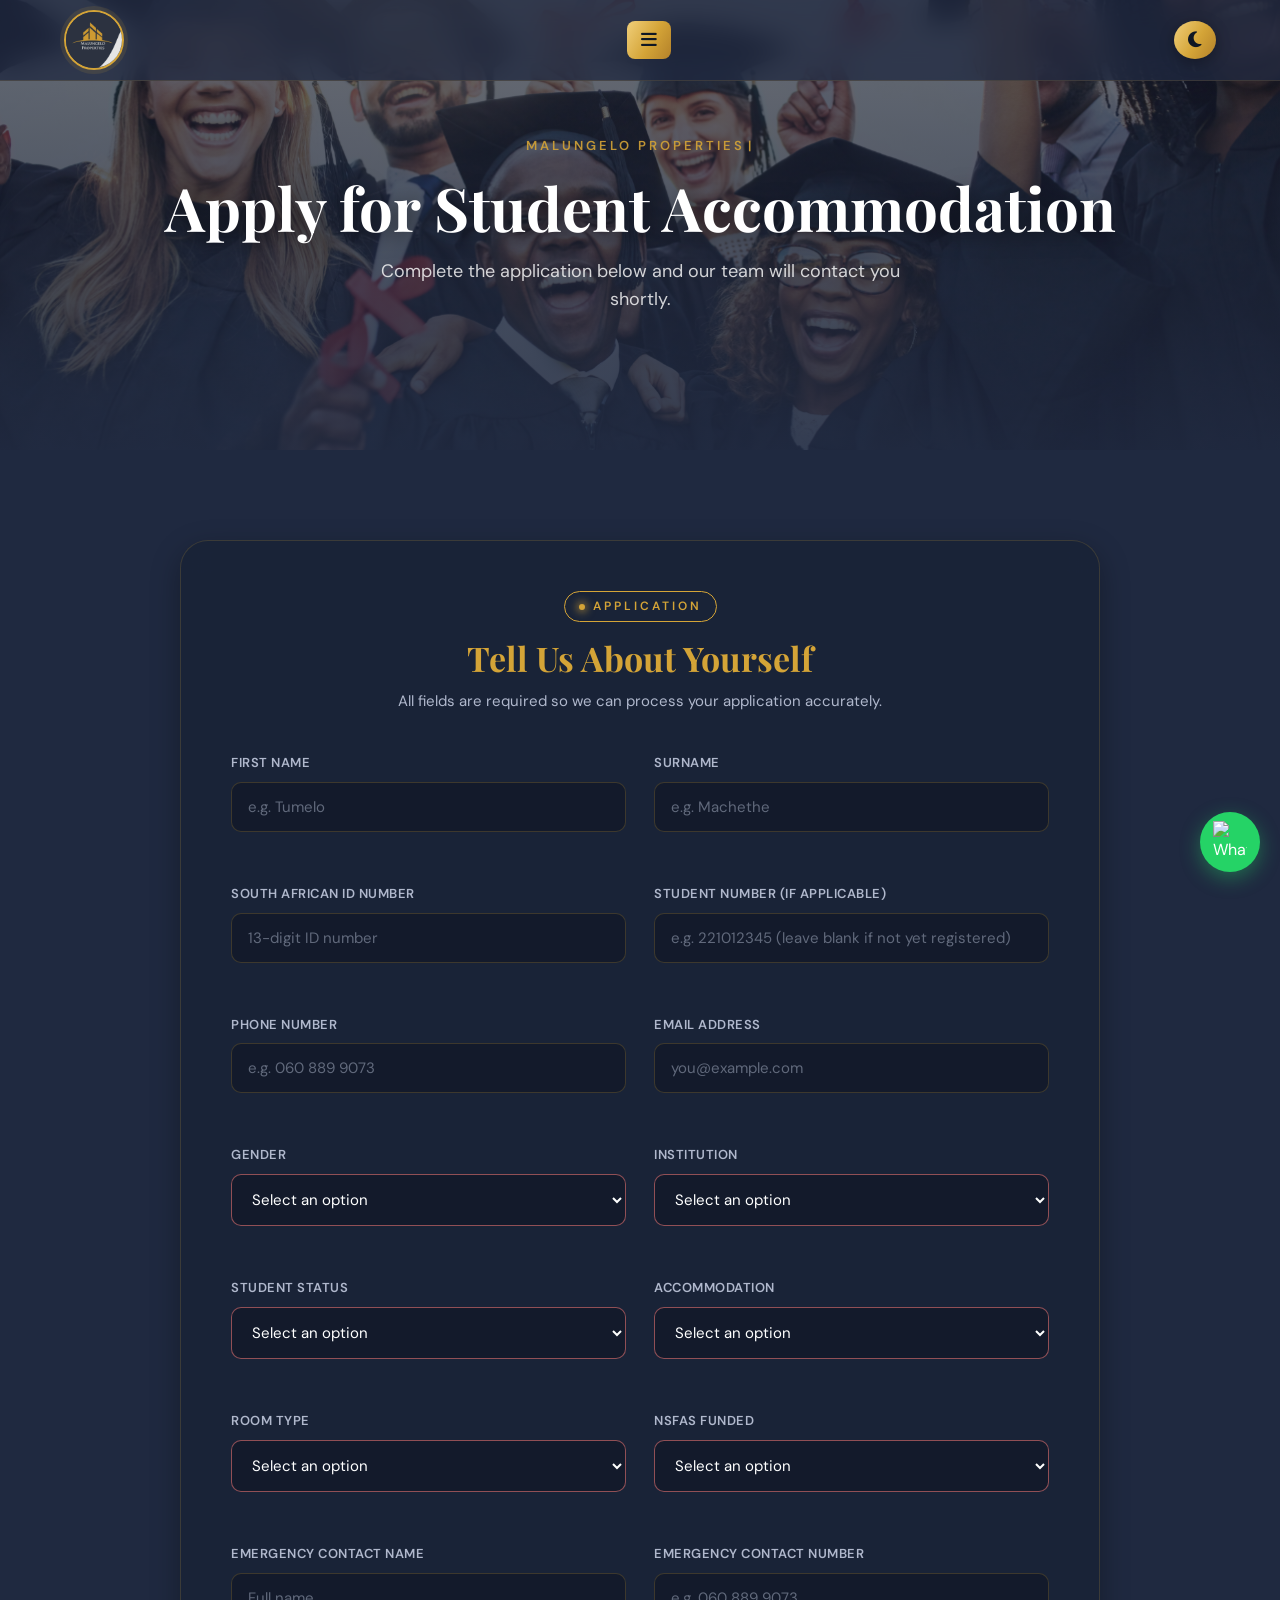
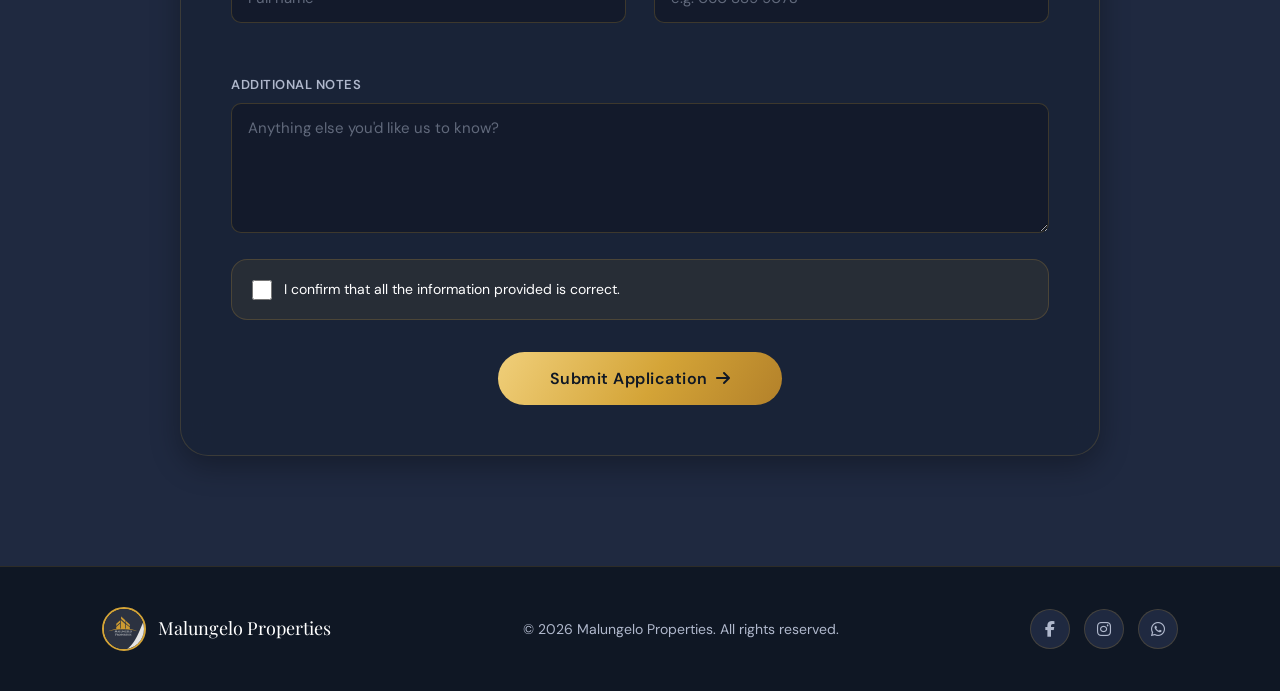
==== apply.html @ eb67a425 "updated text" ====
<!DOCTYPE html>
<html lang="en">
<head>
    <meta charset="UTF-8">
    <meta name="viewport" content="width=device-width, initial-scale=1.0">
    <title>Apply Now | Malungelo Properties</title>
    <link rel="stylesheet" href="style.css">
    <link rel="stylesheet" href="https://cdnjs.cloudflare.com/ajax/libs/font-awesome/6.4.0/css/all.min.css">
    <link href="https://fonts.googleapis.com/css2?family=Playfair+Display:wght@700;900&family=DM+Sans:wght@300;400;500;600&display=swap" rel="stylesheet">
</head>
<body>

<!-- NAVBAR -->
<header id="navbar">
    <nav>
        <div class="logo">
            <a href="index.html"><img src="logo.jpeg" alt="Malungelo Properties Logo"></a>
        </div>
        <div class="menu-container">
            <button class="menu-btn" id="menu-btn" aria-label="Open menu">
                <i class="fas fa-bars"></i>
            </button>
            <ul class="nav-links" id="nav-links">
                <li><a href="index.html#home"><i class="fas fa-home"></i> Home</a></li>
                <li><a href="index.html#properties"><i class="fas fa-building"></i> Properties</a></li>
                <li>
                    <a href="https://www.google.com/maps?q=15+Western+Rd,+Gqeberha,+South+Africa" target="_blank" rel="noopener">
                        <i class="fas fa-map-marker-alt"></i> Location
                    </a>
                </li>
                <li><a href="index.html#contact"><i class="fas fa-envelope"></i> Contact</a></li>
            </ul>
        </div>
        <button id="theme-toggle" aria-label="Toggle light/dark mode">
            <i class="fas fa-moon"></i>
        </button>
    </nav>
</header>

<!-- APPLY HERO -->
<section class="apply-hero">
    <div class="apply-hero-overlay"></div>
    <div class="apply-hero-content">
        <span class="hero-eyebrow">Malungelo Properties</span>
        <h1>Apply for Student Accommodation</h1>
        <p>Complete the application below and our team will contact you shortly.</p>
    </div>
</section>

<!-- APPLICATION FORM -->
<section class="apply-form-section">
    <div class="form-card">
        <div class="form-card-header">
            <div class="section-label">Application</div>
            <h2>Tell Us About Yourself</h2>
            <p>All fields are required so we can process your application accurately.</p>
        </div>

        <form
            class="application-form"
            action="https://formsubmit.co/malungeloproperties15@gmail.com"
            method="POST"
            novalidate
        >
            <!-- FormSubmit configuration -->
            <input type="hidden" name="_subject" value="New Application - Malungelo Properties">
            <input type="hidden" name="_captcha" value="false">
            <input type="hidden" name="_template" value="table">
            <input type="hidden" name="_next" value="https://malungeloproperties.co.za/thankyou.html">

            <div class="form-group">
                <label for="firstName">First Name</label>
                <input type="text" id="firstName" name="First Name" placeholder="e.g. Tumelo" required>
                <span class="error-message"></span>
            </div>

            <div class="form-group">
                <label for="surname">Surname</label>
                <input type="text" id="surname" name="Surname" placeholder="e.g. Machethe" required>
                <span class="error-message"></span>
            </div>

            <div class="form-group">
                <label for="idNumber">South African ID Number</label>
                <input type="text" id="idNumber" name="ID Number" placeholder="13-digit ID number" inputmode="numeric" pattern="[0-9]{13}" maxlength="13" title="Please enter a valid 13-digit South African ID number" required>
                <span class="error-message"></span>
            </div>

            <div class="form-group">
                <label for="studentNumber">Student Number (if applicable)</label>
                <input type="text" id="studentNumber" name="Student Number" placeholder="e.g. 221012345 (leave blank if not yet registered)">
                <span class="error-message"></span>
            </div>

            <div class="form-group">
                <label for="phone">Phone Number</label>
                <input type="tel" id="phone" name="Phone Number" placeholder="e.g. 060 889 9073" pattern="(\+27|0)[0-9]{9}" title="Please enter a valid South African phone number, e.g. 0657100641 or +27657100641" required>
                <span class="error-message"></span>
            </div>

            <div class="form-group">
                <label for="email">Email Address</label>
                <input type="email" id="email" name="Email Address" placeholder="you@example.com" required>
                <span class="error-message"></span>
            </div>

            <div class="form-group">
                <label for="gender">Gender</label>
                <select id="gender" name="Gender" required>
                    <option value="" disabled selected>Select an option</option>
                    <option value="Male">Male</option>
                    <option value="Female">Female</option>
                    <option value="Other">Other</option>
                </select>
                <span class="error-message"></span>
            </div>

            <div class="form-group">
                <label for="institution">Institution</label>
                <select id="institution" name="Institution" required>
                    <option value="" disabled selected>Select an option</option>
                    <option value="Nelson Mandela University">Nelson Mandela University</option>
                    <option value="Rosebank College">Rosebank College</option>
                    <option value="PE TVET College">PE TVET College</option>
                    <option value="Other">Other</option>
                </select>
                <span class="error-message"></span>
            </div>

            <div class="form-group">
                <label for="studentStatus">Student Status</label>
                <select id="studentStatus" name="Student Status" required>
                    <option value="" disabled selected>Select an option</option>
                    <option value="First Year">First Year</option>
                    <option value="Returning Student">Returning Student</option>
                </select>
                <span class="error-message"></span>
            </div>

            <div class="form-group">
                <label for="accommodation">Accommodation</label>
                <select id="accommodation" name="Accommodation" required>
                    <option value="" disabled selected>Select an option</option>
                    <option value="Western House">Western House</option>
                    <option value="Park Place">Park Place</option>
                    <option value="Westbourne House">Westbourne House</option>
                </select>
                <span class="error-message"></span>
            </div>

            <div class="form-group">
                <label for="roomType">Room Type</label>
                <select id="roomType" name="Room Type" required>
                    <option value="" disabled selected>Select an option</option>
                    <option value="Single Room">Single Room</option>
                    <option value="Sharing Room">Sharing Room</option>
                </select>
                <span class="error-message"></span>
            </div>

            <div class="form-group">
                <label for="nsfas">NSFAS Funded</label>
                <select id="nsfas" name="NSFAS Funded" required>
                    <option value="" disabled selected>Select an option</option>
                    <option value="Yes">Yes</option>
                    <option value="No">No</option>
                </select>
                <span class="error-message"></span>
            </div>

            <div class="form-group">
                <label for="emergencyName">Emergency Contact Name</label>
                <input type="text" id="emergencyName" name="Emergency Contact Name" placeholder="Full name" required>
                <span class="error-message"></span>
            </div>

            <div class="form-group">
                <label for="emergencyNumber">Emergency Contact Number</label>
                <input type="tel" id="emergencyNumber" name="Emergency Contact Number" placeholder="e.g. 060 889 9073" pattern="(\+27|0)[0-9]{9}" title="Please enter a valid South African phone number" required>
                <span class="error-message"></span>
            </div>

            <div class="form-group full-width">
                <label for="notes">Additional Notes</label>
                <textarea id="notes" name="Additional Notes" placeholder="Anything else you'd like us to know?"></textarea>
            </div>

            <div class="form-checkbox">
                <input type="checkbox" id="confirm" name="Confirmation" value="Confirmed" required>
                <label for="confirm">I confirm that all the information provided is correct.</label>
            </div>

            <div class="form-submit-wrap">
                <button type="submit" class="btn-primary form-submit-btn">
                    Submit Application <i class="fas fa-arrow-right"></i>
                </button>
            </div>
        </form>
    </div>
</section>

<!-- FOOTER -->
<footer>
    <div class="footer-inner">
        <div class="footer-logo">
            <img src="logo.jpeg" alt="Malungelo Properties">
            <span>Malungelo Properties</span>
        </div>
        <p class="footer-copy">&copy; 2026 Malungelo Properties. All rights reserved.</p>
        <div class="footer-socials">
            <a href="#" aria-label="Facebook"><i class="fab fa-facebook-f"></i></a>
            <a href="#" aria-label="Instagram"><i class="fab fa-instagram"></i></a>
            <a href="https://wa.me/27657100641" aria-label="WhatsApp"><i class="fab fa-whatsapp"></i></a>
        </div>
    </div>
</footer>

<!-- FLOATING BUTTONS -->
<div class="float-stack">
    <a href="https://wa.me/27657100641" class="whatsapp-btn" target="_blank" rel="noopener" aria-label="Chat on WhatsApp">
        <img src="https://cdn-icons-png.flaticon.com/512/733/733585.png" alt="WhatsApp">
    </a>
</div>
<button id="back-to-top" aria-label="Back to top">
    <i class="fas fa-arrow-up"></i>
</button>
<div id="cursor-glow" aria-hidden="true"></div>

<script src="script.js"></script>
<script>
    // Basic client-side validation feedback so users can't submit an empty/invalid form.
    // Native HTML5 "required" + "pattern" attributes already block submission;
    // this just adds a friendly shake + highlight instead of the default browser popover only.
    (function () {
        const form = document.querySelector('.application-form');
        if (!form) return;

        form.addEventListener('submit', function (e) {
            let firstInvalid = null;

            form.querySelectorAll('.form-group').forEach(function (group) {
                const field = group.querySelector('input, select, textarea');
                if (!field) return;
                if (!field.checkValidity()) {
                    group.classList.add('error');
                    if (!firstInvalid) firstInvalid = field;
                } else {
                    group.classList.remove('error');
                }
            });

            const checkbox = document.getElementById('confirm');
            if (checkbox && !checkbox.checkValidity()) {
                if (!firstInvalid) firstInvalid = checkbox;
            }

            if (firstInvalid) {
                e.preventDefault();
                firstInvalid.focus();
                firstInvalid.reportValidity();
            }
        });

        form.querySelectorAll('input, select, textarea').forEach(function (field) {
            field.addEventListener('input', function () {
                const group = field.closest('.form-group');
                if (group && field.checkValidity()) {
                    group.classList.remove('error');
                }
            });
        });
    })();
</script>
</body>
</html>
---- style.css ----
/* =========================================
   MALUNGELO PROPERTIES — STYLESHEET
   Clean, deduplicated, production-ready
   ========================================= */

/* GOOGLE FONTS */
@import url('https://fonts.googleapis.com/css2?family=Playfair+Display:wght@700;900&family=DM+Sans:wght@300;400;500;600&display=swap');

/* CSS VARIABLES */
:root {
    --gold: #d4a437;
    --gold-2: #f0cf7a;
    --gold-gradient: linear-gradient(120deg, #f0cf7a 0%, #d4a437 55%, #b3812a 100%);
    --gold-light: rgba(212, 164, 55, 0.15);
    --dark: #1f2940;
    --darker: #162033;
    --darkest: #0f1724;
    --white: #ffffff;
    --off-white: #f4f6fb;
    --text-muted: #b0b8cc;
    --radius: 16px;
    --radius-lg: 28px;
    --transition: 0.3s ease;
    --shadow: 0 10px 30px rgba(0,0,0,0.3);
    --shadow-gold: 0 10px 30px rgba(212,164,55,0.18);
}

/* RESET */
*, *::before, *::after {
    margin: 0;
    padding: 0;
    box-sizing: border-box;
}

html {
    scroll-behavior: smooth;
}

body {
    background: var(--dark);
    color: var(--white);
    font-family: 'DM Sans', sans-serif;
    font-weight: 400;
    line-height: 1.6;
    padding-top: 90px;
    overflow-x: hidden;
}

h1, h2, h3 {
    font-family: 'Playfair Display', serif;
    line-height: 1.2;
}

img {
    display: block;
    max-width: 100%;
}

a {
    text-decoration: none;
    color: inherit;
}

::selection {
    background: var(--gold);
    color: var(--darkest);
}

/* SECTION LABELS */
.section-label {
    display: inline-block;
    font-family: 'DM Sans', sans-serif;
    font-size: 12px;
    font-weight: 600;
    letter-spacing: 3px;
    text-transform: uppercase;
    color: var(--gold);
    border: 1px solid var(--gold);
    padding: 5px 14px;
    border-radius: 100px;
    margin-bottom: 16px;
    position: relative;
}

.section-label::before {
    content: "";
    display: inline-block;
    width: 6px;
    height: 6px;
    border-radius: 50%;
    background: var(--gold);
    margin-right: 8px;
    box-shadow: 0 0 8px 2px rgba(212,164,55,0.7);
    vertical-align: middle;
}

/* Gradient text used on key headings */
.property-section h2,
.gallery h2,
.features-heading h2,
.location h2,
.contact h2,
.about-property h2,
.about-management h2,
.support-section h2,
.follow-us h2,
.reviews-section h2,
.people-section h2 {
    background: var(--gold-gradient);
    -webkit-background-clip: text;
    background-clip: text;
    -webkit-text-fill-color: transparent;
    color: var(--gold);
}

/* =========================================
   NAVBAR
   ========================================= */
header {
    background: rgba(31, 41, 64, 0.75);
    backdrop-filter: blur(14px);
    -webkit-backdrop-filter: blur(14px);
    padding: 0 5%;
    position: fixed;
    top: 0;
    left: 0;
    width: 100%;
    z-index: 1000;
    border-bottom: 1px solid rgba(212,164,55,0.15);
    transition: background var(--transition), box-shadow var(--transition);
}

header.scrolled {
    background: rgba(15, 23, 36, 0.9);
    box-shadow: 0 4px 24px rgba(0,0,0,0.45);
}

nav {
    display: flex;
    justify-content: space-between;
    align-items: center;
    height: 80px;
}

.logo img {
    width: 60px;
    height: 60px;
    border-radius: 50%;
    object-fit: cover;
    border: 2px solid var(--gold);
    box-shadow: 0 0 0 4px rgba(212,164,55,0.12);
    transition: var(--transition);
}

.logo img:hover {
    box-shadow: 0 0 0 6px rgba(212,164,55,0.22);
    transform: rotate(-4deg);
}

/* MENU BUTTON */
.menu-btn {
    background: var(--gold-gradient);
    color: var(--darkest);
    border: none;
    padding: 10px 14px;
    border-radius: 8px;
    cursor: pointer;
    font-size: 18px;
    transition: var(--transition);
}

.menu-btn:hover {
    filter: brightness(1.1);
    transform: translateY(-1px);
}

/* DROPDOWN NAV */
.menu-container {
    position: relative;
}

.nav-links {
    position: absolute;
    top: calc(100% + 10px);
    right: 0;
    background: rgba(22, 32, 51, 0.85);
    backdrop-filter: blur(16px);
    -webkit-backdrop-filter: blur(16px);
    width: 220px;
    border-radius: var(--radius);
    padding: 16px;
    list-style: none;
    display: none;
    flex-direction: column;
    gap: 4px;
    box-shadow: var(--shadow);
    z-index: 1001;
    border: 1px solid rgba(212,164,55,0.18);
    opacity: 0;
    transform: translateY(-8px);
    transition: opacity 0.25s ease, transform 0.25s ease;
    pointer-events: none;
}

.nav-links.active {
    display: flex;
    opacity: 1;
    transform: translateY(0);
    pointer-events: auto;
}

.nav-links li a {
    color: var(--white);
    display: flex;
    align-items: center;
    gap: 10px;
    padding: 10px 12px;
    border-radius: 8px;
    font-size: 15px;
    transition: var(--transition);
}

.nav-links li a:hover {
    background: var(--gold-light);
    color: var(--gold);
    padding-left: 16px;
}

/* THEME TOGGLE */
#theme-toggle {
    padding: 10px 14px;
    border: none;
    border-radius: 50%;
    background: var(--gold-gradient);
    color: var(--darkest);
    cursor: pointer;
    font-size: 18px;
    transition: var(--transition);
    box-shadow: 0 4px 15px rgba(0,0,0,0.3);
    flex-shrink: 0;
}

#theme-toggle:hover {
    transform: scale(1.1) rotate(20deg);
}

/* =========================================
   HERO
   ========================================= */
.hero {
    height: 92vh;
    min-height: 600px;
    position: relative;
    background: url("graduation.png") center / cover no-repeat;
    display: flex;
    justify-content: center;
    align-items: center;
    text-align: center;
    margin-top: -90px;
    overflow: hidden;
}

/* Floating decorative gold orbs on the hero — the ambient motion in the hero */
.hero-orbs {
    position: absolute;
    inset: 0;
    z-index: 1;
    pointer-events: none;
}

.orb {
    position: absolute;
    border-radius: 50%;
    filter: blur(2px);
    opacity: 0.55;
    background: radial-gradient(circle at 30% 30%, rgba(240,207,122,0.9), rgba(212,164,55,0) 70%);
    animation: orbFloat 12s ease-in-out infinite;
}

.orb-1 { width: 260px; height: 260px; top: 8%; left: 6%; animation-duration: 14s; }
.orb-2 { width: 180px; height: 180px; bottom: 14%; right: 10%; animation-duration: 10s; animation-delay: -3s; }
.orb-3 { width: 120px; height: 120px; top: 50%; right: 26%; animation-duration: 16s; animation-delay: -6s; }
.orb-4 { width: 90px; height: 90px; top: 22%; right: 42%; animation-duration: 11s; animation-delay: -2s; opacity: 0.4; }

@keyframes orbFloat {
    0%, 100% { transform: translate(0, 0) scale(1); }
    50% { transform: translate(30px, -40px) scale(1.12); }
}

.hero-overlay {
    position: absolute;
    inset: 0;
    background: linear-gradient(to bottom, rgba(15,23,36,0.5) 0%, rgba(31,41,64,0.7) 100%);
    z-index: 1;
}

.hero-text {
    position: relative;
    z-index: 2;
    display: flex;
    flex-direction: column;
    align-items: center;
    gap: 16px;
    padding: 0 20px;
    animation: fadeInUp 1.2s ease forwards;
}

.hero-eyebrow {
    font-size: 13px;
    font-weight: 600;
    letter-spacing: 3px;
    text-transform: uppercase;
    color: var(--gold);
    opacity: 0.9;
}

.hero-text h1 {
    font-size: clamp(42px, 7vw, 80px);
    color: var(--white);
    text-shadow: 2px 4px 20px rgba(0,0,0,0.5);
}

.hero-text p {
    font-size: 20px;
    color: rgba(255,255,255,0.85);
}

.hero-btn {
    display: inline-flex;
    align-items: center;
    gap: 10px;
    padding: 14px 32px;
    background: var(--gold-gradient);
    color: var(--darkest);
    border-radius: 100px;
    font-weight: 600;
    font-size: 16px;
    transition: var(--transition);
    margin-top: 8px;
    box-shadow: 0 8px 25px rgba(212,164,55,0.25);
}

.hero-btn:hover {
    filter: brightness(1.08);
    transform: translateY(-3px);
    box-shadow: 0 10px 30px rgba(212,164,55,0.45);
}

.hero-scroll-hint {
    position: absolute;
    bottom: 40px;
    left: 50%;
    transform: translateX(-50%);
    display: flex;
    flex-direction: column;
    align-items: center;
    gap: 8px;
    color: rgba(255,255,255,0.5);
    font-size: 11px;
    letter-spacing: 2px;
    text-transform: uppercase;
    z-index: 2;
}

.scroll-line {
    width: 1px;
    height: 40px;
    background: linear-gradient(to bottom, rgba(255,255,255,0.5), transparent);
    animation: scrollPulse 2s ease infinite;
}

/* =========================================
   BUTTONS (GENERIC)
   ========================================= */
.btn-primary {
    display: inline-flex;
    align-items: center;
    gap: 8px;
    padding: 12px 28px;
    background: var(--gold-gradient);
    color: var(--darkest);
    border-radius: 100px;
    font-weight: 600;
    font-size: 15px;
    transition: var(--transition);
    border: none;
    cursor: pointer;
}

.btn-primary:hover {
    filter: brightness(1.08);
    transform: translateY(-2px);
    box-shadow: 0 6px 20px rgba(212,164,55,0.35);
}

button {
    display: inline-flex;
    align-items: center;
    gap: 8px;
    padding: 12px 28px;
    background: var(--gold-gradient);
    color: var(--darkest);
    border-radius: 100px;
    font-weight: 600;
    font-size: 15px;
    border: none;
    cursor: pointer;
    transition: var(--transition);
    font-family: 'DM Sans', sans-serif;
}

button:hover {
    filter: brightness(1.08);
    transform: translateY(-2px);
    box-shadow: 0 6px 20px rgba(212,164,55,0.35);
}

/* =========================================
   PROPERTY SECTION
   ========================================= */
.property-section {
    padding: 100px 8%;
    text-align: center;
}

.property-section h2 {
    font-size: clamp(32px, 5vw, 52px);
    margin-bottom: 60px;
}

.property-card {
    display: flex;
    gap: 50px;
    align-items: center;
    max-width: 1100px;
    margin: 0 auto 80px auto;
    background: rgba(22, 32, 51, 0.6);
    padding: 30px;
    border-radius: var(--radius-lg);
    border: 1px solid rgba(212,164,55,0.1);
    text-align: left;
    transition: var(--transition);
}

.property-card:hover {
    border-color: rgba(212,164,55,0.35);
    box-shadow: var(--shadow), var(--shadow-gold);
}

.property-card.reverse {
    flex-direction: row-reverse;
}

.property-img-link {
    position: relative;
    flex-shrink: 0;
    border-radius: var(--radius);
    overflow: hidden;
}

.property-img-link img {
    width: 420px;
    height: 280px;
    object-fit: cover;
    border-radius: var(--radius);
    transition: transform 0.5s ease;
}

.property-img-link:hover img {
    transform: scale(1.05);
}

.img-overlay {
    position: absolute;
    inset: 0;
    background: rgba(31,41,64,0.7);
    display: flex;
    align-items: center;
    justify-content: center;
    opacity: 0;
    transition: var(--transition);
    border-radius: var(--radius);
}

.img-overlay span {
    color: var(--white);
    font-weight: 600;
    font-size: 16px;
    border: 2px solid var(--gold);
    padding: 10px 24px;
    border-radius: 100px;
}

.property-img-link:hover .img-overlay {
    opacity: 1;
}

.property-info {
    flex: 1;
}

.property-tag {
    display: inline-block;
    background: var(--gold-light);
    color: var(--gold);
    font-size: 12px;
    font-weight: 600;
    letter-spacing: 2px;
    text-transform: uppercase;
    padding: 4px 14px;
    border-radius: 100px;
    margin-bottom: 16px;
}

.property-info h3 {
    font-size: clamp(26px, 3vw, 36px);
    margin-bottom: 16px;
    color: var(--white);
}

.property-info p {
    font-size: 16px;
    line-height: 1.8;
    color: var(--text-muted);
    margin-bottom: 24px;
}

.property-amenities {
    display: flex;
    flex-wrap: wrap;
    gap: 22px;
    padding-bottom: 20px;
    margin-bottom: 20px;
    border-bottom: 1px solid rgba(255,255,255,0.08);
    font-size: 14px;
    color: var(--text-muted);
}

.property-amenities span {
    display: flex;
    align-items: center;
    gap: 8px;
}

.property-amenities i {
    display: inline-flex;
    align-items: center;
    justify-content: center;
    width: 26px;
    height: 26px;
    border-radius: 50%;
    background: var(--gold-light);
    color: var(--gold);
    font-size: 12px;
}

.property-price-row {
    display: flex;
    align-items: center;
    justify-content: space-between;
    flex-wrap: wrap;
    gap: 12px;
    margin-bottom: 26px;
}

.property-price {
    display: flex;
    align-items: baseline;
    gap: 6px;
    font-size: 24px;
    font-weight: 700;
    color: var(--white);
}

.property-price i {
    display: inline-flex;
    align-items: center;
    justify-content: center;
    width: 32px;
    height: 32px;
    border-radius: 50%;
    background: var(--gold-light);
    color: var(--gold);
    font-size: 15px;
    margin-right: 4px;
}

.property-price .price-period {
    font-size: 14px;
    font-weight: 400;
    color: var(--text-muted);
}

.property-status {
    display: flex;
    align-items: center;
    gap: 8px;
    font-size: 14px;
    font-weight: 600;
    color: #4caf50;
}

.property-status::before {
    content: "";
    width: 8px;
    height: 8px;
    border-radius: 50%;
    background: #4caf50;
    box-shadow: 0 0 0 4px rgba(76, 175, 80, 0.2);
}

/* =========================================
   SLIDER
   ========================================= */
.slider {
    position: relative;
    width: 100%;
    height: 80vh;
    min-height: 500px;
    overflow: hidden;
}

.slide {
    position: absolute;
    inset: 0;
    opacity: 0;
    transition: opacity 1.2s ease;
}

.slide.active {
    opacity: 1;
}

.slide img {
    width: 100%;
    height: 100%;
    object-fit: cover;
}

.slide-text {
    position: absolute;
    bottom: 15%;
    left: 8%;
    color: var(--white);
    background: rgba(15,23,36,0.75);
    backdrop-filter: blur(8px);
    padding: 28px 32px;
    border-radius: var(--radius);
    max-width: 480px;
    border-left: 3px solid var(--gold);
}

.slide-text h2 {
    font-size: clamp(20px, 3vw, 30px);
    margin-bottom: 10px;
}

.slide-text p {
    font-size: 15px;
    color: rgba(255,255,255,0.8);
    line-height: 1.6;
}

.slider-dots {
    position: absolute;
    bottom: 24px;
    left: 50%;
    transform: translateX(-50%);
    display: flex;
    gap: 8px;
    z-index: 10;
}

.dot {
    width: 8px;
    height: 8px;
    border-radius: 50%;
    background: rgba(255,255,255,0.4);
    cursor: pointer;
    transition: var(--transition);
}

.dot.active {
    background: var(--gold);
    width: 24px;
    border-radius: 100px;
}

/* =========================================
   FUN IMAGE
   ========================================= */
.fun-image-section {
    display: flex;
    justify-content: center;
    padding: 60px 0 40px;
}

.fun-image {
    width: 280px;
    height: 280px;
    object-fit: cover;
    border-radius: 50%;
    border: 5px solid var(--gold);
    animation: floatImage 3.5s ease-in-out infinite;
    box-shadow: 0 20px 40px rgba(0,0,0,0.4), 0 0 0 12px rgba(212,164,55,0.1);
}

/* =========================================
   FEATURES
   ========================================= */
.features-heading {
    text-align: center;
    padding: 60px 8% 0;
    background: var(--dark);
}

.features-heading h2 {
    font-size: clamp(30px, 4vw, 48px);
    margin-bottom: 12px;
}

.features-heading p {
    font-size: 18px;
    color: var(--text-muted);
    max-width: 600px;
    margin: 0 auto;
    line-height: 1.6;
}

.features {
    padding: 40px 8% 80px;
    display: grid;
    grid-template-columns: repeat(auto-fit, minmax(220px, 1fr));
    gap: 24px;
    background: var(--dark);
}

.feature-box {
    background: var(--darker);
    padding: 36px 28px;
    border-radius: var(--radius);
    border: 1px solid rgba(212,164,55,0.1);
    text-align: center;
    cursor: pointer;
    position: relative;
    overflow: hidden;
    transition: 0.4s ease;
}

.feature-box::before {
    content: "";
    position: absolute;
    top: 0;
    left: -100%;
    width: 100%;
    height: 100%;
    background: linear-gradient(120deg, transparent, rgba(212,164,55,0.12), transparent);
    transition: 0.5s;
}

.feature-box:hover::before {
    left: 100%;
}

.feature-box:hover {
    transform: translateY(-10px);
    border-color: rgba(212,164,55,0.35);
    box-shadow: 0 12px 30px rgba(0,0,0,0.4), var(--shadow-gold);
}

.feature-icon {
    font-size: 42px;
    color: var(--gold);
    margin-bottom: 18px;
    filter: drop-shadow(0 0 10px rgba(212,164,55,0.35));
    transition: var(--transition);
}

.feature-box:hover .feature-icon {
    transform: scale(1.12) rotate(-6deg);
}

.feature-title {
    font-size: 18px;
    font-weight: 700;
    margin-bottom: 12px;
    font-family: 'DM Sans', sans-serif;
}

.feature-text {
    font-size: 14px;
    line-height: 1.7;
    color: var(--text-muted);
}

/* =========================================
   GALLERY
   ========================================= */
.gallery {
    padding: 80px 8%;
    text-align: center;
}

.gallery h2 {
    margin-bottom: 50px;
    font-size: clamp(30px, 4vw, 48px);
}

.gallery-container {
    display: flex;
    gap: 24px;
    justify-content: center;
    flex-wrap: wrap;
}

.gallery-item {
    display: flex;
    flex-direction: column;
    align-items: center;
    gap: 12px;
}

.gallery-item h3 {
    font-size: 16px;
    font-family: 'DM Sans', sans-serif;
    font-weight: 600;
    color: var(--text-muted);
}

.gallery-container img {
    width: 300px;
    height: 220px;
    object-fit: cover;
    border-radius: var(--radius);
    border: 2px solid rgba(212,164,55,0.1);
    transition: 0.4s ease;
}

.gallery-container img:hover {
    transform: scale(1.05) translateY(-5px);
    box-shadow: 0 16px 35px rgba(0,0,0,0.5);
    border-color: var(--gold);
}

/* Sub-page gallery */
.sub-gallery {
    padding: 20px 8% 60px;
}

.sub-gallery .gallery-container {
    justify-content: center;
}

/* Give sub-gallery photos a bit more presence + a clear "zoomable" affordance */
.sub-gallery .gallery-container img {
    width: 340px;
    height: 240px;
    cursor: zoom-in;
    position: relative;
}

.sub-gallery .gallery-container {
    position: relative;
}

.gallery-container {
    position: relative;
}

.gallery-container img {
    cursor: zoom-in;
}

/* Small magnifying-glass hint that appears on hover */
.gallery-zoom-hint {
    position: absolute;
    inset: 0;
    display: flex;
    align-items: center;
    justify-content: center;
    opacity: 0;
    transition: opacity 0.3s ease;
    pointer-events: none;
}

/* =========================================
   LIGHTBOX / IMAGE ZOOM VIEWER
   ========================================= */
.lightbox-overlay {
    position: fixed;
    inset: 0;
    background: rgba(8, 12, 20, 0.94);
    backdrop-filter: blur(6px);
    -webkit-backdrop-filter: blur(6px);
    z-index: 100000;
    display: flex;
    align-items: center;
    justify-content: center;
    opacity: 0;
    visibility: hidden;
    transition: opacity 0.35s ease, visibility 0.35s ease;
}

.lightbox-overlay.active {
    opacity: 1;
    visibility: visible;
}

.lightbox-stage {
    position: relative;
    width: 100%;
    height: 100%;
    display: flex;
    align-items: center;
    justify-content: center;
    overflow: hidden;
    touch-action: none;
}

.lightbox-stage img {
    max-width: 88vw;
    max-height: 82vh;
    width: auto;
    height: auto;
    border-radius: 12px;
    box-shadow: 0 20px 60px rgba(0,0,0,0.6);
    user-select: none;
    -webkit-user-drag: none;
    transform-origin: center center;
    transition: transform 0.15s ease-out;
    will-change: transform;
}

.lightbox-stage.zoomed img {
    cursor: grab;
    transition: none;
}

.lightbox-stage.dragging img {
    cursor: grabbing;
}

.lightbox-controls {
    position: absolute;
    bottom: 28px;
    left: 50%;
    transform: translateX(-50%);
    display: flex;
    align-items: center;
    gap: 10px;
    background: rgba(22, 32, 51, 0.85);
    border: 1px solid rgba(212,164,55,0.25);
    padding: 10px 14px;
    border-radius: 100px;
    backdrop-filter: blur(10px);
    z-index: 2;
}

.lightbox-btn {
    width: 40px;
    height: 40px;
    border-radius: 50%;
    background: transparent;
    color: var(--gold);
    border: 1px solid rgba(212,164,55,0.3);
    display: flex;
    align-items: center;
    justify-content: center;
    font-size: 15px;
    cursor: pointer;
    padding: 0;
    transition: var(--transition);
}

.lightbox-btn:hover {
    background: var(--gold-gradient);
    color: var(--darkest);
    transform: scale(1.08);
    box-shadow: none;
}

.lightbox-zoom-level {
    color: var(--text-muted);
    font-size: 13px;
    font-weight: 600;
    min-width: 46px;
    text-align: center;
}

.lightbox-close {
    position: absolute;
    top: 24px;
    right: 24px;
    width: 46px;
    height: 46px;
    border-radius: 50%;
    background: rgba(22, 32, 51, 0.85);
    color: var(--white);
    border: 1px solid rgba(212,164,55,0.25);
    display: flex;
    align-items: center;
    justify-content: center;
    font-size: 18px;
    cursor: pointer;
    z-index: 2;
    transition: var(--transition);
}

.lightbox-close:hover {
    background: var(--gold-gradient);
    color: var(--darkest);
    transform: rotate(90deg);
}

.lightbox-nav {
    position: absolute;
    top: 50%;
    transform: translateY(-50%);
    width: 52px;
    height: 52px;
    border-radius: 50%;
    background: rgba(22, 32, 51, 0.75);
    color: var(--white);
    border: 1px solid rgba(212,164,55,0.25);
    display: flex;
    align-items: center;
    justify-content: center;
    font-size: 18px;
    cursor: pointer;
    z-index: 2;
    transition: var(--transition);
}

.lightbox-nav:hover {
    background: var(--gold-gradient);
    color: var(--darkest);
}

.lightbox-nav.prev { left: 24px; }
.lightbox-nav.next { right: 24px; }

.lightbox-counter {
    position: absolute;
    top: 28px;
    left: 50%;
    transform: translateX(-50%);
    color: rgba(255,255,255,0.75);
    font-size: 13px;
    font-weight: 600;
    letter-spacing: 1px;
    background: rgba(22, 32, 51, 0.7);
    padding: 6px 16px;
    border-radius: 100px;
    border: 1px solid rgba(212,164,55,0.2);
    z-index: 2;
}

.lightbox-hint {
    position: absolute;
    bottom: 82px;
    left: 50%;
    transform: translateX(-50%);
    color: rgba(255,255,255,0.45);
    font-size: 12px;
    letter-spacing: 0.5px;
    z-index: 2;
    pointer-events: none;
}

@media (max-width: 768px) {
    .lightbox-nav { width: 42px; height: 42px; font-size: 15px; }
    .lightbox-nav.prev { left: 10px; }
    .lightbox-nav.next { right: 10px; }
    .lightbox-close { top: 14px; right: 14px; width: 40px; height: 40px; }
    .lightbox-counter { top: 16px; }
    .lightbox-hint { display: none; }
    .lightbox-controls { bottom: 16px; padding: 8px 12px; }
    .lightbox-btn { width: 36px; height: 36px; font-size: 13px; }
}

/* =========================================
   MEET THE STUDENTS SLIDESHOW
   ========================================= */
.people-section {
    padding: 80px 8%;
    text-align: center;
}

.people-subtitle {
    color: var(--text-muted);
    font-size: 16px;
    max-width: 500px;
    margin: -12px auto 50px;
}

.people-slider {
    position: relative;
    max-width: 420px;
    margin: 0 auto;
    display: flex;
    align-items: center;
    justify-content: center;
    gap: 16px;
}

.people-slides {
    position: relative;
    width: 340px;
    height: 420px;
    border-radius: var(--radius-lg);
    overflow: hidden;
    box-shadow: var(--shadow), var(--shadow-gold);
    border: 2px solid rgba(212,164,55,0.25);
}

.people-slide {
    position: absolute;
    inset: 0;
    opacity: 0;
    transform: scale(1.03);
    transition: opacity 0.8s ease, transform 0.8s ease;
    pointer-events: none;
}

.people-slide.active {
    opacity: 1;
    transform: scale(1);
    pointer-events: auto;
}

.people-slide img {
    width: 100%;
    height: 100%;
    object-fit: cover;
}

.people-caption {
    position: absolute;
    left: 0;
    right: 0;
    bottom: 0;
    padding: 28px 20px 22px;
    background: linear-gradient(to top, rgba(10,16,28,0.92) 10%, rgba(10,16,28,0) 100%);
    text-align: center;
}

.people-caption h3 {
    color: var(--white);
    font-size: 24px;
    position: relative;
    display: inline-block;
    padding-bottom: 10px;
}

.people-caption h3::after {
    content: "";
    position: absolute;
    bottom: 0;
    left: 50%;
    transform: translateX(-50%);
    width: 40px;
    height: 2px;
    background: var(--gold-gradient);
    border-radius: 2px;
}

.people-role {
    display: block;
    margin-top: 10px;
    font-size: 13px;
    font-weight: 600;
    letter-spacing: 1px;
    text-transform: uppercase;
    color: var(--gold);
}

.people-arrow {
    width: 46px;
    height: 46px;
    border-radius: 50%;
    background: var(--darker);
    color: var(--gold);
    border: 1px solid rgba(212,164,55,0.3);
    display: flex;
    align-items: center;
    justify-content: center;
    font-size: 16px;
    cursor: pointer;
    flex-shrink: 0;
    padding: 0;
    transition: var(--transition);
}

.people-arrow:hover {
    background: var(--gold-gradient);
    color: var(--darkest);
    transform: scale(1.08);
}

.people-dots {
    display: flex;
    justify-content: center;
    gap: 8px;
    margin-top: 26px;
}

.people-dots .dot {
    width: 8px;
    height: 8px;
    border-radius: 50%;
    background: rgba(255,255,255,0.3);
    cursor: pointer;
    transition: var(--transition);
}

.people-dots .dot.active {
    background: var(--gold);
    width: 24px;
    border-radius: 100px;
}

body.light-mode .people-section {
    background: var(--off-white);
}

@media (max-width: 500px) {
    .people-slides { width: 260px; height: 340px; }
    .people-arrow { width: 38px; height: 38px; font-size: 14px; }
}

/* =========================================
   REVIEWS / TESTIMONIALS
   ========================================= */
.reviews-section {
    padding: 80px 8%;
    text-align: center;
}

.reviews-section h2 {
    margin-bottom: 50px;
    font-size: clamp(30px, 4vw, 48px);
}

.reviews-marquee {
    overflow: hidden;
    width: 100%;
    -webkit-mask-image: linear-gradient(to right, transparent, black 6%, black 94%, transparent);
    mask-image: linear-gradient(to right, transparent, black 6%, black 94%, transparent);
}

.reviews-track {
    display: flex;
    gap: 24px;
    width: max-content;
    animation: reviewsScroll 52s linear infinite;
}

.reviews-marquee:hover .reviews-track {
    animation-play-state: paused;
}

@keyframes reviewsScroll {
    from { transform: translateX(0); }
    to   { transform: translateX(-50%); }
}

.review-card {
    background: var(--darker);
    padding: 34px 30px;
    border-radius: var(--radius-lg);
    flex: 0 0 340px;
    width: 340px;
    text-align: left;
    border: 1px solid rgba(212,164,55,0.12);
    box-shadow: var(--shadow);
    transition: transform 0.4s ease, border-color 0.4s ease, box-shadow 0.4s ease;
}

.review-card:hover {
    transform: translateY(-8px);
    border-color: var(--gold);
    box-shadow: var(--shadow), var(--shadow-gold);
}

.review-stars {
    color: var(--gold);
    font-size: 14px;
    margin-bottom: 16px;
    letter-spacing: 3px;
}

.review-text {
    font-size: 15px;
    line-height: 1.8;
    color: var(--text-muted);
    margin-bottom: 24px;
}

.review-author {
    display: flex;
    align-items: center;
    gap: 14px;
}

.review-avatar {
    width: 44px;
    height: 44px;
    flex-shrink: 0;
    border-radius: 50%;
    background: var(--gold-gradient);
    color: var(--darkest);
    display: flex;
    align-items: center;
    justify-content: center;
    font-weight: 700;
    font-size: 16px;
    font-family: 'Playfair Display', serif;
}

.review-author-info h4 {
    font-size: 15px;
    font-weight: 600;
    color: var(--white);
    font-family: 'DM Sans', sans-serif;
    margin-bottom: 2px;
}

.review-author-info span {
    font-size: 13px;
    color: var(--text-muted);
}

body.light-mode .review-card {
    background: var(--white);
    color: var(--dark);
}

body.light-mode .review-text {
    color: #555;
}

body.light-mode .review-author-info h4 {
    color: var(--dark);
}

/* =========================================
   LOCATION
   ========================================= */
.location {
    position: relative;
    padding: 120px 8%;
    text-align: center;
    background: url("location.jpeg") center / cover no-repeat;
    border-radius: var(--radius-lg);
    margin: 50px auto;
    max-width: 95%;
    overflow: hidden;
}

.location-overlay {
    position: absolute;
    inset: 0;
    background: rgba(10, 16, 28, 0.65);
    backdrop-filter: blur(2px);
}

.location-content {
    position: relative;
    z-index: 2;
}

.location h2 {
    font-size: clamp(26px, 4vw, 44px);
    margin-bottom: 16px;
}

.location h3 {
    color: var(--white);
    font-size: 20px;
    font-family: 'DM Sans', sans-serif;
    font-weight: 400;
}

/* =========================================
   CONTACT
   ========================================= */
.contact {
    padding: 80px 8%;
    text-align: center;
    background: var(--darker);
}

.contact h2 {
    font-size: clamp(26px, 4vw, 44px);
    margin-bottom: 40px;
}

.contact-items {
    display: flex;
    justify-content: center;
    gap: 24px;
    flex-wrap: wrap;
}

.contact-item {
    display: flex;
    align-items: center;
    gap: 12px;
    background: var(--dark);
    padding: 16px 28px;
    border-radius: var(--radius);
    color: var(--white);
    font-size: 16px;
    border: 1px solid rgba(212,164,55,0.15);
    transition: var(--transition);
}

.contact-item i {
    color: var(--gold);
    font-size: 20px;
}

.contact-item:hover {
    border-color: var(--gold);
    transform: translateY(-3px);
    background: var(--dark);
    color: var(--gold);
    box-shadow: var(--shadow-gold);
}

/* =========================================
   ABOUT PROPERTY (sub-pages)
   ========================================= */
.about-property {
    padding: 70px 8%;
    text-align: center;
}

.about-property h2 {
    font-size: clamp(26px, 4vw, 42px);
    margin-bottom: 30px;
}

.about-box {
    background: var(--darker);
    padding: 50px;
    border-radius: var(--radius-lg);
    max-width: 900px;
    margin: 0 auto;
    border: 1px solid rgba(212,164,55,0.12);
    box-shadow: var(--shadow);
    text-align: left;
}

.about-box p {
    font-size: 17px;
    line-height: 1.8;
    margin-bottom: 28px;
    color: var(--text-muted);
}

.about-box ul {
    list-style: none;
}

.about-box li {
    padding: 14px 0;
    border-bottom: 1px solid rgba(255,255,255,0.07);
    font-size: 16px;
    display: flex;
    align-items: center;
    gap: 12px;
}

.about-box li i {
    color: var(--gold);
    width: 20px;
    flex-shrink: 0;
}

/* =========================================
   MANAGEMENT SECTION
   ========================================= */
.about-management {
    padding: 70px 8%;
    text-align: center;
    background: var(--darker);
    border-radius: var(--radius-lg);
    margin: 50px auto;
    max-width: 95%;
    border: 1px solid rgba(212,164,55,0.1);
}

.about-management h2 {
    font-size: clamp(26px, 4vw, 42px);
    margin-bottom: 50px;
}

.management-team {
    display: flex;
    justify-content: center;
    gap: 30px;
    flex-wrap: wrap;
    margin-bottom: 60px;
}

.manager {
    background: var(--dark);
    padding: 36px 30px;
    border-radius: var(--radius-lg);
    max-width: 380px;
    border: 1px solid rgba(212,164,55,0.12);
    transition: 0.4s ease;
    box-shadow: var(--shadow);
}

.manager:hover {
    transform: translateY(-10px);
    border-color: var(--gold);
    box-shadow: var(--shadow), var(--shadow-gold);
}

.manager img {
    width: 140px;
    height: 140px;
    object-fit: cover;
    border-radius: 50%;
    border: 4px solid var(--gold);
    margin: 0 auto 20px;
}

.manager h3 {
    font-size: 26px;
    margin-bottom: 8px;
}

.manager .title {
    color: var(--gold);
    font-weight: 600;
    margin-bottom: 16px;
    font-size: 14px;
    letter-spacing: 1px;
    text-transform: uppercase;
}

.manager .vision {
    line-height: 1.8;
    font-size: 15px;
    color: var(--text-muted);
}

.management-stats {
    display: grid;
    grid-template-columns: repeat(auto-fit, minmax(200px, 1fr));
    gap: 24px;
}

.stat-box {
    background: var(--dark);
    padding: 40px 20px;
    border-radius: var(--radius);
    border: 1px solid rgba(212,164,55,0.1);
    transition: 0.4s ease;
}

.stat-box:hover {
    transform: translateY(-8px);
    border-color: var(--gold);
    box-shadow: var(--shadow-gold);
}

.stat-box h3 {
    font-size: 52px;
    background: var(--gold-gradient);
    -webkit-background-clip: text;
    background-clip: text;
    -webkit-text-fill-color: transparent;
    color: var(--gold);
    margin-bottom: 8px;
}

.stat-box p {
    color: var(--text-muted);
    font-size: 16px;
}

/* =========================================
   SUPPORT TEAM
   ========================================= */
.support-section {
    padding: 70px 8%;
    text-align: center;
}

.support-section h2 {
    font-size: clamp(26px, 4vw, 42px);
    margin-bottom: 50px;
}

.support-team {
    display: flex;
    justify-content: center;
    gap: 30px;
    flex-wrap: wrap;
}

.support-card {
    background: var(--darker);
    padding: 36px 30px;
    border-radius: var(--radius-lg);
    max-width: 360px;
    border: 1px solid rgba(212,164,55,0.12);
    transition: 0.4s ease;
    box-shadow: var(--shadow);
}

.support-card:hover {
    transform: translateY(-10px);
    border-color: var(--gold);
    box-shadow: var(--shadow), var(--shadow-gold);
}

.support-card img {
    width: 140px;
    height: 140px;
    object-fit: cover;
    border-radius: 50%;
    border: 4px solid var(--gold);
    margin: 0 auto 20px;
}

.support-card h3 {
    font-size: 24px;
    margin-bottom: 8px;
    color: var(--white);
}

.support-role {
    color: var(--gold);
    font-weight: 600;
    margin-bottom: 16px;
    font-size: 13px;
    letter-spacing: 1px;
    text-transform: uppercase;
}

.support-text {
    line-height: 1.8;
    font-size: 15px;
    color: var(--text-muted);
}

/* =========================================
   FOLLOW US / SOCIAL
   ========================================= */
.follow-us {
    padding: 70px 8%;
    text-align: center;
    background: var(--darker);
    border-radius: var(--radius-lg);
    margin: 50px auto;
    max-width: 95%;
    border: 1px solid rgba(212,164,55,0.1);
}

.follow-us h2 {
    font-size: clamp(26px, 4vw, 42px);
    margin-bottom: 40px;
}

.social-links {
    display: flex;
    justify-content: center;
    gap: 16px;
    flex-wrap: wrap;
}

.social-links a {
    display: inline-flex;
    align-items: center;
    gap: 10px;
    background: var(--dark);
    color: var(--white);
    padding: 14px 28px;
    border-radius: var(--radius);
    font-size: 16px;
    font-weight: 600;
    border: 1px solid rgba(212,164,55,0.15);
    transition: var(--transition);
}

.social-links a:hover {
    background: var(--gold-gradient);
    color: var(--darkest);
    transform: translateY(-5px);
    border-color: var(--gold);
}

.social-links i {
    font-size: 20px;
}

/* =========================================
   SUBPAGE HERO
   ========================================= */
.subpage-hero {
    position: relative;
    height: 55vh;
    min-height: 380px;
    display: flex;
    align-items: center;
    justify-content: center;
    padding: 0;
    margin-top: -90px;
    background: url("graduation.png") center / cover no-repeat;
}

.western-house .subpage-hero {
    background-image: url("property1.png");
    background-size: cover;
    background-position: center;
}

.new-property .subpage-hero {
    background-image: url("property2.jpg");
    background-size: cover;
    background-position: center;
}

.westbourne-house .subpage-hero {
    background-image: url("property3.jpeg");
    background-size: cover;
    background-position: center;
}

.subpage-overlay {
    position: absolute;
    inset: 0;
    background: linear-gradient(to bottom, rgba(10,16,28,0.55), rgba(31,41,64,0.85));
}

.subpage-content {
    position: relative;
    z-index: 2;
    text-align: center;
    padding: 0 20px;
    animation: fadeInUp 1.2s ease forwards;
}

.subpage-content h2 {
    font-size: clamp(36px, 6vw, 68px);
    color: var(--white);
    margin-bottom: 12px;
}

.subpage-content p {
    font-size: 20px;
    color: rgba(255,255,255,0.75);
}

/* SUBPAGE TOPBAR (western-house & new-property) */
.subpage-topbar {
    background: rgba(22, 32, 51, 0.85) !important;
    border-bottom: 1px solid rgba(212,164,55,0.15);
}

.subpage-topbar nav {
    display: flex;
    justify-content: space-between;
    align-items: center;
    height: 70px;
}

.back-btn-nav {
    display: inline-flex;
    align-items: center;
    gap: 8px;
    color: var(--white);
    font-size: 15px;
    font-weight: 600;
    border: 1px solid rgba(212,164,55,0.3);
    padding: 8px 18px;
    border-radius: 100px;
    transition: var(--transition);
}

.back-btn-nav:hover {
    background: var(--gold-gradient);
    color: var(--darkest);
    border-color: var(--gold);
}

body.light-mode .back-btn-nav {
    color: var(--white);
    border-color: rgba(255,255,255,0.4);
}

body.light-mode .back-btn-nav:hover {
    background: var(--gold-gradient);
    color: var(--darkest);
    border-color: var(--gold);
}

/* =========================================
   FLOATING BUTTONS
   Stacked in a single column, Apply Now
   always rendered above WhatsApp so it's
   reachable from anywhere on the site.
   ========================================= */
.float-stack {
    position: fixed;
    right: 20px;
    bottom: 28px;
    z-index: 10000;
    display: flex;
    flex-direction: column;
    align-items: flex-end;
    gap: 14px;
}

.apply-float-btn {
    position: relative;
    order: -1; /* always visually on top of the stack */
    display: inline-flex;
    align-items: center;
    gap: 8px;
    background: var(--gold-gradient);
    color: var(--darkest);
    padding: 14px 24px;
    border-radius: 100px;
    font-weight: 700;
    font-size: 14px;
    box-shadow: 0 8px 25px rgba(212,164,55,0.45), 0 0 0 0 rgba(212,164,55,0.5);
    z-index: 2;
    transition: transform 0.3s ease, box-shadow 0.3s ease;
    animation: slideInRight 1s ease, applyPulse 2.8s ease-in-out infinite 1s;
}

.apply-float-btn i {
    font-size: 14px;
}

.apply-float-btn:hover {
    filter: brightness(1.08);
    transform: scale(1.08) translateY(-2px);
    box-shadow: 0 12px 30px rgba(0,0,0,0.4);
    animation-play-state: paused;
}

.whatsapp-btn {
    position: relative;
    width: 60px;
    height: 60px;
    background: #25D366;
    border-radius: 50%;
    display: flex;
    justify-content: center;
    align-items: center;
    align-self: flex-end;
    box-shadow: 0 6px 20px rgba(37,211,102,0.4);
    z-index: 1;
    animation: pulse 2.5s infinite;
    transition: var(--transition);
}

.whatsapp-btn img {
    width: 34px;
}

.whatsapp-btn:hover {
    transform: scale(1.15);
}

/* =========================================
   FOOTER
   ========================================= */
footer {
    background: var(--darkest);
    padding: 40px 8%;
    border-top: 1px solid rgba(212,164,55,0.15);
}

.footer-inner {
    display: flex;
    align-items: center;
    justify-content: space-between;
    flex-wrap: wrap;
    gap: 24px;
}

.footer-logo {
    display: flex;
    align-items: center;
    gap: 12px;
}

.footer-logo img {
    width: 44px;
    height: 44px;
    border-radius: 50%;
    object-fit: cover;
    border: 2px solid var(--gold);
}

.footer-logo span {
    font-family: 'Playfair Display', serif;
    font-size: 18px;
    color: var(--white);
}

.footer-copy {
    color: var(--text-muted);
    font-size: 14px;
}

.footer-socials {
    display: flex;
    gap: 14px;
}

.footer-socials a {
    width: 40px;
    height: 40px;
    background: var(--dark);
    border: 1px solid rgba(212,164,55,0.2);
    border-radius: 50%;
    display: flex;
    align-items: center;
    justify-content: center;
    color: var(--text-muted);
    font-size: 16px;
    transition: var(--transition);
}

.footer-socials a:hover {
    background: var(--gold-gradient);
    color: var(--darkest);
    border-color: var(--gold);
    transform: translateY(-3px);
}

/* =========================================
   LIGHT MODE
   ========================================= */
body.light-mode {
    background: var(--off-white);
    color: var(--dark);
}

body.light-mode header {
    background: rgba(22, 32, 51, 0.9) !important;
    border-bottom-color: rgba(212,164,55,0.2);
}

body.light-mode .subpage-hero {
    background-color: transparent !important;
}

body.light-mode.western-house .subpage-hero {
    background-image: url("property1.png") !important;
    background-size: cover !important;
    background-position: center !important;
}

body.light-mode.new-property .subpage-hero {
    background-image: url("property2.jpg") !important;
    background-size: cover !important;
    background-position: center !important;
}

body.light-mode.westbourne-house .subpage-hero {
    background-image: url("property3.jpeg") !important;
    background-size: cover !important;
    background-position: center !important;
}

body.light-mode .nav-links {
    background: rgba(255,255,255,0.95);
}

body.light-mode .nav-links li a {
    color: var(--dark);
}

body.light-mode .property-section,
body.light-mode .gallery,
body.light-mode .support-section,
body.light-mode .about-property,
body.light-mode .reviews-section {
    background: var(--off-white);
}

body.light-mode .property-card {
    background: var(--white);
    border-color: rgba(31,41,64,0.08);
}

body.light-mode .property-info h3,
body.light-mode .property-info p {
    color: var(--dark);
}

body.light-mode .property-info p {
    color: #555;
}

body.light-mode .property-amenities {
    color: #555;
    border-bottom-color: rgba(31,41,64,0.1);
}

body.light-mode .property-price {
    color: var(--dark);
}

body.light-mode .features {
    background: var(--off-white);
}

body.light-mode .features-heading {
    background: var(--off-white);
}

body.light-mode .features-heading p {
    color: #444;
}

body.light-mode .feature-box {
    background: var(--white);
    color: var(--dark);
    border-color: rgba(31,41,64,0.1);
}

body.light-mode .feature-box:hover {
    background: var(--dark);
    color: var(--white);
}

body.light-mode .feature-box:hover .feature-text {
    color: rgba(255,255,255,0.8);
}

body.light-mode .feature-text {
    color: #555;
}

body.light-mode .gallery-item h3 {
    color: var(--dark);
}

body.light-mode .contact,
body.light-mode .about-management,
body.light-mode .follow-us {
    background: var(--dark);
}

body.light-mode .about-box {
    background: var(--white);
    color: var(--dark);
}

body.light-mode .about-box p,
body.light-mode .about-box li {
    color: var(--dark);
}

body.light-mode .manager,
body.light-mode .support-card,
body.light-mode .stat-box,
body.light-mode .contact-item {
    background: var(--dark);
    color: var(--white);
}

body.light-mode footer {
    background: var(--dark);
}

body.light-mode .hero-text h1,
body.light-mode .hero-text p,
body.light-mode .hero-eyebrow {
    color: var(--white);
}



/* =========================================
   ANIMATIONS
   ========================================= */
@keyframes fadeInUp {
    from { opacity: 0; transform: translateY(30px); }
    to   { opacity: 1; transform: translateY(0); }
}

@keyframes floatImage {
    0%, 100% { transform: translateY(0); }
    50%       { transform: translateY(-18px); }
}

@keyframes pulse {
    0%, 100% { transform: scale(1); box-shadow: 0 6px 20px rgba(37,211,102,0.4); }
    50%       { transform: scale(1.08); box-shadow: 0 10px 28px rgba(37,211,102,0.6); }
}

@keyframes applyPulse {
    0%, 100% { box-shadow: 0 8px 25px rgba(212,164,55,0.45), 0 0 0 0 rgba(212,164,55,0.45); }
    50%       { box-shadow: 0 8px 25px rgba(212,164,55,0.45), 0 0 0 10px rgba(212,164,55,0); }
}

@keyframes slideInRight {
    from { transform: translateX(120px); opacity: 0; }
    to   { transform: translateX(0); opacity: 1; }
}

@keyframes scrollPulse {
    0%, 100% { opacity: 0.5; }
    50%       { opacity: 1; }
}

/* =========================================
   RESPONSIVE
   ========================================= */
@media (max-width: 900px) {
    .property-card,
    .property-card.reverse {
        flex-direction: column;
        text-align: center;
    }

    .property-img-link img {
        width: 100%;
        height: 240px;
    }

    .footer-inner {
        flex-direction: column;
        text-align: center;
    }
}

@media (max-width: 768px) {
    body { padding-top: 70px; }

    .hero-text h1 { font-size: 36px; }

    .slide-text {
        left: 5%;
        right: 5%;
        max-width: none;
        bottom: 10%;
    }

    .about-box { padding: 28px 20px; }

    .contact-items { flex-direction: column; align-items: center; }

    .gallery-container img { width: 100%; height: auto; }

    .float-stack {
        right: 16px;
        bottom: 16px;
        gap: 12px;
    }

    .apply-float-btn { font-size: 13px; padding: 12px 18px; }

    .review-card {
        width: 280px;
        flex: 0 0 280px;
        padding: 26px 22px;
    }

    .reviews-track {
        animation-duration: 38s;
    }
}

/* =========================================
   APPLICATION FORM PAGE
   ========================================= */
.apply-hero {
    position: relative;
    height: 50vh;
    min-height: 340px;
    display: flex;
    align-items: center;
    justify-content: center;
    padding: 0;
    margin-top: -90px;
    background: url("graduation.png") center / cover no-repeat;
}

.apply-hero-overlay {
    position: absolute;
    inset: 0;
    background: linear-gradient(to bottom, rgba(10,16,28,0.6), rgba(31,41,64,0.9));
}

.apply-hero-content {
    position: relative;
    z-index: 2;
    text-align: center;
    padding: 0 20px;
    animation: fadeInUp 1.2s ease forwards;
}

.apply-hero-content span.hero-eyebrow {
    display: block;
    margin-bottom: 14px;
}

.apply-hero-content h1 {
    font-size: clamp(34px, 6vw, 60px);
    color: var(--white);
    margin-bottom: 14px;
    text-shadow: 2px 4px 20px rgba(0,0,0,0.5);
}

.apply-hero-content p {
    font-size: 18px;
    color: rgba(255,255,255,0.8);
    max-width: 520px;
    margin: 0 auto;
}

.apply-form-section {
    padding: 90px 8% 110px;
}

.form-card {
    max-width: 920px;
    margin: 0 auto;
    background: rgba(22, 32, 51, 0.6);
    backdrop-filter: blur(14px);
    -webkit-backdrop-filter: blur(14px);
    border: 1px solid rgba(212,164,55,0.18);
    border-radius: var(--radius-lg);
    padding: 50px;
    box-shadow: var(--shadow);
    animation: fadeInUp 1s ease forwards;
}

.form-card-header {
    text-align: center;
    margin-bottom: 40px;
}

.form-card-header h2 {
    color: var(--gold);
    font-size: clamp(24px, 3vw, 34px);
    margin-bottom: 10px;
}

.form-card-header p {
    color: var(--text-muted);
    font-size: 15px;
}

.application-form {
    display: grid;
    grid-template-columns: repeat(2, 1fr);
    gap: 26px 28px;
}

.form-group {
    display: flex;
    flex-direction: column;
    gap: 8px;
}

.form-group.full-width {
    grid-column: 1 / -1;
}

.form-group label {
    font-size: 13px;
    font-weight: 600;
    letter-spacing: 0.5px;
    text-transform: uppercase;
    color: var(--text-muted);
}

.form-group input,
.form-group select,
.form-group textarea {
    background: rgba(15, 23, 36, 0.6);
    border: 1px solid rgba(212,164,55,0.22);
    color: var(--white);
    padding: 14px 16px;
    border-radius: 10px;
    font-family: 'DM Sans', sans-serif;
    font-size: 15px;
    transition: var(--transition);
    width: 100%;
}

.form-group select {
    cursor: pointer;
}

.form-group select option {
    background: var(--darker);
    color: var(--white);
}

.form-group input::placeholder,
.form-group textarea::placeholder {
    color: rgba(176, 184, 204, 0.5);
}

.form-group input:focus,
.form-group select:focus,
.form-group textarea:focus {
    outline: none;
    border-color: var(--gold);
    box-shadow: 0 0 0 3px rgba(212,164,55,0.15);
}

.form-group textarea {
    resize: vertical;
    min-height: 130px;
}

.form-group input:invalid:not(:placeholder-shown),
.form-group select:invalid {
    border-color: rgba(229, 115, 115, 0.6);
}

.form-group.error input,
.form-group.error select,
.form-group.error textarea {
    border-color: #e57373 !important;
    box-shadow: 0 0 0 3px rgba(229, 115, 115, 0.15) !important;
}

.form-group input.invalid,
.form-group select.invalid,
.form-group textarea.invalid {
    border-color: #e57373 !important;
    box-shadow: 0 0 0 3px rgba(229, 115, 115, 0.15) !important;
}

.form-group .error-message {
    display: block;
    min-height: 16px;
    font-size: 13px;
    color: #e57373;
    margin-top: 2px;
}

.form-checkbox {
    grid-column: 1 / -1;
    display: flex;
    align-items: flex-start;
    gap: 12px;
    padding: 18px 20px;
    background: rgba(212,164,55,0.08);
    border: 1px solid rgba(212,164,55,0.2);
    border-radius: var(--radius);
}

.form-checkbox input[type="checkbox"] {
    width: 20px;
    height: 20px;
    min-width: 20px;
    accent-color: var(--gold);
    cursor: pointer;
    margin-top: 2px;
}

.form-checkbox label {
    font-size: 14px;
    color: var(--white);
    text-transform: none;
    letter-spacing: normal;
    font-weight: 400;
    cursor: pointer;
}

.form-submit-wrap {
    grid-column: 1 / -1;
    display: flex;
    justify-content: center;
    margin-top: 6px;
}

.form-submit-btn {
    padding: 16px 52px;
    font-size: 16px;
    letter-spacing: 0.5px;
}

/* Light mode overrides for the form */
body.light-mode .apply-hero-content h1,
body.light-mode .apply-hero-content p,
body.light-mode .apply-hero-content .hero-eyebrow {
    color: var(--white);
}

body.light-mode .form-card {
    background: rgba(255, 255, 255, 0.75);
    border-color: rgba(31,41,64,0.1);
}

body.light-mode .form-group label {
    color: #555;
}

body.light-mode .form-group input,
body.light-mode .form-group select,
body.light-mode .form-group textarea {
    background: var(--white);
    color: var(--dark);
    border-color: rgba(31,41,64,0.18);
}

body.light-mode .form-group select option {
    background: var(--white);
    color: var(--dark);
}

body.light-mode .form-checkbox label {
    color: var(--dark);
}

/* =========================================
   THANK YOU PAGE
   ========================================= */
.thankyou-section {
    min-height: 85vh;
    display: flex;
    flex-direction: column;
    align-items: center;
    justify-content: center;
    text-align: center;
    padding: 140px 8% 100px;
}

.thankyou-icon {
    font-size: 90px;
    color: var(--gold);
    margin-bottom: 30px;
    animation: fadeInUp 1s ease forwards, floatImage 3.5s ease-in-out infinite;
}

.thankyou-section h1 {
    font-size: clamp(28px, 4.5vw, 48px);
    color: var(--gold);
    margin-bottom: 20px;
}

.thankyou-section p {
    font-size: 17px;
    color: var(--text-muted);
    max-width: 560px;
    line-height: 1.8;
    margin-bottom: 44px;
}

.thankyou-buttons {
    display: flex;
    gap: 20px;
    flex-wrap: wrap;
    justify-content: center;
}

.thankyou-buttons .btn-secondary {
    display: inline-flex;
    align-items: center;
    gap: 8px;
    padding: 12px 28px;
    background: transparent;
    color: var(--gold);
    border: 1px solid var(--gold);
    border-radius: 100px;
    font-weight: 600;
    font-size: 15px;
    transition: var(--transition);
}

.thankyou-buttons .btn-secondary:hover {
    background: var(--gold-gradient);
    color: var(--darkest);
    transform: translateY(-2px);
    box-shadow: 0 6px 20px rgba(212,164,55,0.3);
}

body.light-mode .thankyou-section h1 {
    color: var(--gold);
}

body.light-mode .thankyou-section p {
    color: #555;
}

@media (max-width: 768px) {
    .application-form {
        grid-template-columns: 1fr;
    }

    .form-card {
        padding: 32px 22px;
    }

    .apply-form-section {
        padding: 60px 5% 80px;
    }

    .thankyou-section {
        padding: 120px 6% 80px;
    }
}

/* =========================================
   FUN ENHANCEMENTS
   ========================================= */

/* Back to top button */
#back-to-top {
    position: fixed;
    bottom: 28px;
    left: 20px;
    width: 48px;
    height: 48px;
    padding: 0;
    border-radius: 50%;
    background: var(--darker);
    color: var(--gold);
    border: 1px solid rgba(212,164,55,0.3);
    display: flex;
    align-items: center;
    justify-content: center;
    font-size: 16px;
    cursor: pointer;
    box-shadow: var(--shadow);
    z-index: 9999;
    opacity: 0;
    visibility: hidden;
    transform: translateY(12px);
    transition: opacity 0.3s ease, transform 0.3s ease, background 0.3s ease, color 0.3s ease;
}

#back-to-top.visible {
    opacity: 1;
    visibility: visible;
    transform: translateY(0);
}

#back-to-top:hover {
    background: var(--gold-gradient);
    color: var(--darkest);
    transform: translateY(-4px);
}

body.light-mode #back-to-top {
    background: var(--white);
}

/* Tilt + spotlight hover for cards */
.property-card,
.feature-box,
.manager,
.support-card,
.stat-box,
.form-card {
    --spot-x: 50%;
    --spot-y: 50%;
    position: relative;
    transform-style: preserve-3d;
    will-change: transform;
}

.property-card::after,
.feature-box::after,
.manager::after,
.support-card::after,
.stat-box::after {
    content: "";
    position: absolute;
    inset: 0;
    border-radius: inherit;
    background: radial-gradient(circle at var(--spot-x) var(--spot-y), rgba(212,164,55,0.16), transparent 60%);
    opacity: 0;
    transition: opacity 0.3s ease;
    pointer-events: none;
}

.property-card:hover::after,
.feature-box:hover::after,
.manager:hover::after,
.support-card:hover::after,
.stat-box:hover::after {
    opacity: 1;
}

@media (hover: none), (pointer: coarse) {
    .property-card,
    .feature-box,
    .manager,
    .support-card,
    .stat-box,
    .form-card {
        transform: none !important;
    }
}

/* Button ripple effect */
.btn-primary,
button,
.hero-btn,
.apply-btn,
.apply-float-btn {
    position: relative;
    overflow: hidden;
}

.ripple {
    position: absolute;
    border-radius: 50%;
    background: rgba(255, 255, 255, 0.55);
    transform: scale(0);
    animation: rippleEffect 0.6s ease-out;
    pointer-events: none;
}

@keyframes rippleEffect {
    to {
        transform: scale(2.8);
        opacity: 0;
    }
}

/* Typewriter cursor for hero eyebrow */
.hero-eyebrow.typing::after {
    content: "|";
    margin-left: 3px;
    color: var(--gold);
    animation: caretBlink 0.9s step-end infinite;
}

@keyframes caretBlink {
    0%, 100% { opacity: 1; }
    50% { opacity: 0; }
}

/* Animated stat counters (just ensures no layout jump while counting) */
.stat-box h3 {
    font-variant-numeric: tabular-nums;
}

/* Confetti canvas for the thank-you page */
#confetti-canvas {
    position: fixed;
    inset: 0;
    width: 100%;
    height: 100%;
    pointer-events: none;
    z-index: 9998;
}

/* Respect reduced motion preferences */
@media (prefers-reduced-motion: reduce) {
    .property-card::after,
    .feature-box::after,
    .manager::after,
    .support-card::after,
    .stat-box::after,
    .ripple,
    .hero-eyebrow.typing::after,
    .orb {
        display: none !important;
        animation: none !important;
    }

    .property-card,
    .feature-box,
    .manager,
    .support-card,
    .stat-box,
    .form-card {
        transform: none !important;
    }

    .reviews-track {
        animation: none !important;
        flex-wrap: wrap;
        width: 100%;
        justify-content: center;
    }

    .reviews-track [aria-hidden="true"] {
        display: none;
    }
}
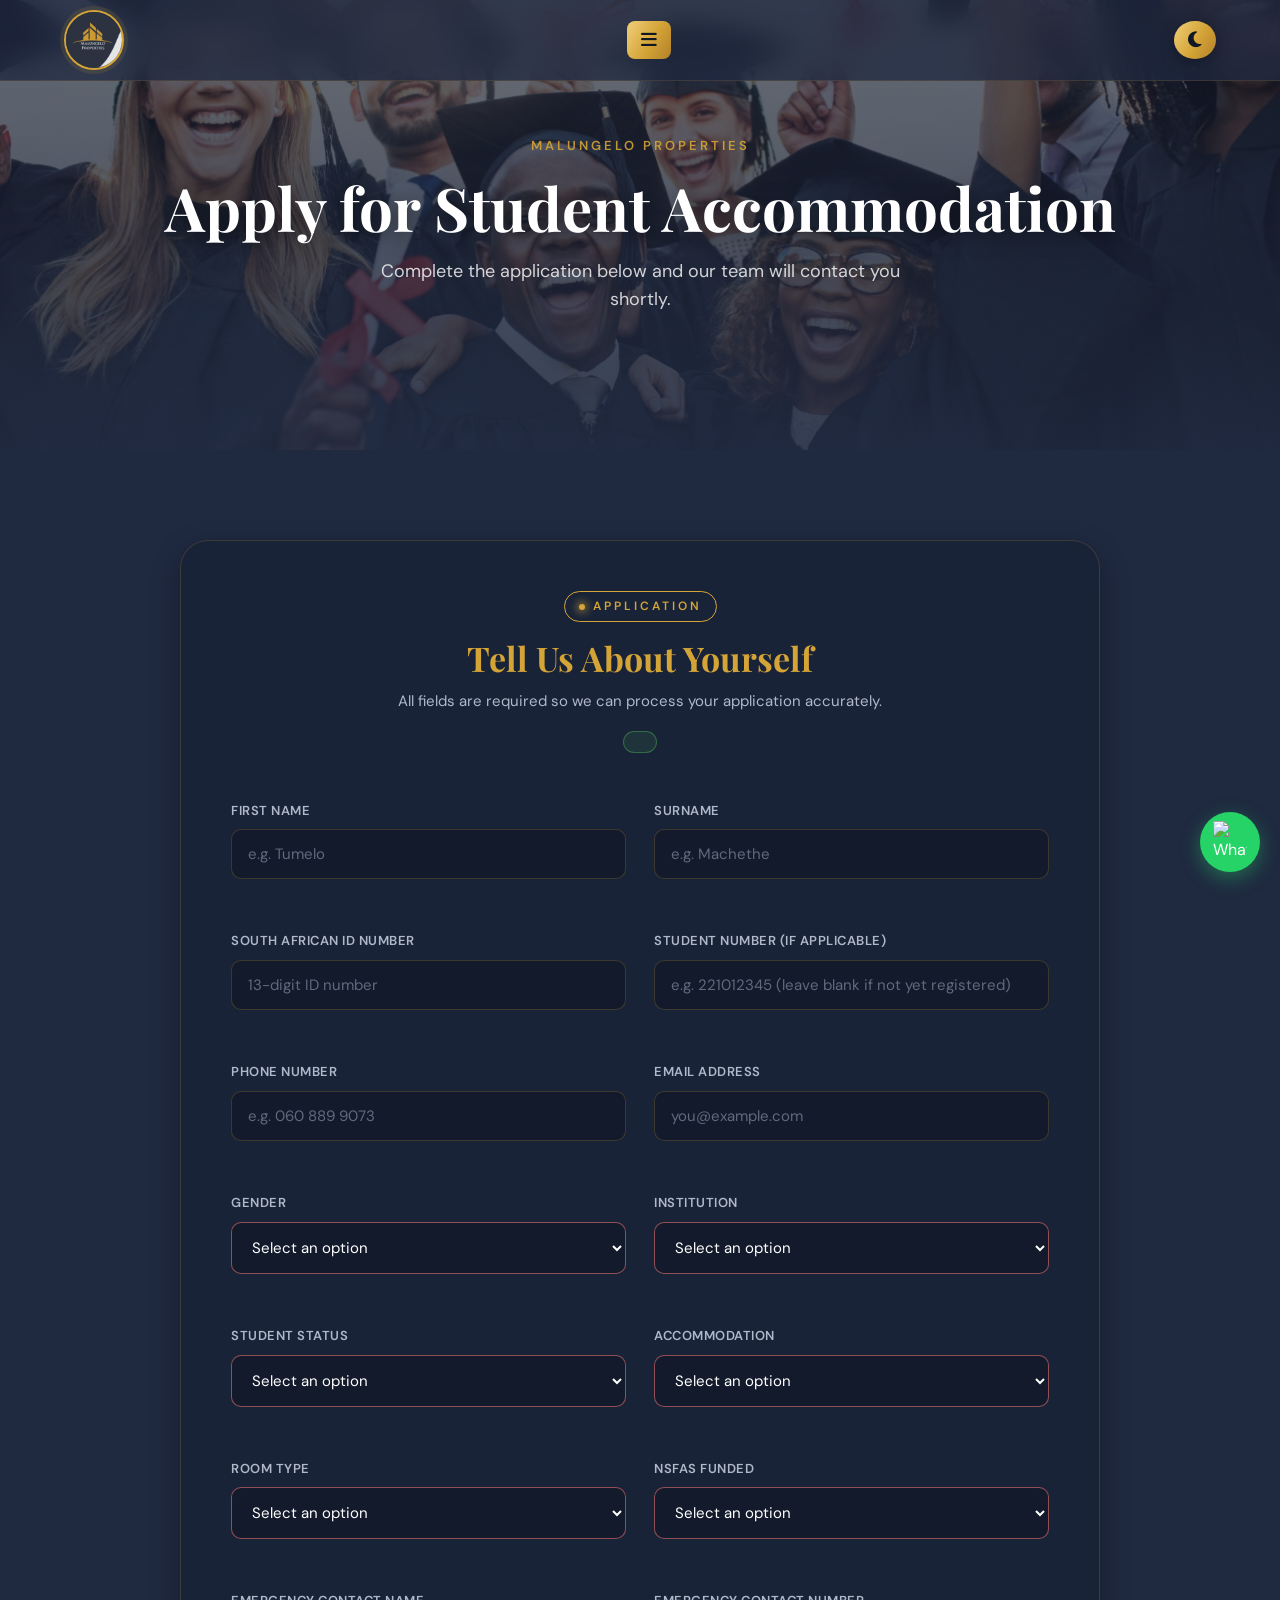
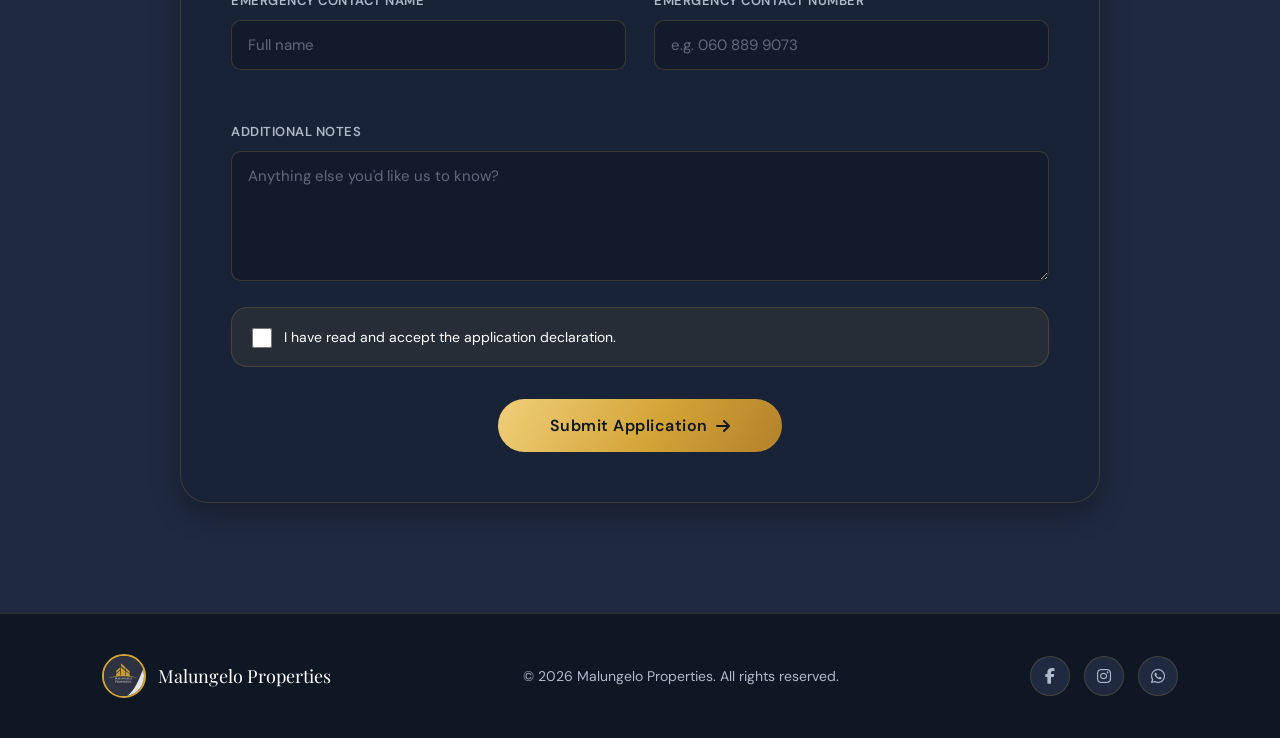
==== commit e5855b77: "the full update" ====
--- a/apply.html
+++ b/apply.html
@@ -54,6 +54,7 @@
             <div class="section-label">Application</div>
             <h2>Tell Us About Yourself</h2>
             <p>All fields are required so we can process your application accurately.</p>
+            <p id="selected-property-message" class="selected-property-message" hidden></p>
         </div>
 
         <form
@@ -187,7 +188,7 @@
 
             <div class="form-checkbox">
                 <input type="checkbox" id="confirm" name="Confirmation" value="Confirmed" required>
-                <label for="confirm">I confirm that all the information provided is correct.</label>
+                <label for="confirm">I have read and accept the application declaration.</label>
             </div>
 
             <div class="form-submit-wrap">
@@ -198,6 +199,34 @@
         </form>
     </div>
 </section>
+
+<!-- APPLICATION DECLARATION POP-UP -->
+<div class="declaration-modal" id="declaration-modal" aria-hidden="true" role="dialog" aria-modal="true" aria-labelledby="declaration-title">
+    <div class="declaration-dialog">
+        <button type="button" class="declaration-close" id="declaration-close" aria-label="Close declaration"><i class="fas fa-times"></i></button>
+        <span class="declaration-kicker">Before you submit</span>
+        <h2 id="declaration-title">Application Declaration</h2>
+        <p>By continuing, you confirm that the details you give to Malungelo Properties are honest, up to date, and complete to the best of your knowledge.</p>
+        <p>Leaving out important information or giving incorrect details that are not genuine may result in your application not being considered. If a room has already been allocated, the allocation may be withdrawn.</p>
+        <p>If your application is successful, you agree to follow the residence rules and to:</p>
+        <ul>
+            <li>Respect fellow residents, staff, visitors, and neighbours.</li>
+            <li>Take care of your room and shared spaces.</li>
+            <li>Follow safety, security, and health requirements.</li>
+            <li>Be responsible for damage caused by you or your visitors.</li>
+            <li>Pay any required fees on time.</li>
+        </ul>
+        <p class="declaration-note">Submitting an application does not guarantee a room. Allocation is subject to availability and approval.</p>
+        <label class="declaration-check" for="declaration-agree">
+            <input type="checkbox" id="declaration-agree">
+            <span>I understand and agree to this declaration.</span>
+        </label>
+        <div class="declaration-actions">
+            <button type="button" class="declaration-cancel" id="declaration-cancel">Cancel</button>
+            <button type="button" class="btn-primary declaration-proceed" id="declaration-proceed" disabled>Continue <i class="fas fa-arrow-right"></i></button>
+        </div>
+    </div>
+</div>
 
 <!-- FOOTER -->
 <footer>
@@ -228,6 +257,21 @@
 
 <script src="script.js"></script>
 <script>
+    // When a student uses a property's Apply button, choose that residence for them.
+    (function () {
+        const selectedProperty = new URLSearchParams(window.location.search).get('property');
+        const accommodation = document.getElementById('accommodation');
+        const message = document.getElementById('selected-property-message');
+        if (!selectedProperty || !accommodation) return;
+        if (Array.from(accommodation.options).some(function (option) { return option.value === selectedProperty; })) {
+            accommodation.value = selectedProperty;
+            if (message) {
+                message.hidden = false;
+                message.innerHTML = '<i class="fas fa-check-circle"></i> You are applying for <strong>' + selectedProperty + '</strong>.';
+            }
+        }
+    })();
+
     // Basic client-side validation feedback so users can't submit an empty/invalid form.
     // Native HTML5 "required" + "pattern" attributes already block submission;
     // this just adds a friendly shake + highlight instead of the default browser popover only.
--- a/style.css
+++ b/style.css
@@ -34,6 +34,7 @@
 
 html {
     scroll-behavior: smooth;
+    -webkit-text-size-adjust: 100%;
 }
 
 body {
@@ -609,6 +610,35 @@
     box-shadow: 0 0 0 4px rgba(76, 175, 80, 0.2);
 }
 
+.property-actions {
+    display: flex;
+    flex-wrap: wrap;
+    align-items: center;
+    gap: 12px;
+}
+
+.apply-btn {
+    display: inline-flex;
+    align-items: center;
+    justify-content: center;
+    gap: 8px;
+    padding: 12px 20px;
+    border: 1px solid var(--gold);
+    border-radius: 100px;
+    color: var(--gold);
+    font-size: 14px;
+    font-weight: 600;
+    transition: var(--transition);
+}
+
+.apply-btn:hover {
+    background: var(--gold-gradient);
+    border-color: transparent;
+    color: var(--darkest);
+    transform: translateY(-2px);
+    box-shadow: 0 6px 20px rgba(212,164,55,0.28);
+}
+
 /* =========================================
    SLIDER
    ========================================= */
@@ -684,6 +714,37 @@
     background: var(--gold);
     width: 24px;
     border-radius: 100px;
+}
+
+/* Slider controls are especially useful on touch screens. */
+.slider-controls {
+    position: absolute;
+    inset: 0;
+    display: flex;
+    align-items: center;
+    justify-content: space-between;
+    padding: 0 24px;
+    pointer-events: none;
+    z-index: 11;
+}
+
+.slider-arrow {
+    width: 48px;
+    height: 48px;
+    border: 1px solid rgba(255,255,255,0.38);
+    border-radius: 50%;
+    background: rgba(15,23,36,0.62);
+    color: var(--white);
+    cursor: pointer;
+    pointer-events: auto;
+    font-size: 16px;
+    transition: var(--transition);
+}
+
+.slider-arrow:hover {
+    background: var(--gold-gradient);
+    color: var(--darkest);
+    border-color: transparent;
 }
 
 /* =========================================
@@ -1350,7 +1411,7 @@
     position: relative;
     padding: 120px 8%;
     text-align: center;
-    background: url("location.jpeg") center / cover no-repeat;
+    background: url("location.png") center / cover no-repeat;
     border-radius: var(--radius-lg);
     margin: 50px auto;
     max-width: 95%;
@@ -1363,7 +1424,216 @@
     background: rgba(10, 16, 28, 0.65);
     backdrop-filter: blur(2px);
 }
-
+.album-photo-grid img {
+    width: 100%;
+    height: 250px;
+    object-fit: cover;
+    cursor: zoom-in;
+    border-radius: 18px;
+    border: 1px solid rgba(212,164,55,0.25);
+    box-shadow: 0 10px 25px rgba(0,0,0,0.25);
+    transition: transform 0.35s ease;
+}
+
+.album-photo-grid img:hover {
+    transform: scale(1.03);
+}
+
+@media (max-width: 600px) {
+    .album-photo-grid img {
+        height: 220px;
+    }
+}
+
+/* =========================================
+   PERCEIVED PERFORMANCE — page loader and image loading polish
+   ========================================= */
+.page-loader {
+    position: fixed;
+    inset: 0;
+    z-index: 10000;
+    display: grid;
+    place-content: center;
+    justify-items: center;
+    gap: 16px;
+    background: var(--darkest);
+    color: var(--white);
+    transition: opacity 0.35s ease, visibility 0.35s ease;
+}
+
+.page-loader.is-hidden {
+    opacity: 0;
+    visibility: hidden;
+    pointer-events: none;
+}
+
+.loader-mark {
+    width: 74px;
+    height: 74px;
+    border: 2px solid var(--gold);
+    border-radius: 50%;
+    padding: 4px;
+    box-shadow: 0 0 0 8px rgba(212, 164, 55, 0.12);
+}
+
+.loader-mark img {
+    width: 100%;
+    height: 100%;
+    border-radius: 50%;
+    object-fit: cover;
+}
+
+.loader-spinner {
+    width: 32px;
+    height: 32px;
+    border: 3px solid rgba(240, 207, 122, 0.25);
+    border-top-color: var(--gold-2);
+    border-radius: 50%;
+    animation: loaderSpin 0.8s linear infinite;
+}
+
+.page-loader p {
+    font-size: 14px;
+    letter-spacing: 0.08em;
+    text-align: center;
+}
+
+@keyframes loaderSpin {
+    to { transform: rotate(360deg); }
+}
+
+/* Keeps the browser responsive when sections are still off-screen. */
+@supports (content-visibility: auto) {
+    .property-section,
+    .people-section,
+    .photo-story,
+    .reviews-section,
+    .contact {
+        content-visibility: auto;
+        contain-intrinsic-size: auto 700px;
+    }
+}
+
+@media (max-width: 600px) {
+    .page-loader p { font-size: 12px; padding-inline: 24px; }
+    .float-stack { right: 14px; bottom: 14px; }
+    .whatsapp-btn { width: 52px; height: 52px; }
+    #back-to-top { right: 14px; bottom: 82px; }
+}
+
+@media (prefers-reduced-motion: reduce) {
+    .page-loader,
+    .loader-spinner {
+        transition: none;
+        animation: none;
+    }
+}
+.album-photo-grid img {
+    background: linear-gradient(
+        90deg,
+        #1f2940 25%,
+        #2b3854 50%,
+        #1f2940 75%
+    );
+    background-size: 200% 100%;
+    animation: imageLoading 1.4s infinite;
+}
+
+.album-photo-grid img[src] {
+    animation: none;
+}
+
+@keyframes imageLoading {
+    from {
+        background-position: 200% 0;
+    }
+
+    to {
+        background-position: -200% 0;
+    }
+}
+/* ALBUM HEADER IMAGES */
+.album-hero {
+    position: relative;
+    min-height: 460px;
+    display: flex;
+    align-items: end;
+    padding: 130px 8% 60px;
+    overflow: hidden;
+
+    background-size: cover;
+    background-repeat: no-repeat;
+    background-position: center;
+}
+
+/* Dark overlay so text is easy to read */
+.album-hero::before {
+    content: "";
+    position: absolute;
+    inset: 0;
+    background: linear-gradient(
+        90deg,
+        rgba(10, 16, 28, 0.9) 0%,
+        rgba(10, 16, 28, 0.55) 55%,
+        rgba(10, 16, 28, 0.25) 100%
+    );
+}
+
+.album-hero-content {
+    position: relative;
+    z-index: 2;
+    max-width: 650px;
+}
+
+/* Community */
+.community-page .album-hero {
+    background-image: url("community.jpg");
+    background-position: center;
+}
+
+/* Focus */
+.focus-page .album-hero {
+    background-image: url("study.jpg");
+    background-position: center;
+}
+
+/* Location */
+.location-page .album-hero {
+    background-image: url("Slide3.jpg");
+    background-position: center;
+}
+
+/* Events */
+.events-page .album-hero {
+    background-image: url("event.jpg");
+    background-position: center;
+}
+
+/* MOBILE */
+@media (max-width: 600px) {
+    .album-hero {
+        min-height: 360px;
+        padding: 115px 22px 38px;
+        background-position: center;
+    }
+
+    .album-hero::before {
+        background: linear-gradient(
+            to top,
+            rgba(10, 16, 28, 0.92) 0%,
+            rgba(10, 16, 28, 0.45) 70%,
+            rgba(10, 16, 28, 0.25) 100%
+        );
+    }
+
+    .album-hero h1 {
+        font-size: 42px;
+    }
+
+    .album-hero p {
+        font-size: 15px;
+    }
+}
 .location-content {
     position: relative;
     z-index: 2;
@@ -2255,6 +2525,123 @@
     color: var(--text-muted);
     font-size: 15px;
 }
+
+.selected-property-message {
+    display: inline-flex;
+    align-items: center;
+    justify-content: center;
+    gap: 8px;
+    margin: 18px auto 0;
+    padding: 10px 16px;
+    border: 1px solid rgba(76,175,80,0.45);
+    border-radius: 100px;
+    background: rgba(76,175,80,0.12);
+    color: #9ee4a3 !important;
+    font-size: 14px !important;
+}
+
+.selected-property-message i { color: #72d579; }
+
+/* Application declaration modal */
+.declaration-modal {
+    position: fixed;
+    inset: 0;
+    z-index: 10000;
+    display: none;
+    align-items: center;
+    justify-content: center;
+    padding: 20px;
+    background: rgba(4, 8, 16, 0.78);
+    backdrop-filter: blur(8px);
+}
+
+.declaration-modal.is-open { display: flex; }
+
+.declaration-dialog {
+    position: relative;
+    width: min(720px, 100%);
+    max-height: min(760px, calc(100svh - 40px));
+    overflow-y: auto;
+    padding: 38px;
+    border: 1px solid rgba(212,164,55,0.3);
+    border-radius: 22px;
+    background: #121a29;
+    box-shadow: 0 24px 70px rgba(0,0,0,0.55);
+}
+
+.declaration-kicker { color: var(--gold); font-size: 12px; font-weight: 700; letter-spacing: 2px; text-transform: uppercase; }
+.declaration-dialog h2 { margin: 8px 0 20px; color: var(--white); font-size: clamp(28px, 5vw, 40px); }
+.declaration-dialog p, .declaration-dialog li { color: #c3cada; line-height: 1.65; }
+.declaration-dialog p { margin: 0 0 16px; }
+.declaration-dialog ul { margin: -2px 0 18px 20px; }
+.declaration-dialog li { margin-bottom: 7px; }
+.declaration-note { padding: 13px 15px; border-left: 3px solid var(--gold); background: rgba(212,164,55,0.1); border-radius: 0 10px 10px 0; }
+.declaration-close { position: absolute; top: 16px; right: 16px; width: 38px; height: 38px; padding: 0; border: 0; border-radius: 50%; background: transparent; color: var(--text-muted); font-size: 18px; cursor: pointer; }
+.declaration-close:hover { background: rgba(255,255,255,0.08); color: var(--white); transform: none; box-shadow: none; }
+.declaration-check { display: flex; align-items: flex-start; gap: 12px; margin-top: 22px; padding: 16px; border-radius: 12px; background: rgba(212,164,55,0.1); color: var(--white); font-weight: 600; cursor: pointer; }
+.declaration-check input { width: 20px; height: 20px; margin-top: 2px; accent-color: var(--gold); flex: 0 0 auto; }
+.declaration-actions { display: flex; justify-content: flex-end; gap: 12px; margin-top: 20px; }
+.declaration-cancel { padding: 12px 24px; border: 1px solid rgba(255,255,255,0.22); border-radius: 10px; background: transparent; color: var(--white); cursor: pointer; }
+.declaration-proceed:disabled { cursor: not-allowed; opacity: 0.45; transform: none; box-shadow: none; }
+
+/* Home page photo-story — a visual card gallery, separate from the slideshow. */
+.photo-story { padding: 100px 8%; background: linear-gradient(180deg, var(--dark) 0%, var(--darker) 100%); }
+.photo-story-heading { max-width: 640px; margin-bottom: 38px; }
+.photo-story-heading h2 { color: var(--gold); font-size: clamp(32px, 5vw, 52px); margin-bottom: 12px; }
+.photo-story-heading p { color: var(--text-muted); font-size: 16px; }
+.photo-story-grid { display: grid; grid-template-columns: 1.25fr 1fr 1fr; grid-auto-rows: 200px; gap: 18px; max-width: 1120px; margin: 0 auto; }
+.story-card { position: relative; overflow: hidden; border-radius: 20px; min-width: 0; background: var(--darkest); box-shadow: var(--shadow); }
+.story-card-tall { grid-row: span 2; }
+.story-card img { width: 100%; height: 100%; object-fit: cover; transition: transform 0.5s ease; }
+.story-card::after { content: ""; position: absolute; inset: 0; background: linear-gradient(to top, rgba(5,10,19,0.92), transparent 60%); }
+.story-card:hover img { transform: scale(1.08); }
+.story-card-content { position: absolute; z-index: 1; bottom: 0; left: 0; right: 0; padding: 22px; }
+.story-card-content span { color: var(--gold-2); font-size: 11px; font-weight: 700; letter-spacing: 1.8px; text-transform: uppercase; }
+.story-card-content h3 { margin-top: 5px; color: var(--white); font-size: clamp(22px, 3vw, 30px); }
+
+/* Clickable home-page albums */
+.album-grid { display: grid; grid-template-columns: repeat(2, minmax(0, 1fr)); gap: 20px; max-width: 1120px; margin: 0 auto; }
+.album-card { position: relative; min-height: 330px; overflow: hidden; border: 1px solid rgba(212,164,55,0.18); border-radius: 22px; background: var(--darkest); box-shadow: var(--shadow); }
+.album-card img { position: absolute; inset: 0; width: 100%; height: 100%; object-fit: cover; transition: transform 0.55s ease; }
+.album-card::after { content: ""; position: absolute; inset: 0; background: linear-gradient(180deg, rgba(10,16,28,0.1), rgba(10,16,28,0.92)); }
+.album-card:hover img { transform: scale(1.08); }
+.album-card-content { position: relative; z-index: 1; display: flex; min-height: 330px; flex-direction: column; align-items: flex-start; justify-content: flex-end; padding: 28px; color: var(--white); }
+.album-card-content span { color: var(--gold-2); font-size: 11px; font-weight: 700; letter-spacing: 2px; text-transform: uppercase; }
+.album-card-content h3 { margin: 5px 0 8px; font-size: clamp(26px, 4vw, 38px); }
+.album-card-content p { max-width: 400px; color: rgba(255,255,255,0.82); line-height: 1.55; }
+.album-card-content b { margin-top: 18px; color: var(--gold-2); font-size: 14px; }
+.album-card-content b i { margin-left: 6px; transition: transform var(--transition); }
+.album-card:hover .album-card-content b i { transform: translateX(5px); }
+
+body.light-mode .photo-story { background: linear-gradient(180deg, #f7f8fc 0%, #e8edf5 100%); }
+body.light-mode .photo-story-heading h2 { color: #a47412; }
+body.light-mode .photo-story-heading p { color: #4f5d70; }
+body.light-mode .album-card { border-color: rgba(31,41,64,0.13); box-shadow: 0 12px 26px rgba(31,41,64,0.12); }
+
+/* Album pages: replace the placeholder cards with your own photos later. */
+.album-page { min-height: 100vh; background: var(--dark); }
+.album-hero { position: relative; min-height: 340px; display: flex; align-items: flex-end; padding: 130px 8% 54px; background: linear-gradient(135deg, #142540, #0f1724); overflow: hidden; }
+.album-hero::after { content: ""; position: absolute; width: 420px; height: 420px; right: -130px; top: -150px; border-radius: 50%; background: radial-gradient(circle, rgba(212,164,55,0.45), transparent 68%); }
+.album-hero-content { position: relative; z-index: 1; max-width: 680px; }
+.album-hero h1 { margin: 8px 0 12px; color: var(--white); font-size: clamp(40px, 7vw, 70px); }
+.album-hero p { color: rgba(255,255,255,0.8); font-size: 17px; }
+.album-photo-section { padding: 76px 8% 110px; }
+.album-photo-grid { display: grid; grid-template-columns: repeat(3, minmax(0, 1fr)); gap: 18px; max-width: 1120px; margin: 0 auto; }
+.album-placeholder { min-height: 230px; padding: 20px; display: flex; flex-direction: column; justify-content: flex-end; border: 1px dashed rgba(212,164,55,0.5); border-radius: 18px; background: rgba(212,164,55,0.06); color: var(--text-muted); }
+.album-placeholder i { margin-bottom: auto; color: var(--gold); font-size: 28px; }
+.album-placeholder strong { color: var(--white); font-size: 18px; }
+.album-placeholder span { font-size: 13px; }
+body.light-mode.album-page { background: var(--off-white); }
+body.light-mode .album-placeholder { background: rgba(212,164,55,0.1); color: #59677a; border-color: rgba(164,116,18,0.45); }
+body.light-mode .album-placeholder strong { color: var(--dark); }
+
+/* Thank-you page location invitation */
+.thankyou-explore { width: min(980px, 88%); margin: 0 auto 90px; padding: 36px; border: 1px solid rgba(212,164,55,0.24); border-radius: 24px; background: linear-gradient(135deg, rgba(31,41,64,0.9), rgba(15,23,36,0.9)); text-align: left; }
+.thankyou-explore-inner { display: flex; align-items: center; justify-content: space-between; gap: 26px; }
+.thankyou-explore h2 { margin: 8px 0 10px; color: var(--gold); font-size: clamp(28px, 4vw, 42px); }
+.thankyou-explore p { max-width: 610px; margin: 0; color: var(--text-muted); }
+body.light-mode .thankyou-explore { background: var(--white); border-color: rgba(31,41,64,0.12); }
+body.light-mode .thankyou-explore p { color: #516072; }
 
 .application-form {
     display: grid;
@@ -2692,3 +3079,101 @@
         display: none;
     }
 }
+
+/* =========================================
+   MOBILE POLISH — prevents horizontal overflow and browser zoom
+   ========================================= */
+@media (max-width: 600px) {
+    body {
+        padding-top: 70px;
+        width: 100%;
+    }
+
+    header { padding: 0 16px; }
+    nav { height: 70px; }
+    .logo img { width: 48px; height: 48px; }
+    .menu-btn, #theme-toggle { padding: 9px 11px; font-size: 16px; }
+    .nav-links { width: min(260px, calc(100vw - 32px)); right: 0; }
+
+    .hero {
+        min-height: 520px;
+        height: calc(100svh - 70px);
+        margin-top: -70px;
+    }
+    .hero-text { padding: 0 18px; gap: 14px; }
+    .hero-text h1 { font-size: clamp(34px, 10vw, 48px); }
+    .hero-eyebrow { font-size: 11px; letter-spacing: 1.7px; }
+    .hero-text p { font-size: 17px; }
+    .hero-btn { padding: 13px 22px; font-size: 14px; }
+
+    .property-section { padding: 64px 16px; }
+    .property-section h2 { margin-bottom: 36px; }
+    .property-card, .property-card.reverse {
+        width: 100%;
+        gap: 24px;
+        margin-bottom: 32px;
+        padding: 18px;
+        border-radius: 20px;
+    }
+    .property-img-link { width: 100%; }
+    .property-img-link img { width: 100%; height: 210px; }
+    .property-info p { font-size: 15px; line-height: 1.65; }
+    .property-amenities { justify-content: center; gap: 12px; }
+    .property-price-row { justify-content: center; }
+    .property-actions { justify-content: center; width: 100%; }
+    .property-actions .btn-primary, .property-actions .apply-btn { width: 100%; }
+
+    .slider { height: 62svh; min-height: 400px; }
+    .slide img { object-position: center; }
+    .slide-text {
+        left: 16px;
+        right: 16px;
+        bottom: 56px;
+        padding: 18px;
+        border-radius: 12px;
+    }
+    .slide-text h2 { font-size: 22px; }
+    .slide-text p { font-size: 14px; }
+    .slider-controls { padding: 0 10px; }
+    .slider-arrow { width: 40px; height: 40px; font-size: 14px; }
+    .slider-dots { bottom: 18px; }
+
+    .people-section { padding: 64px 16px; overflow: hidden; }
+    .people-slider { width: 100%; max-width: none; }
+    .people-slides { width: min(76vw, 270px); height: 350px; }
+    .people-arrow {
+        position: absolute;
+        z-index: 4;
+        width: 38px;
+        height: 38px;
+        background: rgba(15,23,36,0.88);
+    }
+    .people-arrow.prev { left: 0; }
+    .people-arrow.next { right: 0; }
+
+    .form-group input, .form-group select, .form-group textarea { font-size: 16px; }
+    .selected-property-message { border-radius: 14px; line-height: 1.4; }
+    .apply-hero { min-height: 290px; margin-top: -70px; }
+    .apply-hero-content p { font-size: 16px; }
+    .apply-float-btn { right: 14px; bottom: 16px; padding: 11px 14px; }
+
+    .declaration-modal { padding: 12px; }
+    .declaration-dialog { max-height: calc(100svh - 24px); padding: 28px 20px 22px; border-radius: 18px; }
+    .declaration-dialog h2 { padding-right: 36px; font-size: 28px; }
+    .declaration-dialog p, .declaration-dialog li { font-size: 14px; }
+    .declaration-actions { flex-direction: column-reverse; }
+    .declaration-actions button { width: 100%; }
+
+    .photo-story { padding: 64px 16px; }
+    .photo-story-grid { display: flex; overflow-x: auto; scroll-snap-type: x mandatory; padding-bottom: 12px; }
+    .story-card, .story-card-tall { flex: 0 0 82vw; height: 340px; scroll-snap-align: start; }
+    .album-grid { grid-template-columns: 1fr; }
+    .album-card, .album-card-content { min-height: 270px; }
+    .album-card-content { padding: 22px; }
+    .album-hero { min-height: 300px; padding: 112px 20px 42px; }
+    .album-photo-section { padding: 55px 16px 80px; }
+    .album-photo-grid { grid-template-columns: 1fr; }
+    .album-placeholder { min-height: 190px; }
+    .thankyou-explore { width: calc(100% - 32px); padding: 26px 22px; }
+    .thankyou-explore-inner { align-items: flex-start; flex-direction: column; }
+}
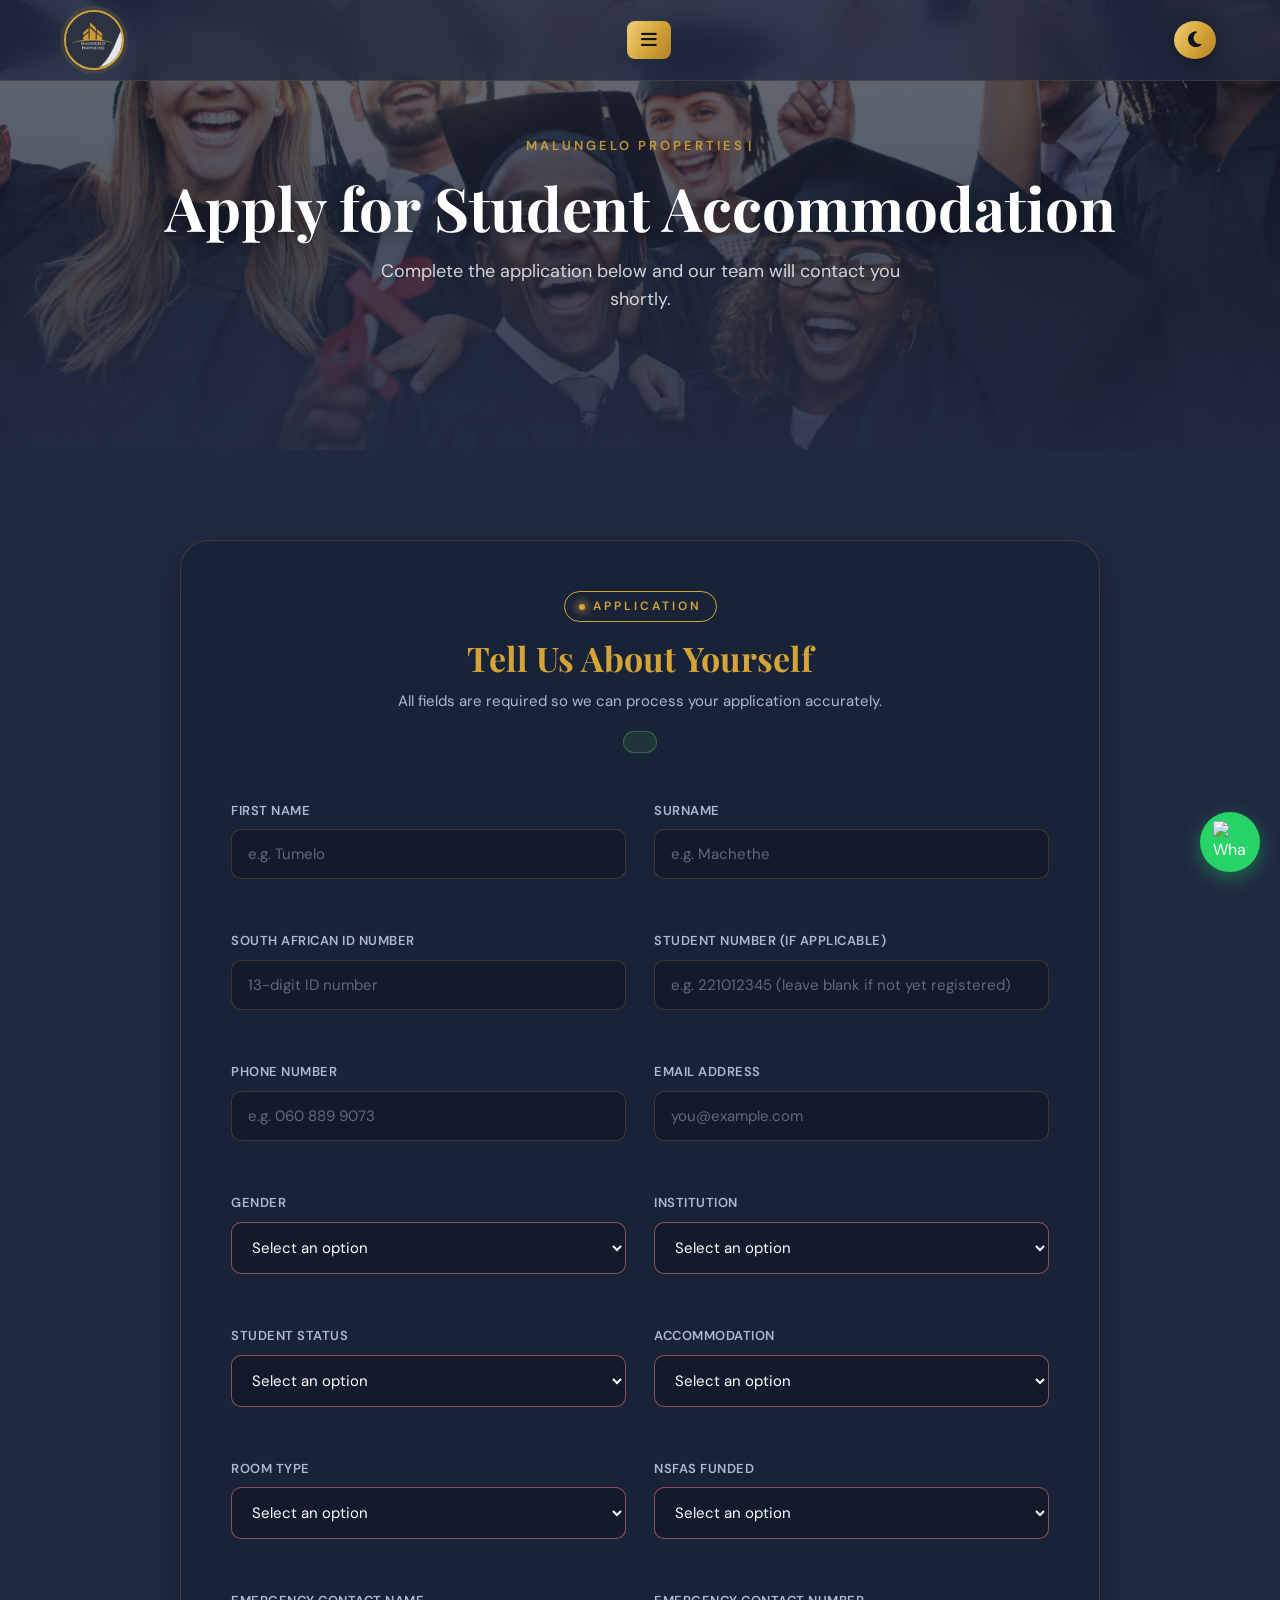
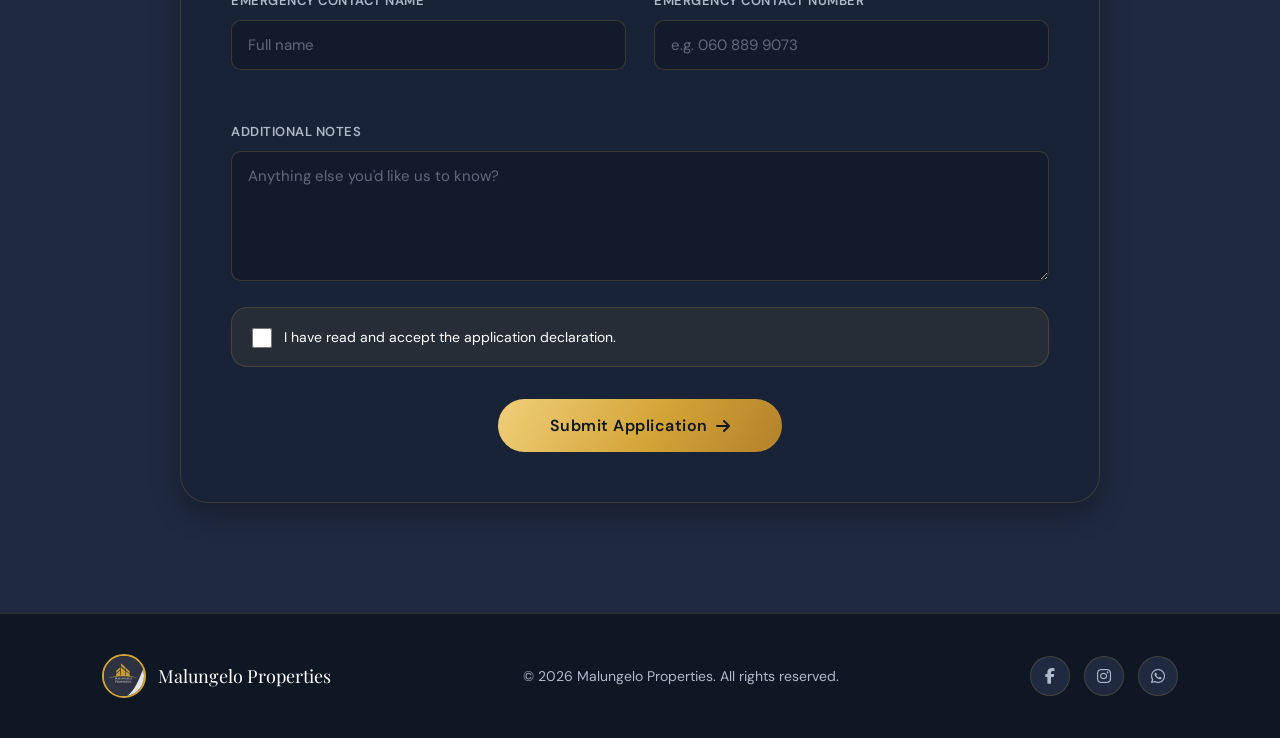
==== commit be58394f: "Update apply.html" ====
--- a/apply.html
+++ b/apply.html
@@ -272,48 +272,6 @@
         }
     })();
 
-    // Basic client-side validation feedback so users can't submit an empty/invalid form.
-    // Native HTML5 "required" + "pattern" attributes already block submission;
-    // this just adds a friendly shake + highlight instead of the default browser popover only.
-    (function () {
-        const form = document.querySelector('.application-form');
-        if (!form) return;
-
-        form.addEventListener('submit', function (e) {
-            let firstInvalid = null;
-
-            form.querySelectorAll('.form-group').forEach(function (group) {
-                const field = group.querySelector('input, select, textarea');
-                if (!field) return;
-                if (!field.checkValidity()) {
-                    group.classList.add('error');
-                    if (!firstInvalid) firstInvalid = field;
-                } else {
-                    group.classList.remove('error');
-                }
-            });
-
-            const checkbox = document.getElementById('confirm');
-            if (checkbox && !checkbox.checkValidity()) {
-                if (!firstInvalid) firstInvalid = checkbox;
-            }
-
-            if (firstInvalid) {
-                e.preventDefault();
-                firstInvalid.focus();
-                firstInvalid.reportValidity();
-            }
-        });
-
-        form.querySelectorAll('input, select, textarea').forEach(function (field) {
-            field.addEventListener('input', function () {
-                const group = field.closest('.form-group');
-                if (group && field.checkValidity()) {
-                    group.classList.remove('error');
-                }
-            });
-        });
-    })();
 </script>
 </body>
 </html>
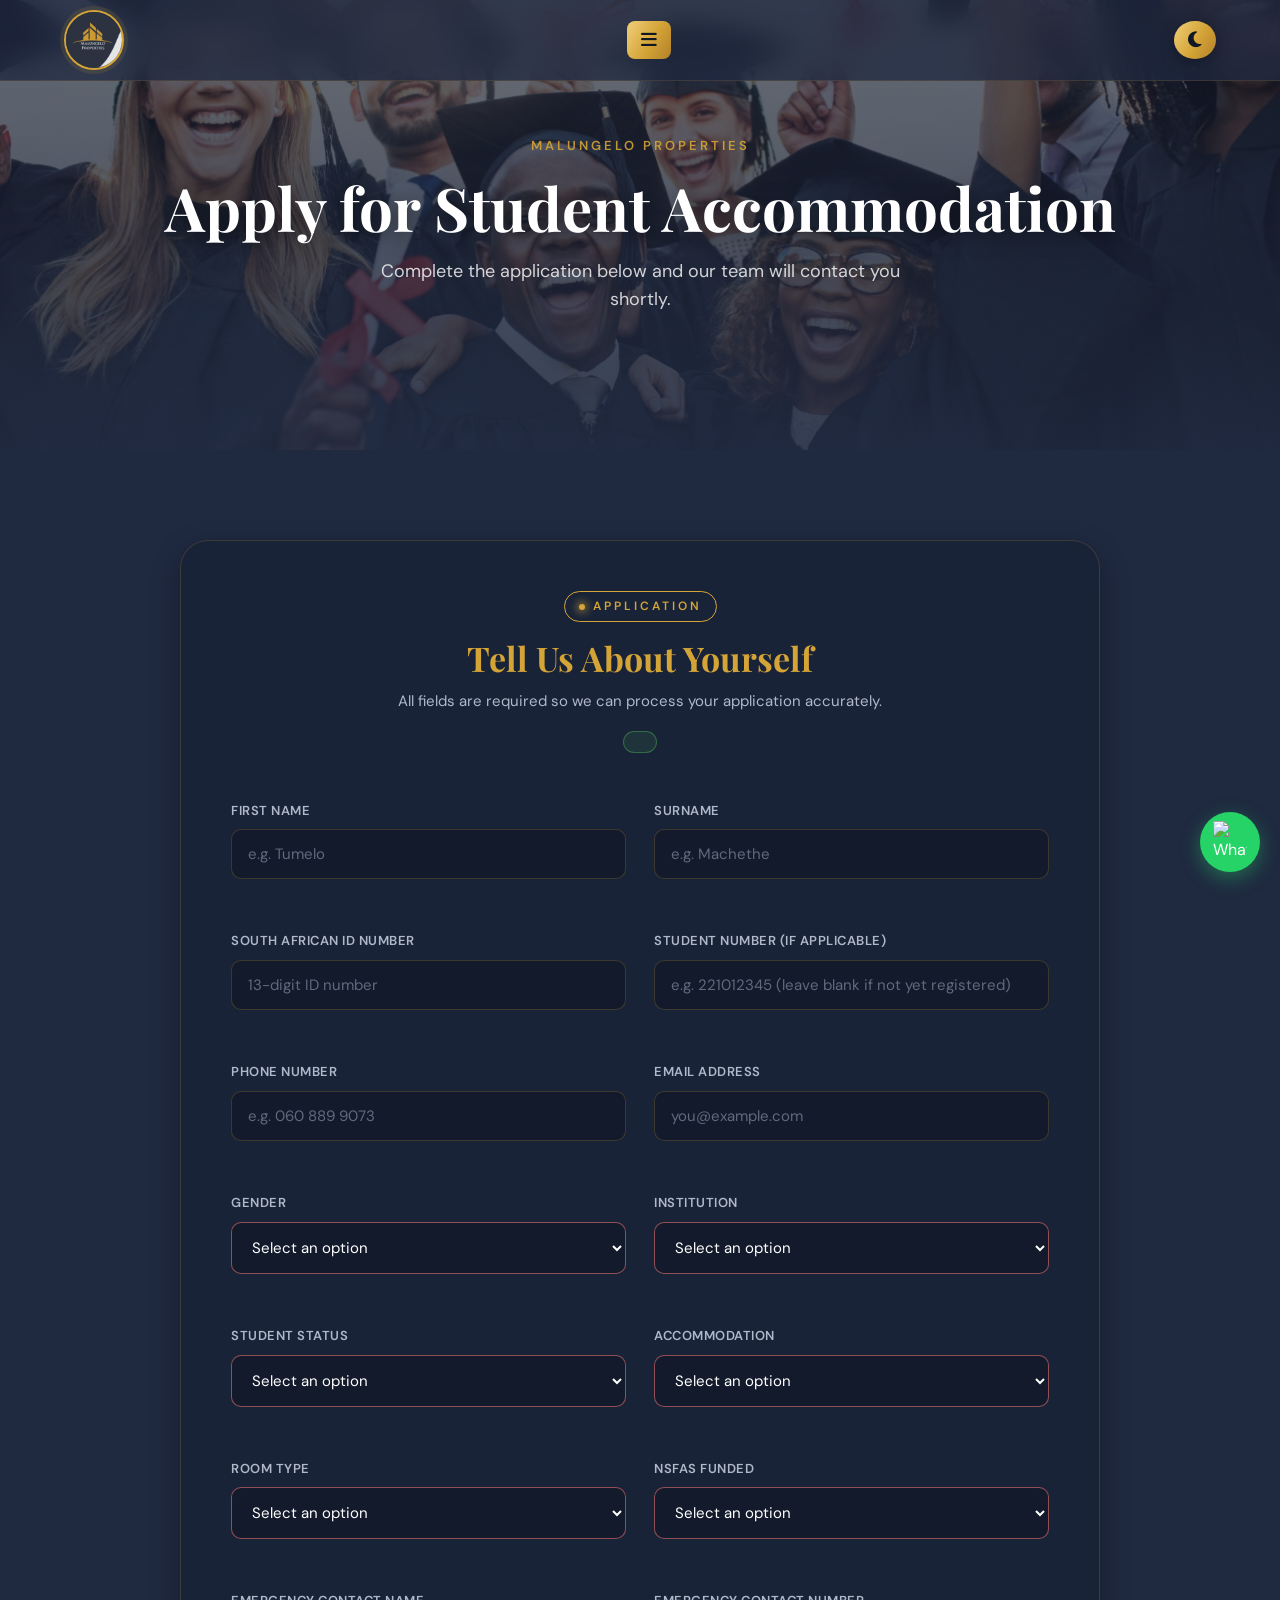
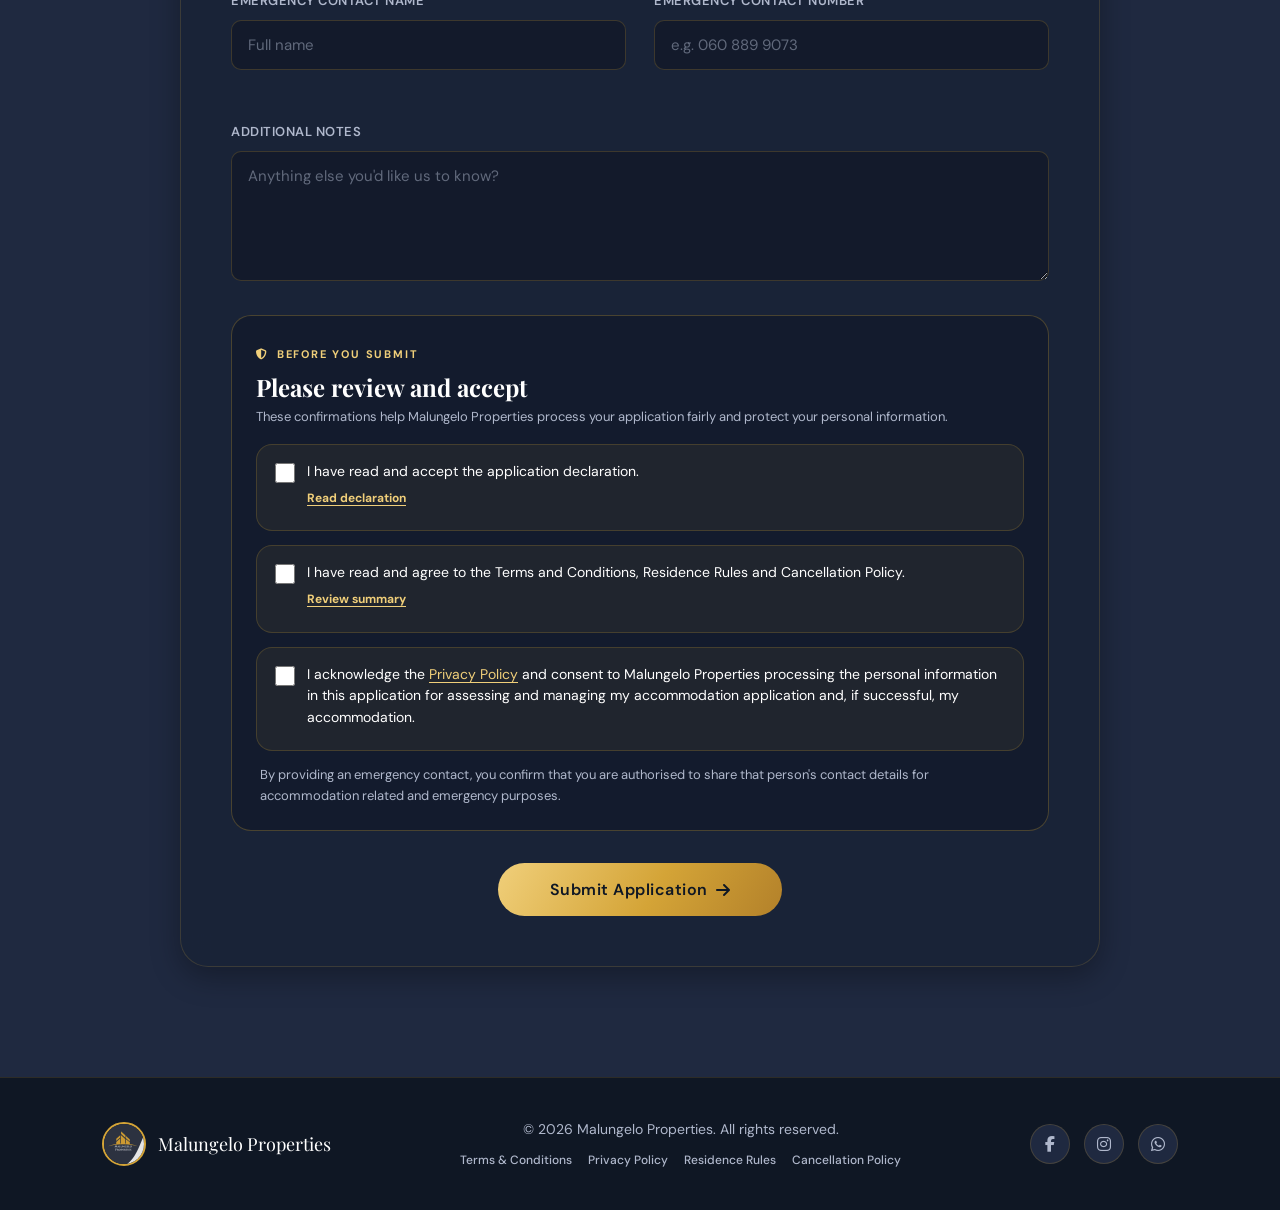
==== commit b7324742: "some updates" ====
--- a/apply.html
+++ b/apply.html
@@ -68,6 +68,8 @@
             <input type="hidden" name="_captcha" value="false">
             <input type="hidden" name="_template" value="table">
             <input type="hidden" name="_next" value="https://malungeloproperties.co.za/thankyou.html">
+            <input type="hidden" name="Legal Policy Version" value="13 September 2026">
+            <input type="hidden" id="consentAcceptedAt" name="Consent Accepted At" value="">
 
             <div class="form-group">
                 <label for="firstName">First Name</label>
@@ -186,9 +188,42 @@
                 <textarea id="notes" name="Additional Notes" placeholder="Anything else you'd like us to know?"></textarea>
             </div>
 
-            <div class="form-checkbox">
-                <input type="checkbox" id="confirm" name="Confirmation" value="Confirmed" required>
-                <label for="confirm">I have read and accept the application declaration.</label>
+            <div class="legal-consent-panel full-width">
+                <div class="legal-consent-heading">
+                    <span><i class="fas fa-shield-halved"></i> Before you submit</span>
+                    <h3>Please review and accept</h3>
+                    <p>These confirmations help Malungelo Properties process your application fairly and protect your personal information.</p>
+                </div>
+
+                <div class="form-checkbox legal-checkbox">
+                    <input type="checkbox" id="confirm" name="Application Declaration Accepted" value="Yes" required>
+                    <div class="consent-copy">
+                        <label for="confirm">I have read and accept the application declaration.</label>
+                        <button type="button" class="consent-review-link" id="open-declaration">Read declaration</button>
+                        <span class="error-message"></span>
+                    </div>
+                </div>
+
+                <div class="form-checkbox legal-checkbox">
+                    <input type="checkbox" id="legalAccept" name="Terms and Policies Accepted" value="Yes" required>
+                    <div class="consent-copy">
+                        <label for="legalAccept">I have read and agree to the Terms and Conditions, Residence Rules and Cancellation Policy.</label>
+                        <button type="button" class="consent-review-link" id="open-terms-review">Review summary</button>
+                        <span class="error-message"></span>
+                    </div>
+                </div>
+
+                <div class="form-checkbox legal-checkbox">
+                    <input type="checkbox" id="privacyConsent" name="Privacy Processing Consent" value="Yes" required>
+                    <div class="consent-copy">
+                        <label for="privacyConsent">I acknowledge the <a href="privacy.html" target="_blank" rel="noopener">Privacy Policy</a> and consent to Malungelo Properties processing the personal information in this application for assessing and managing my accommodation application and, if successful, my accommodation.</label>
+                        <span class="error-message"></span>
+                    </div>
+                </div>
+
+                <p class="consent-small-print">
+                    By providing an emergency contact, you confirm that you are authorised to share that person's contact details for accommodation related and emergency purposes.
+                </p>
             </div>
 
             <div class="form-submit-wrap">
@@ -214,9 +249,11 @@
             <li>Take care of your room and shared spaces.</li>
             <li>Follow safety, security, and health requirements.</li>
             <li>Be responsible for damage caused by you or your visitors.</li>
-            <li>Pay any required fees on time.</li>
+            <li>Pay any required fees in accordance with your written accommodation agreement.</li>
         </ul>
+        <p>You also confirm that you are authorised to provide the emergency contact details included in this application.</p>
         <p class="declaration-note">Submitting an application does not guarantee a room. Allocation is subject to availability and approval.</p>
+        <p class="modal-policy-line">See the full <a href="residence-rules.html" target="_blank" rel="noopener">Residence Rules</a> and <a href="terms.html" target="_blank" rel="noopener">Terms and Conditions</a>.</p>
         <label class="declaration-check" for="declaration-agree">
             <input type="checkbox" id="declaration-agree">
             <span>I understand and agree to this declaration.</span>
@@ -228,6 +265,59 @@
     </div>
 </div>
 
+<!-- TERMS & POLICIES REVIEW POP-UP -->
+<div class="declaration-modal" id="terms-modal" aria-hidden="true" role="dialog" aria-modal="true" aria-labelledby="terms-modal-title">
+    <div class="declaration-dialog legal-review-dialog">
+        <button type="button" class="declaration-close" id="terms-modal-close" aria-label="Close terms review"><i class="fas fa-times"></i></button>
+        <span class="declaration-kicker">Please read carefully</span>
+        <h2 id="terms-modal-title">Terms & Conditions</h2>
+        <p>This is a short summary. The full legal pages remain available below and in the website footer.</p>
+
+        <div class="terms-summary-list">
+            <section>
+                <h3>1. Application Process</h3>
+                <p>You must provide information that is accurate and complete. False or materially misleading information may result in an application being declined or an allocation being withdrawn.</p>
+            </section>
+            <section>
+                <h3>2. Accommodation Assignment</h3>
+                <p>Room and property preferences are considered, but allocation depends on availability, approval and the applicable accommodation process. A submitted application does not guarantee placement.</p>
+            </section>
+            <section>
+                <h3>3. Payment Terms</h3>
+                <p>Any fees, deposits or accommodation charges that apply will be communicated in writing and are payable according to the applicable offer or accommodation agreement.</p>
+            </section>
+            <section>
+                <h3>4. Privacy</h3>
+                <p>Your personal information will be processed for accommodation related purposes in accordance with the Malungelo Properties Privacy Policy and applicable South African data protection law.</p>
+            </section>
+            <section>
+                <h3>5. Cancellation</h3>
+                <p>Application withdrawals and accommodation cancellations must be communicated in writing. Any refund or cancellation charge will depend on the stage of the application, the signed agreement and applicable law.</p>
+            </section>
+            <section>
+                <h3>6. Residence Rules</h3>
+                <p>If you are accepted, you are expected to respect residents, staff, neighbours, property, safety rules and any property specific house rules given to you.</p>
+            </section>
+        </div>
+
+        <div class="legal-modal-links">
+            <a href="terms.html" target="_blank" rel="noopener"><i class="fas fa-file-contract"></i> Full Terms</a>
+            <a href="privacy.html" target="_blank" rel="noopener"><i class="fas fa-user-shield"></i> Privacy Policy</a>
+            <a href="residence-rules.html" target="_blank" rel="noopener"><i class="fas fa-house-user"></i> Residence Rules</a>
+            <a href="cancellation-policy.html" target="_blank" rel="noopener"><i class="fas fa-ban"></i> Cancellation Policy</a>
+        </div>
+
+        <label class="declaration-check" for="terms-agree">
+            <input type="checkbox" id="terms-agree">
+            <span>I have read this summary and agree to the linked terms and policies.</span>
+        </label>
+        <div class="declaration-actions">
+            <button type="button" class="declaration-cancel" id="terms-modal-cancel">Cancel</button>
+            <button type="button" class="btn-primary declaration-proceed" id="terms-modal-proceed" disabled>Accept & Continue <i class="fas fa-arrow-right"></i></button>
+        </div>
+    </div>
+</div>
+
 <!-- FOOTER -->
 <footer>
     <div class="footer-inner">
@@ -235,7 +325,15 @@
             <img src="logo.jpeg" alt="Malungelo Properties">
             <span>Malungelo Properties</span>
         </div>
-        <p class="footer-copy">&copy; 2026 Malungelo Properties. All rights reserved.</p>
+        <div class="footer-middle">
+            <p class="footer-copy">&copy; 2026 Malungelo Properties. All rights reserved.</p>
+            <div class="footer-legal" aria-label="Legal links">
+                <a href="terms.html">Terms & Conditions</a>
+                <a href="privacy.html">Privacy Policy</a>
+                <a href="residence-rules.html">Residence Rules</a>
+                <a href="cancellation-policy.html">Cancellation Policy</a>
+            </div>
+        </div>
         <div class="footer-socials">
             <a href="#" aria-label="Facebook"><i class="fab fa-facebook-f"></i></a>
             <a href="#" aria-label="Instagram"><i class="fab fa-instagram"></i></a>
--- a/style.css
+++ b/style.css
@@ -3177,3 +3177,554 @@
     .thankyou-explore { width: calc(100% - 32px); padding: 26px 22px; }
     .thankyou-explore-inner { align-items: flex-start; flex-direction: column; }
 }
+
+/* =========================================
+   LEGAL / PRIVACY UPDATE — 13 SEP 2026
+   ========================================= */
+
+/* Prevent background scrolling while a review modal is open. */
+body.modal-open { overflow: hidden; }
+
+/* Footer legal navigation. script.js injects this into existing site footers. */
+.footer-middle {
+    display: flex;
+    flex-direction: column;
+    align-items: center;
+    gap: 10px;
+    flex: 1 1 420px;
+    min-width: 260px;
+    text-align: center;
+}
+
+.footer-legal {
+    display: flex;
+    align-items: center;
+    justify-content: center;
+    flex-wrap: wrap;
+    gap: 8px 16px;
+}
+
+.footer-legal a {
+    color: var(--text-muted);
+    font-size: 12px;
+    font-weight: 500;
+    transition: var(--transition);
+}
+
+.footer-legal a:hover {
+    color: var(--gold);
+}
+
+body.light-mode footer {
+    background: #111a2a;
+}
+
+body.light-mode footer .footer-logo span {
+    color: var(--white);
+}
+
+/* Application legal acceptance block */
+.legal-consent-panel {
+    grid-column: 1 / -1;
+    display: grid;
+    gap: 14px;
+    margin-top: 8px;
+    padding: 24px;
+    border: 1px solid rgba(212,164,55,0.28);
+    border-radius: 20px;
+    background: rgba(10,16,28,0.34);
+}
+
+.legal-consent-heading {
+    margin-bottom: 2px;
+}
+
+.legal-consent-heading > span {
+    display: inline-flex;
+    align-items: center;
+    gap: 8px;
+    color: var(--gold-2);
+    font-size: 11px;
+    font-weight: 700;
+    letter-spacing: 1.8px;
+    text-transform: uppercase;
+}
+
+.legal-consent-heading h3 {
+    margin: 7px 0 6px;
+    color: var(--white);
+    font-size: 24px;
+}
+
+.legal-consent-heading p,
+.consent-small-print {
+    color: var(--text-muted);
+    font-size: 13px;
+    line-height: 1.6;
+}
+
+.form-checkbox.legal-checkbox {
+    position: relative;
+    align-items: flex-start;
+    padding: 16px 18px;
+    background: rgba(212,164,55,0.07);
+}
+
+.form-checkbox.legal-checkbox.has-error {
+    border-color: rgba(229,115,115,0.8);
+    background: rgba(229,115,115,0.08);
+}
+
+.consent-copy {
+    min-width: 0;
+    flex: 1;
+}
+
+.form-checkbox.legal-checkbox .consent-copy label {
+    display: block;
+    line-height: 1.55;
+}
+
+.form-checkbox.legal-checkbox a,
+.modal-policy-line a {
+    color: var(--gold-2);
+    text-decoration: underline;
+    text-underline-offset: 3px;
+}
+
+.form-checkbox.legal-checkbox a:hover,
+.modal-policy-line a:hover {
+    color: var(--gold);
+}
+
+.consent-review-link {
+    display: inline-flex;
+    padding: 0;
+    margin-top: 7px;
+    border: 0;
+    border-radius: 0;
+    background: transparent;
+    box-shadow: none;
+    color: var(--gold-2);
+    font-size: 12px;
+    font-weight: 700;
+    text-decoration: underline;
+    text-underline-offset: 3px;
+}
+
+.consent-review-link:hover {
+    color: var(--gold);
+    background: transparent;
+    transform: none;
+    box-shadow: none;
+}
+
+.form-checkbox.legal-checkbox .error-message {
+    display: block;
+    min-height: 0;
+    margin-top: 5px;
+    color: #ef9a9a;
+    font-size: 12px;
+}
+
+.consent-small-print {
+    margin: 0;
+    padding: 0 4px;
+}
+
+/* Terms summary review modal */
+.legal-review-dialog {
+    width: min(780px, 100%);
+}
+
+.terms-summary-list {
+    display: grid;
+    gap: 10px;
+    margin: 18px 0;
+}
+
+.terms-summary-list section {
+    padding: 14px 16px;
+    border: 1px solid rgba(212,164,55,0.13);
+    border-radius: 12px;
+    background: rgba(255,255,255,0.025);
+}
+
+.terms-summary-list h3 {
+    margin: 0 0 5px;
+    color: var(--gold-2);
+    font-family: 'DM Sans', sans-serif;
+    font-size: 15px;
+}
+
+.terms-summary-list p {
+    margin: 0;
+    font-size: 14px;
+}
+
+.legal-modal-links {
+    display: grid;
+    grid-template-columns: repeat(2, minmax(0, 1fr));
+    gap: 10px;
+    margin: 18px 0 4px;
+}
+
+.legal-modal-links a {
+    display: flex;
+    align-items: center;
+    gap: 9px;
+    padding: 11px 13px;
+    border: 1px solid rgba(212,164,55,0.2);
+    border-radius: 10px;
+    background: rgba(212,164,55,0.07);
+    color: var(--gold-2);
+    font-size: 13px;
+    font-weight: 600;
+    transition: var(--transition);
+}
+
+.legal-modal-links a:hover {
+    border-color: rgba(212,164,55,0.45);
+    background: rgba(212,164,55,0.13);
+}
+
+.modal-policy-line {
+    font-size: 13px;
+}
+
+/* Light mode for legal acceptance and modals */
+body.light-mode .legal-consent-panel {
+    background: rgba(255,255,255,0.7);
+    border-color: rgba(31,41,64,0.12);
+}
+
+body.light-mode .legal-consent-heading h3 {
+    color: var(--dark);
+}
+
+body.light-mode .legal-consent-heading p,
+body.light-mode .consent-small-print {
+    color: #5d6678;
+}
+
+body.light-mode .form-checkbox.legal-checkbox {
+    background: rgba(212,164,55,0.08);
+}
+
+body.light-mode .declaration-dialog {
+    background: #ffffff;
+    border-color: rgba(31,41,64,0.14);
+}
+
+body.light-mode .declaration-dialog h2 {
+    color: var(--dark);
+}
+
+body.light-mode .declaration-dialog p,
+body.light-mode .declaration-dialog li {
+    color: #556070;
+}
+
+body.light-mode .declaration-check {
+    color: var(--dark);
+    background: rgba(212,164,55,0.12);
+}
+
+body.light-mode .declaration-close {
+    color: #6c7482;
+}
+
+body.light-mode .declaration-close:hover {
+    color: var(--dark);
+    background: rgba(31,41,64,0.07);
+}
+
+body.light-mode .declaration-cancel {
+    color: var(--dark);
+    border-color: rgba(31,41,64,0.2);
+}
+
+body.light-mode .terms-summary-list section {
+    background: #f8f9fc;
+    border-color: rgba(31,41,64,0.09);
+}
+
+/* =========================================
+   LEGAL DOCUMENT PAGES
+   ========================================= */
+.legal-page {
+    min-height: 70vh;
+}
+
+.legal-hero {
+    padding: 96px 8% 58px;
+    text-align: center;
+    background:
+        radial-gradient(circle at 20% 10%, rgba(212,164,55,0.14), transparent 32%),
+        linear-gradient(180deg, var(--darker), var(--dark));
+    border-bottom: 1px solid rgba(212,164,55,0.13);
+}
+
+.legal-hero .legal-eyebrow {
+    display: inline-flex;
+    align-items: center;
+    gap: 8px;
+    margin-bottom: 12px;
+    color: var(--gold-2);
+    font-size: 12px;
+    font-weight: 700;
+    letter-spacing: 2px;
+    text-transform: uppercase;
+}
+
+.legal-hero h1 {
+    margin: 0 auto 14px;
+    color: var(--white);
+    font-size: clamp(36px, 6vw, 62px);
+}
+
+.legal-hero p {
+    max-width: 760px;
+    margin: 0 auto;
+    color: var(--text-muted);
+    font-size: 16px;
+}
+
+.legal-meta {
+    display: inline-flex;
+    align-items: center;
+    gap: 8px;
+    margin-top: 18px;
+    padding: 7px 12px;
+    border: 1px solid rgba(212,164,55,0.22);
+    border-radius: 100px;
+    color: var(--gold-2);
+    font-size: 12px;
+}
+
+.legal-shell {
+    width: min(1020px, calc(100% - 32px));
+    margin: 0 auto;
+    padding: 58px 0 90px;
+}
+
+.legal-card {
+    margin-bottom: 18px;
+    padding: 28px 30px;
+    border: 1px solid rgba(212,164,55,0.16);
+    border-radius: 18px;
+    background: rgba(22,32,51,0.58);
+    box-shadow: 0 12px 28px rgba(0,0,0,0.14);
+}
+
+.legal-card h2 {
+    margin: 0 0 12px;
+    color: var(--gold);
+    font-size: clamp(23px, 3vw, 30px);
+}
+
+.legal-card h3 {
+    margin: 20px 0 8px;
+    color: var(--gold-2);
+    font-family: 'DM Sans', sans-serif;
+    font-size: 16px;
+}
+
+.legal-card p,
+.legal-card li {
+    color: #c3cada;
+    font-size: 15px;
+    line-height: 1.75;
+}
+
+.legal-card p + p {
+    margin-top: 12px;
+}
+
+.legal-card ul,
+.legal-card ol {
+    margin: 10px 0 0 22px;
+}
+
+.legal-card li + li {
+    margin-top: 7px;
+}
+
+.legal-card a {
+    color: var(--gold-2);
+    text-decoration: underline;
+    text-underline-offset: 3px;
+}
+
+.legal-callout {
+    margin-bottom: 22px;
+    padding: 18px 20px;
+    border-left: 4px solid var(--gold);
+    border-radius: 0 14px 14px 0;
+    background: rgba(212,164,55,0.10);
+    color: #d9deea;
+    line-height: 1.7;
+}
+
+.legal-toc {
+    display: flex;
+    flex-wrap: wrap;
+    gap: 9px;
+    margin-bottom: 22px;
+}
+
+.legal-toc a {
+    padding: 8px 12px;
+    border: 1px solid rgba(212,164,55,0.18);
+    border-radius: 100px;
+    background: rgba(212,164,55,0.06);
+    color: var(--text-muted);
+    font-size: 12px;
+    transition: var(--transition);
+}
+
+.legal-toc a:hover {
+    color: var(--gold);
+    border-color: rgba(212,164,55,0.4);
+}
+
+.legal-contact {
+    display: grid;
+    grid-template-columns: repeat(2, minmax(0, 1fr));
+    gap: 12px;
+    margin-top: 14px;
+}
+
+.legal-contact div {
+    padding: 14px 16px;
+    border: 1px solid rgba(212,164,55,0.14);
+    border-radius: 12px;
+    background: rgba(255,255,255,0.025);
+}
+
+.legal-contact strong {
+    display: block;
+    margin-bottom: 4px;
+    color: var(--gold-2);
+    font-size: 12px;
+    text-transform: uppercase;
+    letter-spacing: 1px;
+}
+
+.legal-crosslinks {
+    display: grid;
+    grid-template-columns: repeat(4, minmax(0, 1fr));
+    gap: 12px;
+    margin-top: 26px;
+}
+
+.legal-crosslinks a {
+    display: flex;
+    min-height: 88px;
+    flex-direction: column;
+    justify-content: center;
+    gap: 5px;
+    padding: 16px;
+    border: 1px solid rgba(212,164,55,0.18);
+    border-radius: 14px;
+    background: rgba(22,32,51,0.55);
+    color: var(--white);
+    transition: var(--transition);
+}
+
+.legal-crosslinks a span {
+    color: var(--gold-2);
+    font-size: 12px;
+}
+
+.legal-crosslinks a:hover {
+    transform: translateY(-2px);
+    border-color: rgba(212,164,55,0.45);
+}
+
+body.light-mode .legal-hero {
+    background:
+        radial-gradient(circle at 20% 10%, rgba(212,164,55,0.14), transparent 32%),
+        linear-gradient(180deg, #e9edf5, var(--off-white));
+}
+
+body.light-mode .legal-hero h1 {
+    color: var(--dark);
+}
+
+body.light-mode .legal-hero p {
+    color: #596273;
+}
+
+body.light-mode .legal-card,
+body.light-mode .legal-crosslinks a {
+    background: #ffffff;
+    border-color: rgba(31,41,64,0.10);
+    box-shadow: 0 10px 24px rgba(31,41,64,0.08);
+}
+
+body.light-mode .legal-card p,
+body.light-mode .legal-card li,
+body.light-mode .legal-callout {
+    color: #4e596b;
+}
+
+body.light-mode .legal-callout {
+    background: rgba(212,164,55,0.10);
+}
+
+body.light-mode .legal-contact div {
+    background: #f8f9fc;
+    border-color: rgba(31,41,64,0.08);
+}
+
+body.light-mode .legal-crosslinks a {
+    color: var(--dark);
+}
+
+@media (max-width: 760px) {
+    .footer-inner {
+        justify-content: center;
+        text-align: center;
+    }
+
+    .footer-middle {
+        order: 3;
+        flex-basis: 100%;
+    }
+
+    .footer-legal {
+        gap: 8px 12px;
+    }
+
+    .legal-consent-panel {
+        padding: 18px;
+    }
+
+    .legal-consent-heading h3 {
+        font-size: 21px;
+    }
+
+    .legal-modal-links {
+        grid-template-columns: 1fr;
+    }
+
+    .legal-hero {
+        padding: 72px 18px 44px;
+    }
+
+    .legal-shell {
+        width: min(100% - 28px, 1020px);
+        padding: 38px 0 70px;
+    }
+
+    .legal-card {
+        padding: 22px 20px;
+    }
+
+    .legal-contact,
+    .legal-crosslinks {
+        grid-template-columns: 1fr;
+    }
+}
+
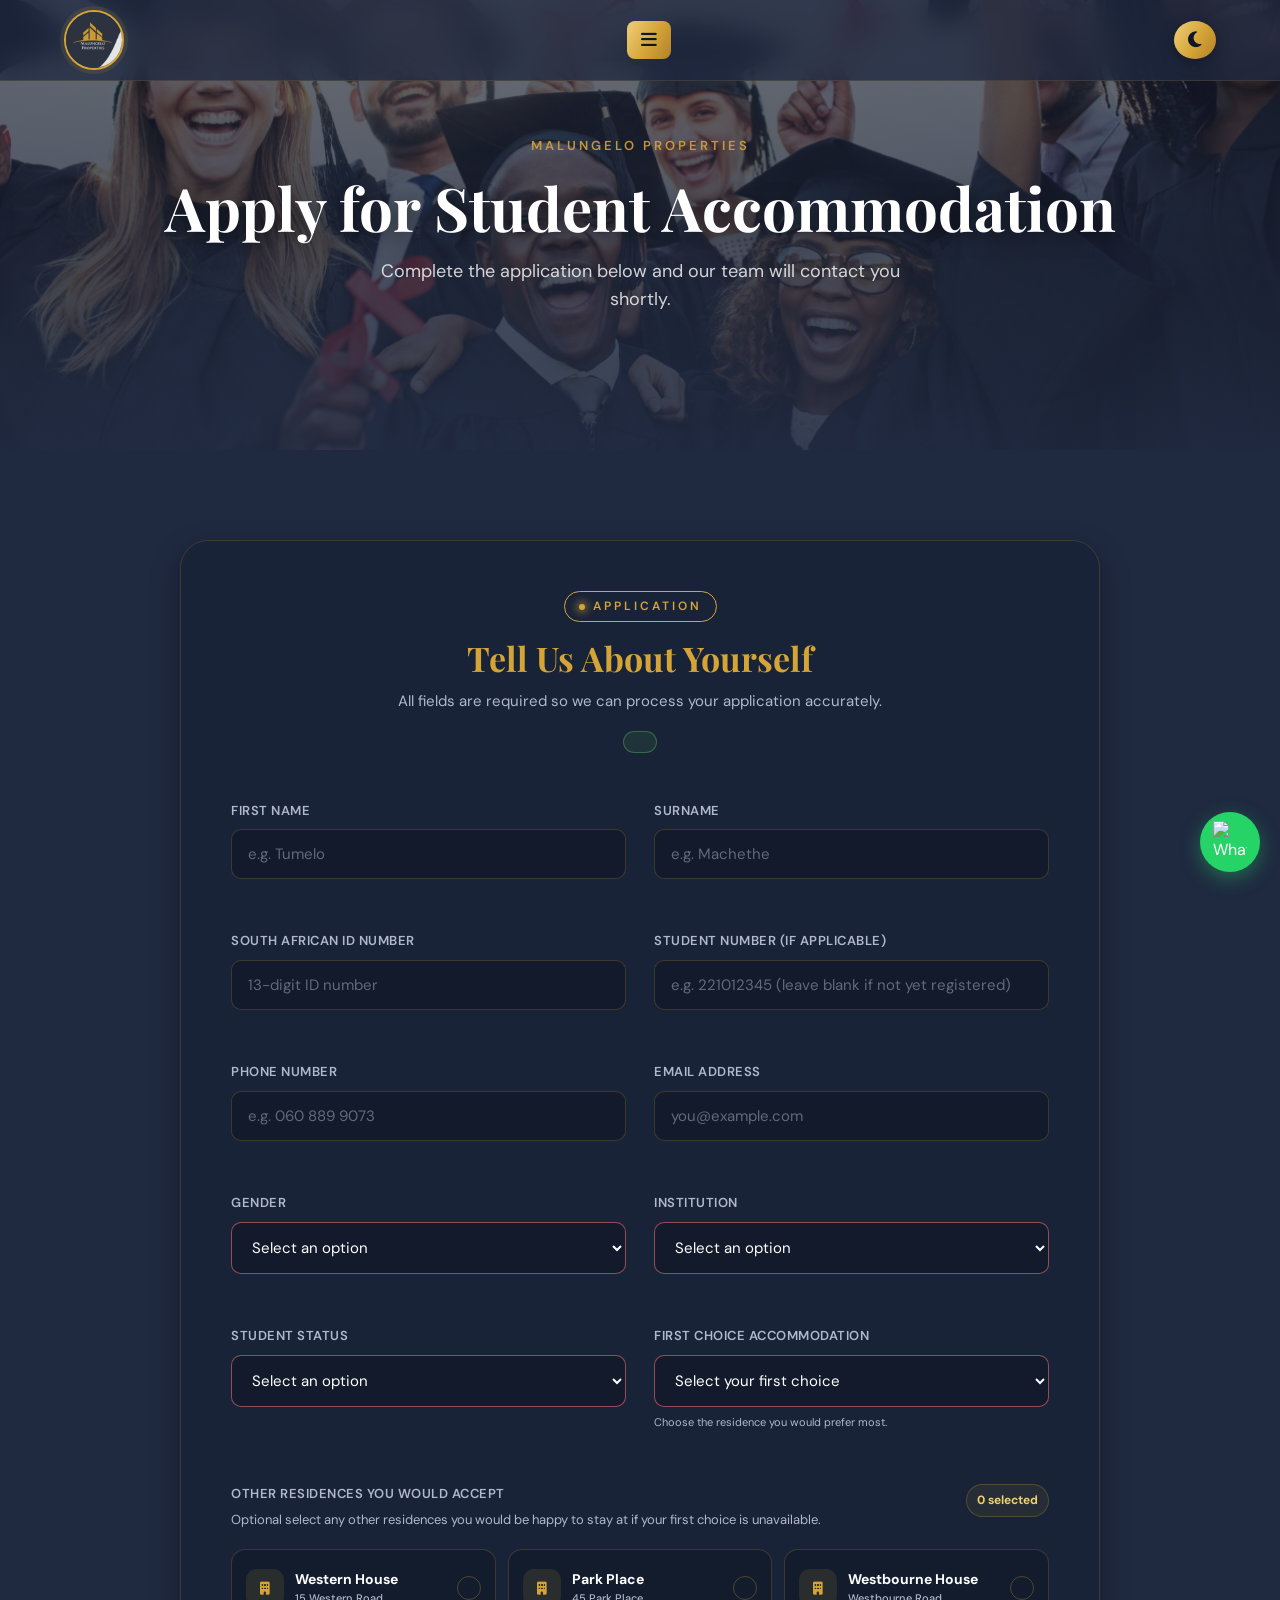
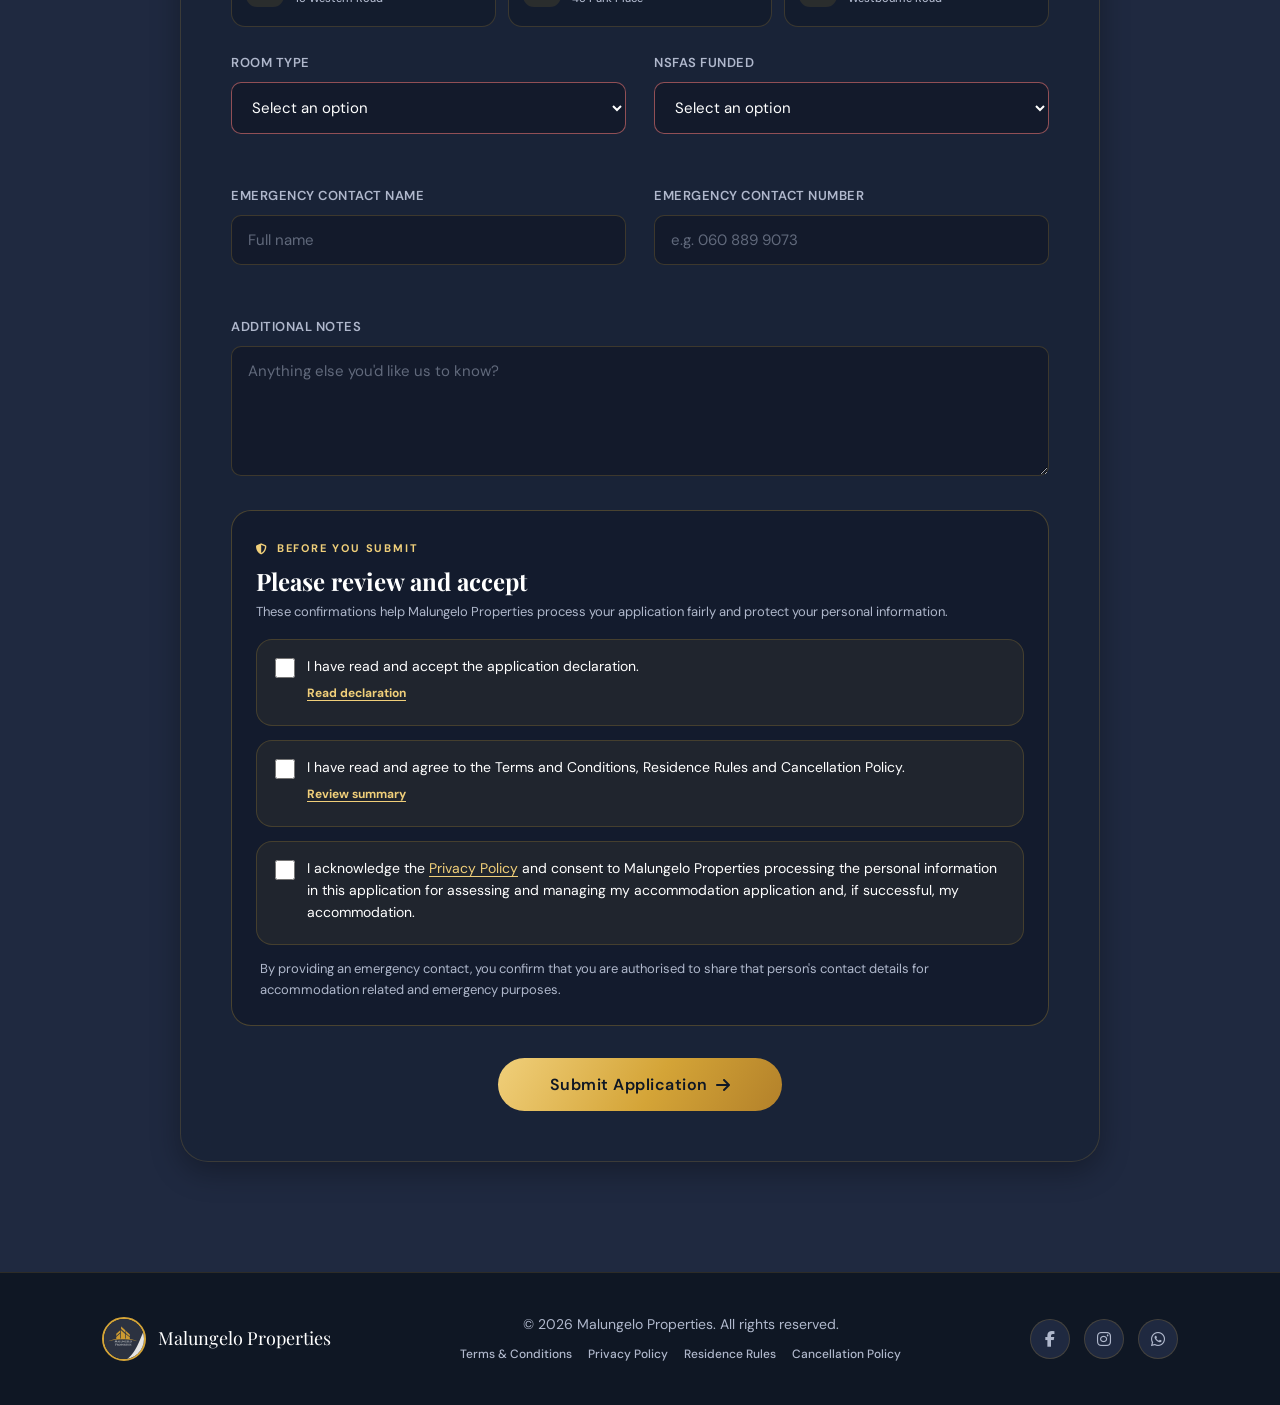
==== commit 7d13f703: "options" ====
--- a/apply.html
+++ b/apply.html
@@ -2,7 +2,7 @@
 <html lang="en">
 <head>
     <meta charset="UTF-8">
-    <meta name="viewport" content="width=device-width, initial-scale=1.0">
+    <meta name="viewport" content="width=device-width, initial-scale=1.0, viewport-fit=cover">
     <title>Apply Now | Malungelo Properties</title>
     <link rel="stylesheet" href="style.css">
     <link rel="stylesheet" href="https://cdnjs.cloudflare.com/ajax/libs/font-awesome/6.4.0/css/all.min.css">
@@ -141,14 +141,59 @@
             </div>
 
             <div class="form-group">
-                <label for="accommodation">Accommodation</label>
+                <label for="accommodation">First Choice Accommodation</label>
                 <select id="accommodation" name="Accommodation" required>
-                    <option value="" disabled selected>Select an option</option>
+                    <option value="" disabled selected>Select your first choice</option>
                     <option value="Western House">Western House</option>
                     <option value="Park Place">Park Place</option>
                     <option value="Westbourne House">Westbourne House</option>
                 </select>
-                <span class="error-message"></span>
+                <span class="field-help">Choose the residence you would prefer most.</span>
+                <span class="error-message"></span>
+            </div>
+
+            <div class="form-group full-width alternative-accommodation-group">
+                <div class="alternative-accommodation-heading">
+                    <div>
+                        <label id="alternative-accommodation-label">Other Residences You Would Accept</label>
+                        <p>Optional select any other residences you would be happy to stay at if your first choice is unavailable.</p>
+                    </div>
+                    <span class="selection-count" id="alternative-accommodation-count">0 selected</span>
+                </div>
+
+                <div class="alternative-accommodation-options" role="group" aria-labelledby="alternative-accommodation-label">
+                    <label class="accommodation-option" for="alternative-western">
+                        <input type="checkbox" id="alternative-western" class="alternative-accommodation-choice" value="Western House">
+                        <span class="accommodation-option-icon"><i class="fas fa-building"></i></span>
+                        <span class="accommodation-option-copy">
+                            <strong>Western House</strong>
+                            <small>15 Western Road</small>
+                        </span>
+                        <span class="accommodation-check"><i class="fas fa-check"></i></span>
+                    </label>
+
+                    <label class="accommodation-option" for="alternative-park">
+                        <input type="checkbox" id="alternative-park" class="alternative-accommodation-choice" value="Park Place">
+                        <span class="accommodation-option-icon"><i class="fas fa-building"></i></span>
+                        <span class="accommodation-option-copy">
+                            <strong>Park Place</strong>
+                            <small>45 Park Place</small>
+                        </span>
+                        <span class="accommodation-check"><i class="fas fa-check"></i></span>
+                    </label>
+
+                    <label class="accommodation-option" for="alternative-westbourne">
+                        <input type="checkbox" id="alternative-westbourne" class="alternative-accommodation-choice" value="Westbourne House">
+                        <span class="accommodation-option-icon"><i class="fas fa-building"></i></span>
+                        <span class="accommodation-option-copy">
+                            <strong>Westbourne House</strong>
+                            <small>Westbourne Road</small>
+                        </span>
+                        <span class="accommodation-check"><i class="fas fa-check"></i></span>
+                    </label>
+                </div>
+
+                <input type="hidden" id="additional-accommodation-choices" name="Additional Accommodation Choices" value="None">
             </div>
 
             <div class="form-group">
@@ -355,19 +400,54 @@
 
 <script src="script.js"></script>
 <script>
-    // When a student uses a property's Apply button, choose that residence for them.
+    // Multi-residence preference handling. The first-choice field keeps the
+    // existing "Accommodation" value used by Make/Excel, while alternative
+    // residences are sent in a separate field on the same application.
     (function () {
         const selectedProperty = new URLSearchParams(window.location.search).get('property');
         const accommodation = document.getElementById('accommodation');
+        const alternatives = Array.from(document.querySelectorAll('.alternative-accommodation-choice'));
+        const alternativesValue = document.getElementById('additional-accommodation-choices');
+        const alternativesCount = document.getElementById('alternative-accommodation-count');
         const message = document.getElementById('selected-property-message');
-        if (!selectedProperty || !accommodation) return;
-        if (Array.from(accommodation.options).some(function (option) { return option.value === selectedProperty; })) {
+
+        if (!accommodation) return;
+
+        function syncAlternatives() {
+            alternatives.forEach(function (choice) {
+                const isFirstChoice = accommodation.value && choice.value === accommodation.value;
+                if (isFirstChoice) choice.checked = false;
+                choice.disabled = Boolean(isFirstChoice);
+                const card = choice.closest('.accommodation-option');
+                if (card) card.classList.toggle('is-first-choice', Boolean(isFirstChoice));
+            });
+
+            const selectedAlternatives = alternatives
+                .filter(function (choice) { return choice.checked && !choice.disabled; })
+                .map(function (choice) { return choice.value; });
+
+            if (alternativesValue) {
+                alternativesValue.value = selectedAlternatives.length ? selectedAlternatives.join(', ') : 'None';
+            }
+            if (alternativesCount) {
+                alternativesCount.textContent = selectedAlternatives.length + ' selected';
+            }
+        }
+
+        alternatives.forEach(function (choice) {
+            choice.addEventListener('change', syncAlternatives);
+        });
+        accommodation.addEventListener('change', syncAlternatives);
+
+        if (selectedProperty && Array.from(accommodation.options).some(function (option) { return option.value === selectedProperty; })) {
             accommodation.value = selectedProperty;
             if (message) {
                 message.hidden = false;
-                message.innerHTML = '<i class="fas fa-check-circle"></i> You are applying for <strong>' + selectedProperty + '</strong>.';
+                message.innerHTML = '<i class="fas fa-check-circle"></i> <strong>' + selectedProperty + '</strong> is set as your first choice. You can add other residences below.';
             }
         }
+
+        syncAlternatives();
     })();
 
 </script>
--- a/style.css
+++ b/style.css
@@ -3728,3 +3728,1097 @@
     }
 }
 
+
+/* ============================================================
+   MOBILE EXPERIENCE REFRESH — 14 SEP 2026
+   Purpose: make the site feel naturally scaled on phones.
+   Keeps desktop styling intact while tightening phone/tablet UI.
+   ============================================================ */
+
+/* Defensive sizing: no component may force the page wider than the screen. */
+html,
+body {
+    max-width: 100%;
+    overflow-x: hidden;
+}
+
+@supports (overflow: clip) {
+    html,
+    body { overflow-x: clip; }
+}
+
+img,
+video,
+iframe,
+svg,
+canvas {
+    max-width: 100%;
+}
+
+input,
+select,
+textarea,
+button {
+    max-width: 100%;
+}
+
+/* Comfortable tablet behaviour before the phone breakpoint. */
+@media (max-width: 900px) {
+    :root {
+        --mobile-gutter: 20px;
+        --mobile-section: 64px;
+    }
+
+    body { padding-top: 72px; }
+
+    header { padding-inline: var(--mobile-gutter); }
+    nav { height: 72px; }
+
+    .hero {
+        margin-top: -72px;
+        min-height: 560px;
+        height: min(78svh, 720px);
+    }
+
+    .hero-text { max-width: 680px; }
+    .hero-text h1 { font-size: clamp(38px, 7.5vw, 58px); }
+
+    .property-section,
+    .people-section,
+    .reviews-section,
+    .gallery,
+    .support-section,
+    .contact,
+    .photo-story,
+    .album-photo-section,
+    .apply-form-section {
+        padding-left: var(--mobile-gutter);
+        padding-right: var(--mobile-gutter);
+    }
+
+    .features-heading,
+    .features,
+    .about-property,
+    .about-management,
+    .follow-us {
+        padding-left: var(--mobile-gutter);
+        padding-right: var(--mobile-gutter);
+    }
+
+    .property-card,
+    .property-card.reverse {
+        max-width: 680px;
+        margin-bottom: 36px;
+    }
+
+    .property-img-link,
+    .property-info { width: 100%; }
+
+    .property-img-link img {
+        width: 100%;
+        height: auto;
+        aspect-ratio: 16 / 10;
+    }
+
+    .subpage-hero {
+        margin-top: -72px;
+        min-height: 360px;
+        height: 48svh;
+    }
+
+    .album-hero {
+        min-height: 360px;
+        padding-left: var(--mobile-gutter);
+        padding-right: var(--mobile-gutter);
+    }
+
+    .legal-shell { width: min(100% - 40px, 1020px); }
+}
+
+/* Phone layout — deliberately compact, readable and touch-friendly. */
+@media (max-width: 600px) {
+    :root {
+        --mobile-gutter: 16px;
+        --mobile-section: 52px;
+        --mobile-radius: 18px;
+    }
+
+    html {
+        font-size: 16px;
+        scroll-padding-top: 68px;
+        -webkit-text-size-adjust: 100%;
+        text-size-adjust: 100%;
+    }
+
+    body {
+        padding-top: 68px;
+        width: 100%;
+        min-width: 0;
+        font-size: 15px;
+        line-height: 1.55;
+    }
+
+    main,
+    section,
+    footer,
+    header,
+    nav,
+    .property-card,
+    .form-card,
+    .about-box,
+    .manager,
+    .support-card,
+    .review-card,
+    .legal-card {
+        min-width: 0;
+        max-width: 100%;
+    }
+
+    /* Navigation */
+    header {
+        padding: 0 14px;
+        background: rgba(15, 23, 36, 0.94);
+    }
+
+    nav {
+        height: 68px;
+        gap: 10px;
+    }
+
+    .logo img {
+        width: 44px;
+        height: 44px;
+        box-shadow: 0 0 0 3px rgba(212,164,55,0.12);
+    }
+
+    .menu-container { margin-left: auto; }
+
+    .menu-btn,
+    #theme-toggle {
+        min-width: 44px;
+        min-height: 44px;
+        padding: 0;
+        display: inline-grid;
+        place-items: center;
+        border-radius: 50%;
+        font-size: 16px;
+    }
+
+    .nav-links {
+        top: calc(100% + 8px);
+        right: -54px;
+        width: min(288px, calc(100vw - 28px));
+        padding: 10px;
+        border-radius: 16px;
+        background: rgba(15,23,36,0.98);
+    }
+
+    .nav-links li a {
+        min-height: 46px;
+        padding: 11px 12px;
+        font-size: 14px;
+    }
+
+    .subpage-topbar nav { height: 68px; }
+    .back-btn-nav {
+        min-height: 42px;
+        max-width: calc(100vw - 86px);
+        padding: 8px 13px;
+        overflow: hidden;
+        text-overflow: ellipsis;
+        white-space: nowrap;
+        font-size: 13px;
+    }
+
+    /* Hero — shorter and less oversized than the previous phone version. */
+    .hero {
+        margin-top: -68px;
+        min-height: 500px;
+        height: 74svh;
+        max-height: 660px;
+        background-position: center center;
+    }
+
+    .hero-text {
+        width: 100%;
+        max-width: 430px;
+        gap: 11px;
+        padding: 0 18px;
+    }
+
+    .hero-eyebrow {
+        max-width: 320px;
+        font-size: 10px;
+        line-height: 1.45;
+        letter-spacing: 1.35px;
+    }
+
+    .hero-text h1 {
+        max-width: 360px;
+        font-size: clamp(30px, 9vw, 40px);
+        line-height: 1.08;
+        text-wrap: balance;
+    }
+
+    .hero-text p { font-size: 15px; }
+
+    .hero-btn,
+    .btn-primary,
+    .apply-btn {
+        min-height: 46px;
+        justify-content: center;
+        padding: 11px 19px;
+        font-size: 13px;
+    }
+
+    .hero-scroll-hint { bottom: 24px; }
+    .scroll-line { height: 28px; }
+
+    .orb-1 { width: 170px; height: 170px; }
+    .orb-2 { width: 120px; height: 120px; }
+    .orb-3 { width: 80px; height: 80px; }
+
+    /* Consistent section spacing and heading scale */
+    .property-section,
+    .people-section,
+    .reviews-section,
+    .gallery,
+    .support-section,
+    .contact,
+    .photo-story,
+    .album-photo-section,
+    .apply-form-section {
+        padding: var(--mobile-section) var(--mobile-gutter);
+    }
+
+    .features-heading {
+        padding: var(--mobile-section) var(--mobile-gutter) 20px;
+    }
+
+    .features {
+        padding: 0 var(--mobile-gutter) var(--mobile-section);
+    }
+
+    .property-section h2,
+    .gallery h2,
+    .features-heading h2,
+    .location h2,
+    .contact h2,
+    .reviews-section h2,
+    .people-section h2,
+    .support-section h2,
+    .about-property h2,
+    .about-management h2,
+    .follow-us h2,
+    .photo-story-heading h2 {
+        font-size: clamp(27px, 7.6vw, 34px);
+        line-height: 1.12;
+        margin-bottom: 26px;
+        text-wrap: balance;
+    }
+
+    .section-label {
+        margin-bottom: 11px;
+        padding: 5px 11px;
+        font-size: 10px;
+        letter-spacing: 1.7px;
+    }
+
+    /* Property cards */
+    .property-section { padding-top: 56px; }
+    .property-section h2 { margin-bottom: 28px; }
+
+    .property-card,
+    .property-card.reverse {
+        width: 100%;
+        max-width: 430px;
+        gap: 18px;
+        margin: 0 auto 24px;
+        padding: 13px;
+        border-radius: var(--mobile-radius);
+        text-align: left;
+    }
+
+    .property-img-link { border-radius: 14px; }
+    .property-img-link img {
+        width: 100%;
+        height: auto;
+        aspect-ratio: 16 / 10;
+        border-radius: 14px;
+    }
+
+    .property-tag {
+        margin-bottom: 10px;
+        padding: 4px 10px;
+        font-size: 10px;
+        letter-spacing: 1.3px;
+    }
+
+    .property-info h3 {
+        margin-bottom: 9px;
+        font-size: 23px;
+    }
+
+    .property-info p {
+        margin-bottom: 16px;
+        font-size: 13.5px;
+        line-height: 1.6;
+    }
+
+    .property-amenities {
+        justify-content: flex-start;
+        gap: 9px 13px;
+        padding-bottom: 14px;
+        margin-bottom: 14px;
+        font-size: 12px;
+    }
+
+    .property-amenities span { gap: 6px; }
+    .property-amenities i { width: 24px; height: 24px; }
+
+    .property-price-row {
+        justify-content: space-between;
+        gap: 10px;
+        flex-wrap: wrap;
+    }
+
+    .property-price { font-size: 20px; }
+    .property-actions {
+        width: 100%;
+        gap: 9px;
+    }
+
+    .property-actions .btn-primary,
+    .property-actions .apply-btn {
+        width: 100%;
+    }
+
+    /* Features: compact 2-column tiles like modern accommodation sites. */
+    .features-heading p {
+        max-width: 430px;
+        font-size: 14px;
+    }
+
+    .features {
+        grid-template-columns: repeat(2, minmax(0, 1fr));
+        gap: 10px;
+    }
+
+    .feature-box {
+        min-height: 154px;
+        padding: 20px 12px;
+        border-radius: 15px;
+        display: flex;
+        flex-direction: column;
+        align-items: center;
+        justify-content: center;
+    }
+
+    .feature-icon {
+        margin-bottom: 10px;
+        font-size: 30px;
+    }
+
+    .feature-title {
+        margin-bottom: 7px;
+        font-size: 14px;
+        line-height: 1.25;
+    }
+
+    .feature-text {
+        font-size: 11.5px;
+        line-height: 1.45;
+    }
+
+    /* Main slideshow */
+    .slider {
+        height: 56svh;
+        min-height: 360px;
+        max-height: 540px;
+    }
+
+    .slide-text {
+        left: 14px;
+        right: 14px;
+        bottom: 48px;
+        padding: 15px;
+        border-radius: 14px;
+    }
+
+    .slide-text h2 { font-size: 20px; }
+    .slide-text p { font-size: 12.5px; line-height: 1.45; }
+    .slider-arrow { width: 38px; height: 38px; }
+
+    /* People */
+    .people-section { overflow: hidden; }
+    .people-subtitle {
+        margin: -10px auto 28px;
+        max-width: 390px;
+        font-size: 13px;
+    }
+
+    .people-slider { width: 100%; max-width: 340px; }
+    .people-slides {
+        width: min(72vw, 255px);
+        height: 326px;
+        border-radius: 20px;
+    }
+
+    .people-caption { padding: 24px 14px 18px; }
+    .people-caption h3 { font-size: 20px; }
+    .people-arrow { width: 40px; height: 40px; }
+
+    /* Reviews — one comfortable card at a time. */
+    .reviews-section h2 { margin-bottom: 28px; }
+    .reviews-marquee {
+        margin-inline: -16px;
+        width: calc(100% + 32px);
+        padding-inline: 16px;
+        -webkit-mask-image: none;
+        mask-image: none;
+    }
+
+    .reviews-track { gap: 12px; }
+    .review-card {
+        width: min(82vw, 310px);
+        flex: 0 0 min(82vw, 310px);
+        padding: 22px 17px;
+        border-radius: 17px;
+    }
+
+    .review-text { font-size: 13px; line-height: 1.6; }
+
+    /* Galleries: phone-friendly swipe rows instead of huge stacked images. */
+    .gallery h2 { margin-bottom: 26px; }
+    .gallery .gallery-container,
+    .sub-gallery .gallery-container {
+        flex-wrap: nowrap;
+        justify-content: flex-start;
+        overflow-x: auto;
+        overflow-y: hidden;
+        gap: 12px;
+        padding: 2px 2px 12px;
+        scroll-snap-type: x mandatory;
+        scrollbar-width: none;
+        -webkit-overflow-scrolling: touch;
+    }
+
+    .gallery .gallery-container::-webkit-scrollbar,
+    .sub-gallery .gallery-container::-webkit-scrollbar,
+    .photo-story-grid::-webkit-scrollbar { display: none; }
+
+    .gallery-item {
+        flex: 0 0 min(78vw, 300px);
+        align-items: stretch;
+        scroll-snap-align: start;
+    }
+
+    .gallery .gallery-container img,
+    .sub-gallery .gallery-container img {
+        flex: 0 0 min(78vw, 300px);
+        width: min(78vw, 300px);
+        height: auto;
+        aspect-ratio: 4 / 3;
+        border-radius: 16px;
+        scroll-snap-align: start;
+    }
+
+    .sub-gallery { padding: 16px 16px 44px; }
+
+    /* Life at Malungelo */
+    .photo-story-heading { margin-bottom: 24px; }
+    .photo-story-heading p { font-size: 13px; }
+    .photo-story-grid {
+        gap: 12px;
+        margin-inline: -16px;
+        padding: 0 16px 12px;
+    }
+
+    .story-card,
+    .story-card-tall {
+        flex: 0 0 min(78vw, 300px);
+        height: 310px;
+        border-radius: 17px;
+    }
+
+    .story-card-content { padding: 17px; }
+    .story-card-content h3 { font-size: 22px; }
+
+    .album-grid { gap: 12px; }
+    .album-card,
+    .album-card-content { min-height: 235px; }
+    .album-card { border-radius: 17px; }
+    .album-card-content { padding: 18px; }
+    .album-card-content h3 { font-size: 24px; }
+    .album-card-content p { font-size: 12.5px; }
+
+    /* Location / contact */
+    .location {
+        max-width: none;
+        margin: 18px 12px;
+        padding: 64px 18px;
+        border-radius: 20px;
+    }
+
+    .location h2 { margin-bottom: 10px; }
+    .location h3 { font-size: 18px; }
+    .location-content p { font-size: 13px; }
+
+    .contact-items {
+        width: 100%;
+        gap: 10px;
+    }
+
+    .contact-item {
+        width: 100%;
+        max-width: 430px;
+        min-height: 54px;
+        justify-content: flex-start;
+        padding: 13px 15px;
+        border: 1px solid rgba(212,164,55,0.14);
+        border-radius: 14px;
+        background: rgba(22,32,51,0.52);
+        font-size: 13px;
+    }
+
+    /* Property detail pages */
+    .subpage-hero {
+        margin-top: -68px;
+        min-height: 310px;
+        height: 42svh;
+        max-height: 420px;
+    }
+
+    .subpage-content { padding: 0 18px; }
+    .subpage-content h2 {
+        font-size: clamp(30px, 8vw, 38px);
+        margin-bottom: 8px;
+    }
+    .subpage-content p { font-size: 14px; }
+
+    .fun-image-section { padding: 40px 0 22px; }
+    .fun-image {
+        width: 190px;
+        height: 190px;
+        border-width: 4px;
+        box-shadow: 0 15px 30px rgba(0,0,0,0.32), 0 0 0 8px rgba(212,164,55,0.09);
+    }
+
+    .about-property {
+        padding: 52px 16px;
+        text-align: left;
+    }
+
+    .about-property > .section-label,
+    .about-property > h2 { text-align: center; }
+
+    .about-box {
+        width: 100%;
+        padding: 19px 16px;
+        border-radius: 17px;
+    }
+
+    .about-box p,
+    .about-box li {
+        font-size: 13px;
+        line-height: 1.6;
+    }
+
+    .about-box ul { margin-left: 0; }
+
+    .about-management,
+    .follow-us {
+        max-width: none;
+        margin: 18px 12px;
+        padding: 52px 16px;
+        border-radius: 20px;
+    }
+
+    .management-team,
+    .support-team {
+        gap: 14px;
+        margin-bottom: 30px;
+    }
+
+    .manager,
+    .support-card {
+        width: 100%;
+        max-width: 430px;
+        padding: 24px 18px;
+        border-radius: 18px;
+    }
+
+    .manager img,
+    .support-card img {
+        width: 112px;
+        height: 112px;
+        border-width: 3px;
+        margin-bottom: 15px;
+    }
+
+    .manager h3,
+    .support-card h3 { font-size: 21px; }
+    .manager .vision,
+    .support-text { font-size: 13px; line-height: 1.6; }
+
+    .management-stats {
+        grid-template-columns: repeat(2, minmax(0, 1fr));
+        gap: 10px;
+    }
+
+    .stat-box {
+        padding: 22px 10px;
+        border-radius: 15px;
+    }
+
+    .stat-box h3 { font-size: 34px; }
+    .stat-box p { font-size: 12px; }
+
+    .social-links {
+        display: grid;
+        grid-template-columns: 1fr 1fr;
+        gap: 10px;
+    }
+
+    .social-links a {
+        justify-content: center;
+        min-height: 46px;
+        padding: 11px 12px;
+        font-size: 13px;
+    }
+
+    /* Album pages */
+    .album-hero {
+        min-height: 300px;
+        padding: 104px 18px 34px;
+    }
+
+    .album-hero::after {
+        width: 260px;
+        height: 260px;
+        right: -100px;
+        top: -90px;
+    }
+
+    .album-hero h1 { font-size: clamp(31px, 9vw, 39px); }
+    .album-hero p { font-size: 13.5px; line-height: 1.5; }
+
+    .album-photo-section > h2 { font-size: 27px !important; }
+    .album-photo-grid {
+        grid-template-columns: repeat(2, minmax(0, 1fr));
+        gap: 8px;
+    }
+
+    .album-photo-grid img {
+        height: auto;
+        aspect-ratio: 1 / 1.08;
+        border-radius: 13px;
+    }
+
+    /* Application page */
+    .apply-hero {
+        margin-top: -68px;
+        min-height: 300px;
+        height: 40svh;
+        max-height: 390px;
+    }
+
+    .apply-hero-content { padding: 0 18px; }
+    .apply-hero-content h1 {
+        font-size: clamp(29px, 8vw, 37px);
+        line-height: 1.1;
+    }
+    .apply-hero-content p { font-size: 13.5px; }
+
+    .apply-form-section { padding-top: 42px; }
+    .form-card {
+        width: 100%;
+        padding: 22px 15px;
+        border-radius: 18px;
+    }
+
+    .form-card-header { margin-bottom: 26px; }
+    .form-card-header h2 { font-size: 25px; }
+    .form-card-header p { font-size: 13px; }
+
+    .application-form {
+        grid-template-columns: 1fr;
+        gap: 18px;
+    }
+
+    .form-group { min-width: 0; }
+    .form-group label { font-size: 11px; }
+
+    .form-group input,
+    .form-group select,
+    .form-group textarea {
+        min-height: 48px;
+        width: 100%;
+        padding: 12px 13px;
+        font-size: 16px; /* prevents Safari auto-zoom on focus */
+        border-radius: 10px;
+    }
+
+    .form-group textarea { min-height: 110px; }
+    .selected-property-message {
+        width: 100%;
+        border-radius: 12px;
+        padding: 10px 12px;
+        font-size: 12px !important;
+    }
+
+    .legal-consent-panel {
+        padding: 15px;
+        border-radius: 15px;
+    }
+
+    .form-checkbox.legal-checkbox { padding: 13px; }
+
+    /* Legal pages */
+    .legal-hero {
+        padding: 58px 16px 34px;
+    }
+
+    .legal-hero .legal-eyebrow {
+        font-size: 10px;
+        letter-spacing: 1.4px;
+    }
+
+    .legal-hero h1 { font-size: clamp(29px, 8vw, 38px); }
+    .legal-hero p { font-size: 13px; line-height: 1.55; }
+
+    .legal-shell {
+        width: calc(100% - 28px);
+        padding: 30px 0 54px;
+    }
+
+    .legal-callout {
+        padding: 14px 14px;
+        font-size: 13px;
+        line-height: 1.6;
+    }
+
+    .legal-card {
+        margin-bottom: 12px;
+        padding: 18px 15px;
+        border-radius: 15px;
+    }
+
+    .legal-card h2 { font-size: 21px; }
+    .legal-card h3 { font-size: 14px; }
+    .legal-card p,
+    .legal-card li {
+        font-size: 13px;
+        line-height: 1.65;
+    }
+
+    .legal-toc {
+        flex-wrap: nowrap;
+        overflow-x: auto;
+        padding-bottom: 6px;
+        scrollbar-width: none;
+    }
+    .legal-toc::-webkit-scrollbar { display: none; }
+    .legal-toc a { flex: 0 0 auto; }
+
+    /* Thank-you */
+    .thankyou-section {
+        min-height: auto;
+        padding: 78px 18px 54px;
+    }
+
+    .thankyou-icon {
+        margin-bottom: 18px;
+        font-size: 62px;
+    }
+
+    .thankyou-section h1 { font-size: 29px; }
+    .thankyou-section p {
+        margin-bottom: 28px;
+        font-size: 14px;
+        line-height: 1.65;
+    }
+
+    .thankyou-buttons {
+        width: 100%;
+        max-width: 360px;
+        gap: 10px;
+    }
+
+    .thankyou-buttons a { width: 100%; justify-content: center; }
+
+    .thankyou-location { padding: 0 16px 54px !important; }
+    .location-album-card,
+    .location-album-card img {
+        min-height: 260px !important;
+        height: 260px !important;
+        border-radius: 18px !important;
+    }
+    .location-album-content { padding: 18px !important; }
+    .location-album-content h2 { font-size: 28px !important; }
+    .location-album-content p { font-size: 12.5px !important; }
+
+    /* Floating actions — useful without covering half the screen. */
+    .float-stack {
+        right: 12px;
+        bottom: calc(12px + env(safe-area-inset-bottom));
+        gap: 8px;
+    }
+
+    .apply-float-btn {
+        min-height: 42px;
+        padding: 10px 14px;
+        font-size: 12px;
+        box-shadow: 0 7px 20px rgba(212,164,55,0.35);
+    }
+
+    .whatsapp-btn {
+        width: 48px;
+        height: 48px;
+    }
+    .whatsapp-btn img { width: 27px; }
+
+    #back-to-top {
+        left: 12px;
+        right: auto;
+        bottom: calc(12px + env(safe-area-inset-bottom));
+        width: 44px;
+        height: 44px;
+    }
+
+    /* Footer */
+    footer { padding: 34px 16px 92px; }
+    .footer-inner { gap: 18px; }
+    .footer-middle { min-width: 0; flex-basis: 100%; }
+    .footer-logo img { width: 40px; height: 40px; }
+    .footer-logo span { font-size: 16px; }
+    .footer-copy { font-size: 11px; }
+    .footer-legal { gap: 7px 10px; }
+    .footer-legal a { font-size: 11px; }
+}
+
+/* Very narrow phones: avoid any two-column content feeling squeezed. */
+@media (max-width: 360px) {
+    .features,
+    .management-stats,
+    .social-links { grid-template-columns: 1fr; }
+
+    .album-photo-grid { gap: 6px; }
+    .album-photo-grid img { border-radius: 10px; }
+
+    .hero-text h1 { font-size: 29px; }
+    .property-info h3 { font-size: 21px; }
+}
+
+/* =========================================
+   MULTI-RESIDENCE APPLICATION PREFERENCES
+   ========================================= */
+.field-help {
+    color: var(--text-muted);
+    font-size: 11px;
+    line-height: 1.4;
+}
+
+.alternative-accommodation-group {
+    margin-top: 2px;
+}
+
+.alternative-accommodation-heading {
+    display: flex;
+    align-items: flex-start;
+    justify-content: space-between;
+    gap: 18px;
+    margin-bottom: 12px;
+}
+
+.alternative-accommodation-heading > div {
+    min-width: 0;
+}
+
+.alternative-accommodation-heading label {
+    display: block;
+    margin-bottom: 5px;
+}
+
+.alternative-accommodation-heading p {
+    margin: 0;
+    max-width: 680px;
+    color: var(--text-muted);
+    font-size: 13px;
+    line-height: 1.5;
+}
+
+.selection-count {
+    flex: 0 0 auto;
+    padding: 6px 10px;
+    border: 1px solid rgba(212, 164, 55, 0.25);
+    border-radius: 999px;
+    background: rgba(212, 164, 55, 0.08);
+    color: var(--gold-2);
+    font-size: 12px;
+    font-weight: 700;
+    white-space: nowrap;
+}
+
+.alternative-accommodation-options {
+    display: grid;
+    grid-template-columns: repeat(3, minmax(0, 1fr));
+    gap: 12px;
+}
+
+.accommodation-option {
+    position: relative;
+    display: flex !important;
+    align-items: center;
+    gap: 11px;
+    min-height: 78px;
+    padding: 14px;
+    border: 1px solid rgba(212, 164, 55, 0.2);
+    border-radius: 14px;
+    background: rgba(15, 23, 36, 0.48);
+    color: var(--white) !important;
+    text-transform: none !important;
+    letter-spacing: 0 !important;
+    cursor: pointer;
+    transition: transform 0.2s ease, border-color 0.2s ease, background 0.2s ease, box-shadow 0.2s ease, opacity 0.2s ease;
+}
+
+.accommodation-option:hover {
+    transform: translateY(-2px);
+    border-color: rgba(212, 164, 55, 0.48);
+}
+
+.accommodation-option input {
+    position: absolute;
+    width: 1px !important;
+    height: 1px !important;
+    min-height: 0 !important;
+    opacity: 0;
+    pointer-events: none;
+}
+
+.accommodation-option-icon {
+    display: grid;
+    place-items: center;
+    width: 38px;
+    height: 38px;
+    flex: 0 0 38px;
+    border-radius: 11px;
+    background: rgba(212, 164, 55, 0.12);
+    color: var(--gold);
+}
+
+.accommodation-option-copy {
+    display: flex;
+    min-width: 0;
+    flex: 1;
+    flex-direction: column;
+    gap: 2px;
+}
+
+.accommodation-option-copy strong {
+    color: var(--white);
+    font-size: 14px;
+    line-height: 1.25;
+}
+
+.accommodation-option-copy small {
+    color: var(--text-muted);
+    font-size: 11px;
+    font-weight: 500;
+    line-height: 1.35;
+}
+
+.accommodation-check {
+    display: grid;
+    place-items: center;
+    width: 24px;
+    height: 24px;
+    flex: 0 0 24px;
+    border: 1px solid rgba(212, 164, 55, 0.3);
+    border-radius: 50%;
+    color: transparent;
+    font-size: 10px;
+    transition: 0.2s ease;
+}
+
+.accommodation-option:has(input:checked) {
+    border-color: var(--gold);
+    background: rgba(212, 164, 55, 0.13);
+    box-shadow: 0 8px 22px rgba(212, 164, 55, 0.09);
+}
+
+.accommodation-option:has(input:checked) .accommodation-check {
+    background: var(--gold);
+    border-color: var(--gold);
+    color: var(--darkest);
+}
+
+.accommodation-option:has(input:focus-visible) {
+    outline: 3px solid rgba(212, 164, 55, 0.3);
+    outline-offset: 2px;
+}
+
+.accommodation-option.is-first-choice {
+    cursor: default;
+    opacity: 0.48;
+    border-style: dashed;
+}
+
+.accommodation-option.is-first-choice:hover {
+    transform: none;
+}
+
+body.light-mode .field-help,
+body.light-mode .alternative-accommodation-heading p,
+body.light-mode .accommodation-option-copy small {
+    color: #667085;
+}
+
+body.light-mode .accommodation-option {
+    background: #ffffff;
+    border-color: rgba(31, 41, 64, 0.15);
+    color: var(--dark) !important;
+}
+
+body.light-mode .accommodation-option-copy strong {
+    color: var(--dark);
+}
+
+body.light-mode .accommodation-option:has(input:checked) {
+    border-color: var(--gold);
+    background: rgba(212, 164, 55, 0.09);
+}
+
+@media (max-width: 760px) {
+    .alternative-accommodation-heading {
+        flex-direction: column;
+        gap: 9px;
+    }
+
+    .selection-count {
+        padding: 5px 9px;
+        font-size: 11px;
+    }
+
+    .alternative-accommodation-options {
+        grid-template-columns: 1fr;
+        gap: 9px;
+    }
+
+    .accommodation-option {
+        min-height: 68px;
+        padding: 11px 12px;
+        border-radius: 12px;
+    }
+
+    .accommodation-option-icon {
+        width: 34px;
+        height: 34px;
+        flex-basis: 34px;
+    }
+
+    .accommodation-option-copy strong {
+        font-size: 13.5px;
+    }
+}
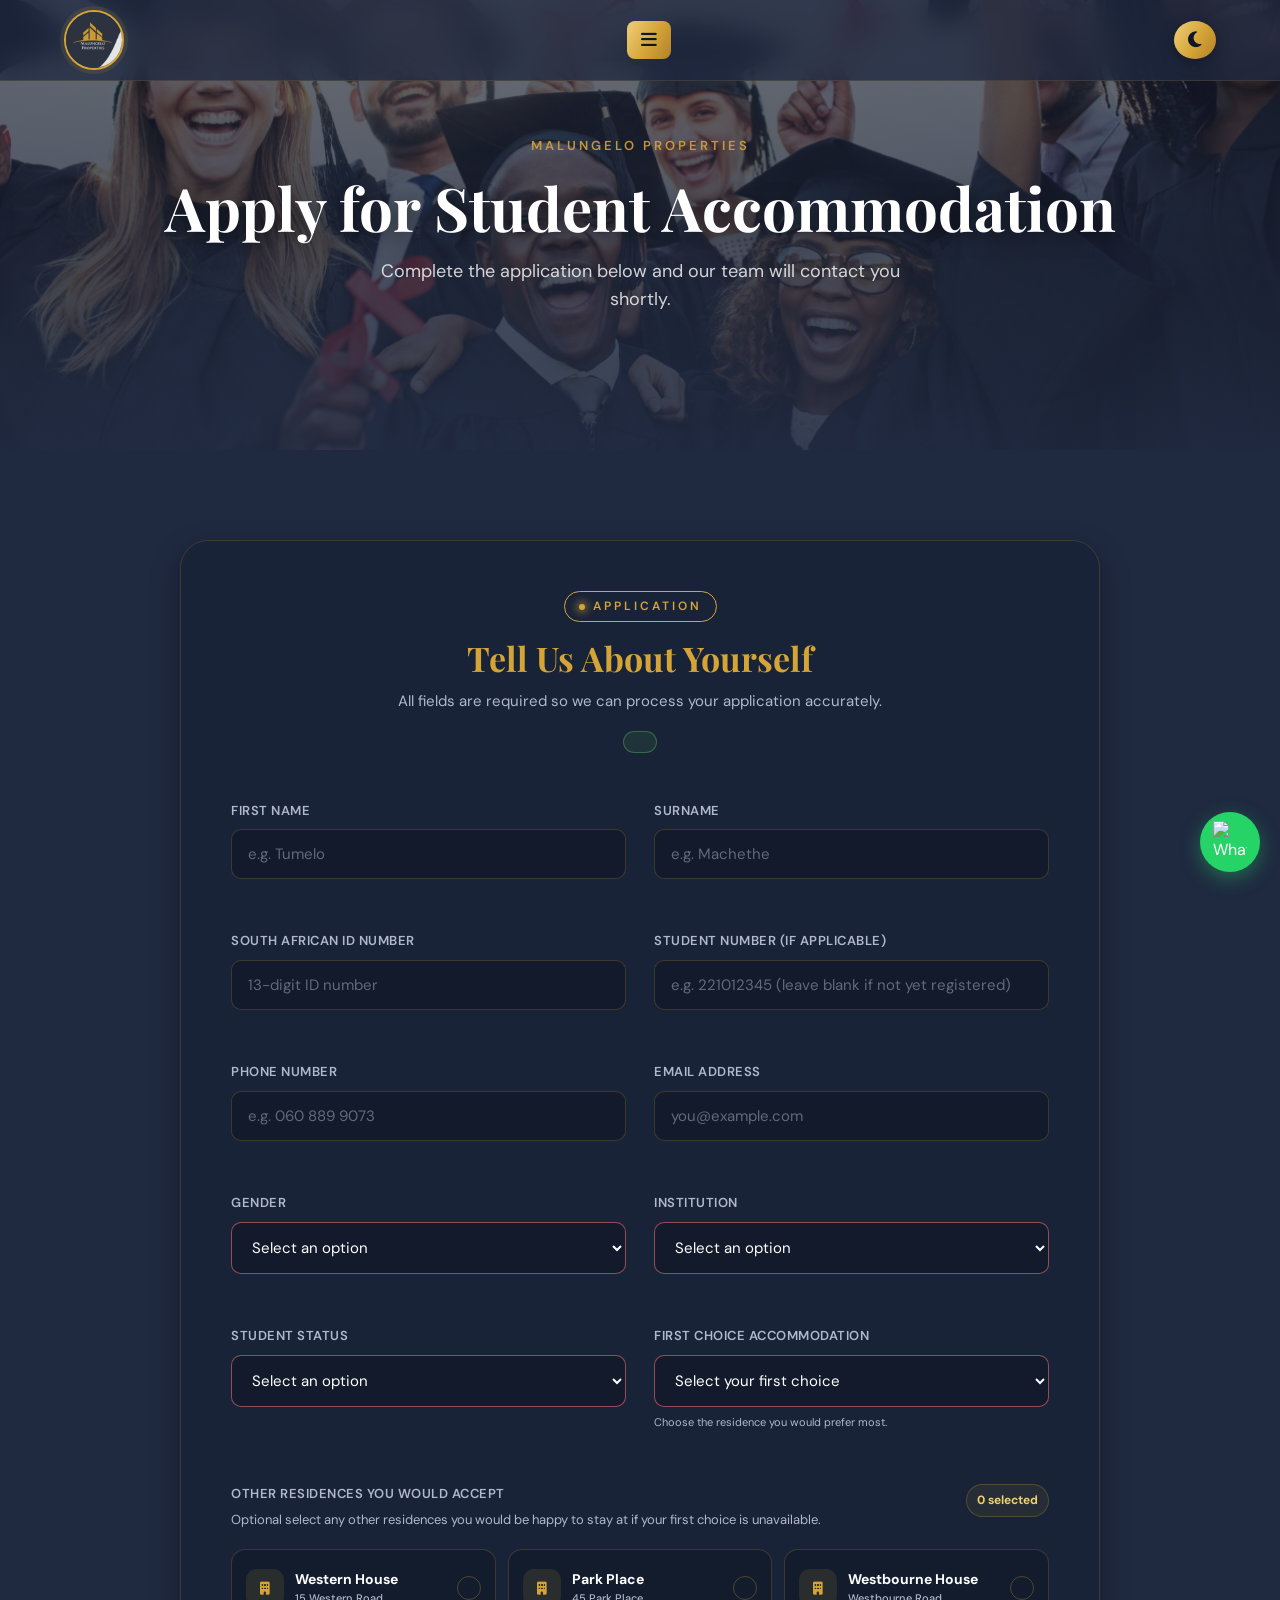
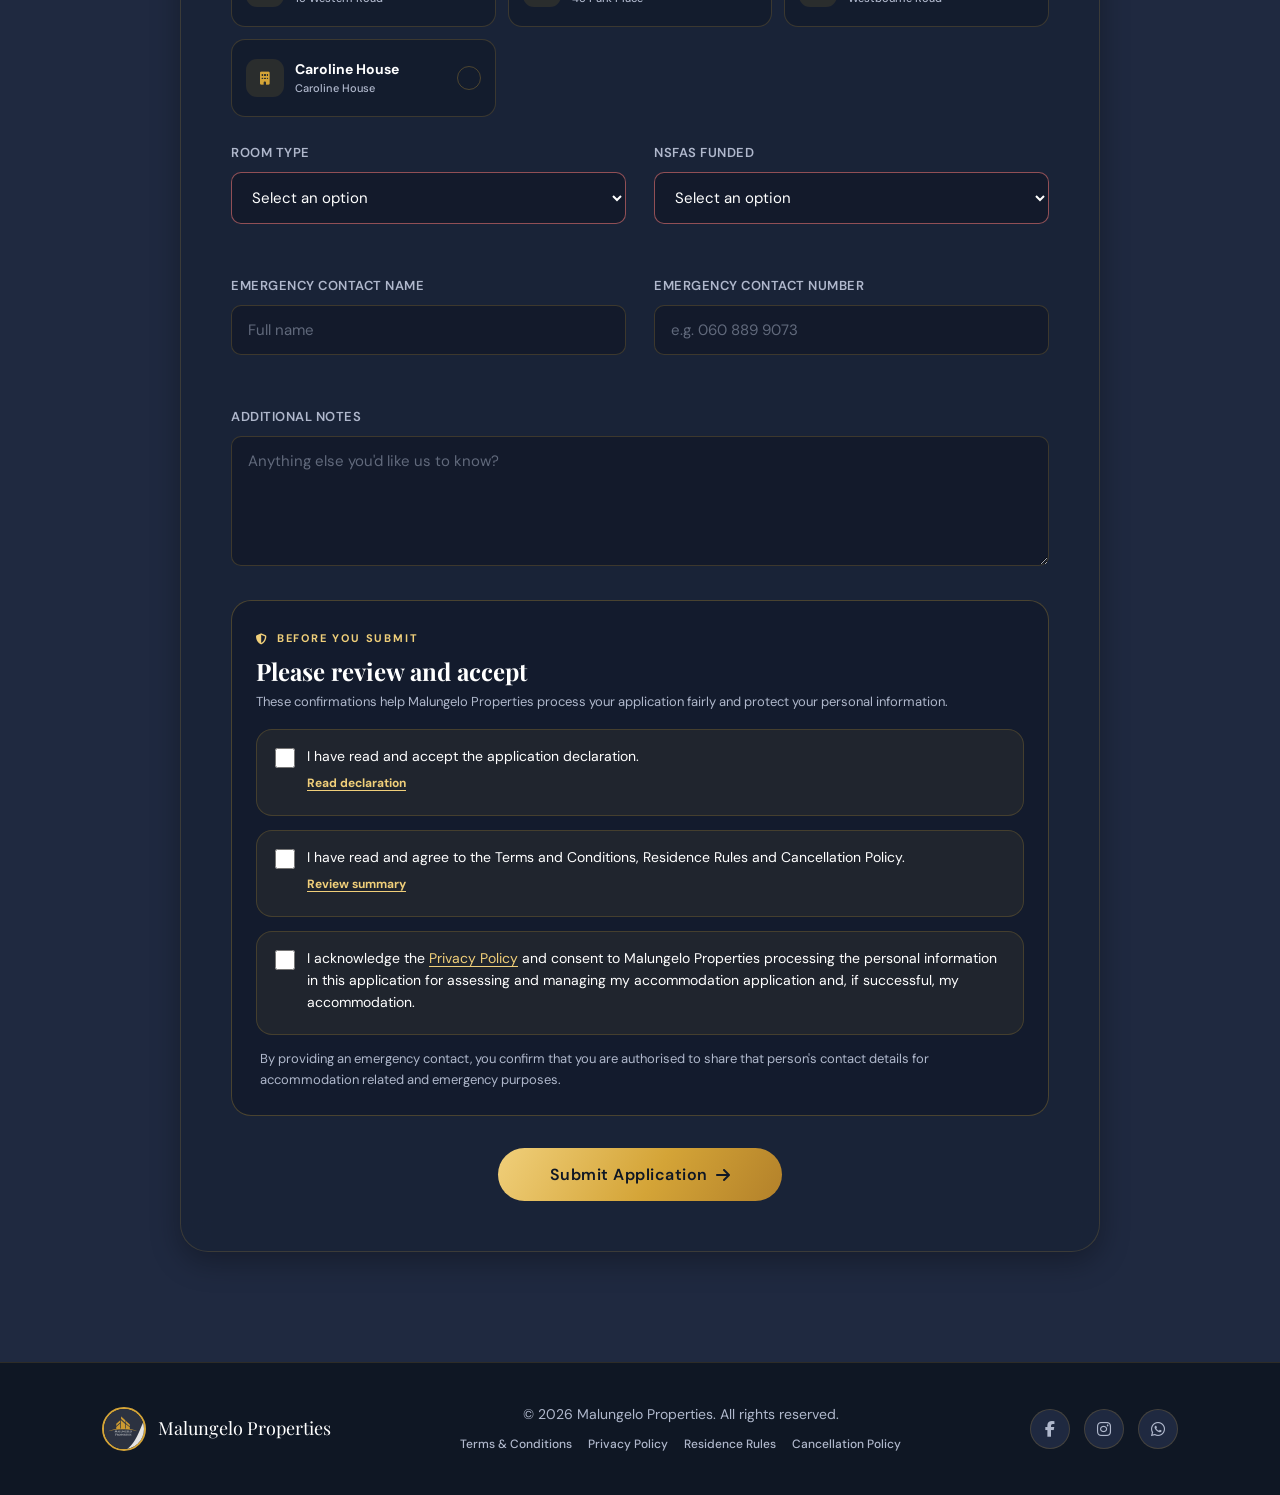
==== commit 6298f051: "new nwe" ====
--- a/apply.html
+++ b/apply.html
@@ -1,455 +1,576 @@
 <!DOCTYPE html>
 <html lang="en">
 <head>
-    <meta charset="UTF-8">
-    <meta name="viewport" content="width=device-width, initial-scale=1.0, viewport-fit=cover">
-    <title>Apply Now | Malungelo Properties</title>
-    <link rel="stylesheet" href="style.css">
-    <link rel="stylesheet" href="https://cdnjs.cloudflare.com/ajax/libs/font-awesome/6.4.0/css/all.min.css">
-    <link href="https://fonts.googleapis.com/css2?family=Playfair+Display:wght@700;900&family=DM+Sans:wght@300;400;500;600&display=swap" rel="stylesheet">
+<meta charset="UTF-8">
+<meta name="viewport" content="width=device-width, initial-scale=1.0, viewport-fit=cover">
+<title>Apply Now | Malungelo Properties</title>
+<link rel="stylesheet" href="style.css">
+<link rel="stylesheet" href="https://cdnjs.cloudflare.com/ajax/libs/font-awesome/6.4.0/css/all.min.css">
+<link href="https://fonts.googleapis.com/css2?family=Playfair+Display:wght@700;900&family=DM+Sans:wght@300;400;500;600&display=swap" rel="stylesheet">
+<style>
+/* City grouping inside the First Choice dropdown (dark + light mode) */
+.form-group select optgroup {
+    background: var(--darker);
+    color: var(--gold, #d4a437);
+    font-style: normal;
+    font-weight: 700;
+}
+body.light-mode .form-group select optgroup {
+    background: var(--white);
+    color: #8a6a14;
+}
+</style>
 </head>
 <body>
 
 <!-- NAVBAR -->
 <header id="navbar">
-    <nav>
-        <div class="logo">
-            <a href="index.html"><img src="logo.jpeg" alt="Malungelo Properties Logo"></a>
-        </div>
-        <div class="menu-container">
-            <button class="menu-btn" id="menu-btn" aria-label="Open menu">
-                <i class="fas fa-bars"></i>
-            </button>
-            <ul class="nav-links" id="nav-links">
-                <li><a href="index.html#home"><i class="fas fa-home"></i> Home</a></li>
-                <li><a href="index.html#properties"><i class="fas fa-building"></i> Properties</a></li>
-                <li>
-                    <a href="https://www.google.com/maps?q=15+Western+Rd,+Gqeberha,+South+Africa" target="_blank" rel="noopener">
-                        <i class="fas fa-map-marker-alt"></i> Location
-                    </a>
-                </li>
-                <li><a href="index.html#contact"><i class="fas fa-envelope"></i> Contact</a></li>
-            </ul>
-        </div>
-        <button id="theme-toggle" aria-label="Toggle light/dark mode">
-            <i class="fas fa-moon"></i>
-        </button>
-    </nav>
+<nav>
+<div class="logo">
+<a href="index.html"><img src="logo.jpeg" alt="Malungelo Properties Logo"></a>
+</div>
+
+<div class="menu-container">
+<button class="menu-btn" id="menu-btn" aria-label="Open menu">
+<i class="fas fa-bars"></i>
+</button>
+
+<ul class="nav-links" id="nav-links">
+<li><a href="index.html#home"><i class="fas fa-home"></i> Home</a></li>
+<li><a href="index.html#properties"><i class="fas fa-building"></i> Properties</a></li>
+<li>
+<a href="https://www.google.com/maps?q=15+Western+Rd,+Gqeberha,+South+Africa" target="_blank" rel="noopener">
+<i class="fas fa-map-marker-alt"></i> Location
+</a>
+</li>
+<li><a href="index.html#contact"><i class="fas fa-envelope"></i> Contact</a></li>
+</ul>
+</div>
+
+<button id="theme-toggle" aria-label="Toggle light/dark mode">
+<i class="fas fa-moon"></i>
+</button>
+</nav>
 </header>
 
 <!-- APPLY HERO -->
 <section class="apply-hero">
-    <div class="apply-hero-overlay"></div>
-    <div class="apply-hero-content">
-        <span class="hero-eyebrow">Malungelo Properties</span>
-        <h1>Apply for Student Accommodation</h1>
-        <p>Complete the application below and our team will contact you shortly.</p>
-    </div>
+<div class="apply-hero-overlay"></div>
+<div class="apply-hero-content">
+<span class="hero-eyebrow">Malungelo Properties</span>
+<h1>Apply for Student Accommodation</h1>
+<p>Complete the application below and our team will contact you shortly.</p>
+</div>
 </section>
 
 <!-- APPLICATION FORM -->
 <section class="apply-form-section">
-    <div class="form-card">
-        <div class="form-card-header">
-            <div class="section-label">Application</div>
-            <h2>Tell Us About Yourself</h2>
-            <p>All fields are required so we can process your application accurately.</p>
-            <p id="selected-property-message" class="selected-property-message" hidden></p>
-        </div>
-
-        <form
-            class="application-form"
-            action="https://formsubmit.co/malungeloproperties15@gmail.com"
-            method="POST"
-            novalidate
-        >
-            <!-- FormSubmit configuration -->
-            <input type="hidden" name="_subject" value="New Application - Malungelo Properties">
-            <input type="hidden" name="_captcha" value="false">
-            <input type="hidden" name="_template" value="table">
-            <input type="hidden" name="_next" value="https://malungeloproperties.co.za/thankyou.html">
-            <input type="hidden" name="Legal Policy Version" value="13 September 2026">
-            <input type="hidden" id="consentAcceptedAt" name="Consent Accepted At" value="">
-
-            <div class="form-group">
-                <label for="firstName">First Name</label>
-                <input type="text" id="firstName" name="First Name" placeholder="e.g. Tumelo" required>
-                <span class="error-message"></span>
-            </div>
-
-            <div class="form-group">
-                <label for="surname">Surname</label>
-                <input type="text" id="surname" name="Surname" placeholder="e.g. Machethe" required>
-                <span class="error-message"></span>
-            </div>
-
-            <div class="form-group">
-                <label for="idNumber">South African ID Number</label>
-                <input type="text" id="idNumber" name="ID Number" placeholder="13-digit ID number" inputmode="numeric" pattern="[0-9]{13}" maxlength="13" title="Please enter a valid 13-digit South African ID number" required>
-                <span class="error-message"></span>
-            </div>
-
-            <div class="form-group">
-                <label for="studentNumber">Student Number (if applicable)</label>
-                <input type="text" id="studentNumber" name="Student Number" placeholder="e.g. 221012345 (leave blank if not yet registered)">
-                <span class="error-message"></span>
-            </div>
-
-            <div class="form-group">
-                <label for="phone">Phone Number</label>
-                <input type="tel" id="phone" name="Phone Number" placeholder="e.g. 060 889 9073" pattern="(\+27|0)[0-9]{9}" title="Please enter a valid South African phone number, e.g. 0657100641 or +27657100641" required>
-                <span class="error-message"></span>
-            </div>
-
-            <div class="form-group">
-                <label for="email">Email Address</label>
-                <input type="email" id="email" name="Email Address" placeholder="you@example.com" required>
-                <span class="error-message"></span>
-            </div>
-
-            <div class="form-group">
-                <label for="gender">Gender</label>
-                <select id="gender" name="Gender" required>
-                    <option value="" disabled selected>Select an option</option>
-                    <option value="Male">Male</option>
-                    <option value="Female">Female</option>
-                    <option value="Other">Other</option>
-                </select>
-                <span class="error-message"></span>
-            </div>
-
-            <div class="form-group">
-                <label for="institution">Institution</label>
-                <select id="institution" name="Institution" required>
-                    <option value="" disabled selected>Select an option</option>
-                    <option value="Nelson Mandela University">Nelson Mandela University</option>
-                    <option value="Rosebank College">Rosebank College</option>
-                    <option value="PE TVET College">PE TVET College</option>
-                    <option value="Other">Other</option>
-                </select>
-                <span class="error-message"></span>
-            </div>
-
-            <div class="form-group">
-                <label for="studentStatus">Student Status</label>
-                <select id="studentStatus" name="Student Status" required>
-                    <option value="" disabled selected>Select an option</option>
-                    <option value="First Year">First Year</option>
-                    <option value="Returning Student">Returning Student</option>
-                </select>
-                <span class="error-message"></span>
-            </div>
-
-            <div class="form-group">
-                <label for="accommodation">First Choice Accommodation</label>
-                <select id="accommodation" name="Accommodation" required>
-                    <option value="" disabled selected>Select your first choice</option>
-                    <option value="Western House">Western House</option>
-                    <option value="Park Place">Park Place</option>
-                    <option value="Westbourne House">Westbourne House</option>
-                </select>
-                <span class="field-help">Choose the residence you would prefer most.</span>
-                <span class="error-message"></span>
-            </div>
-
-            <div class="form-group full-width alternative-accommodation-group">
-                <div class="alternative-accommodation-heading">
-                    <div>
-                        <label id="alternative-accommodation-label">Other Residences You Would Accept</label>
-                        <p>Optional select any other residences you would be happy to stay at if your first choice is unavailable.</p>
-                    </div>
-                    <span class="selection-count" id="alternative-accommodation-count">0 selected</span>
-                </div>
-
-                <div class="alternative-accommodation-options" role="group" aria-labelledby="alternative-accommodation-label">
-                    <label class="accommodation-option" for="alternative-western">
-                        <input type="checkbox" id="alternative-western" class="alternative-accommodation-choice" value="Western House">
-                        <span class="accommodation-option-icon"><i class="fas fa-building"></i></span>
-                        <span class="accommodation-option-copy">
-                            <strong>Western House</strong>
-                            <small>15 Western Road</small>
-                        </span>
-                        <span class="accommodation-check"><i class="fas fa-check"></i></span>
-                    </label>
-
-                    <label class="accommodation-option" for="alternative-park">
-                        <input type="checkbox" id="alternative-park" class="alternative-accommodation-choice" value="Park Place">
-                        <span class="accommodation-option-icon"><i class="fas fa-building"></i></span>
-                        <span class="accommodation-option-copy">
-                            <strong>Park Place</strong>
-                            <small>45 Park Place</small>
-                        </span>
-                        <span class="accommodation-check"><i class="fas fa-check"></i></span>
-                    </label>
-
-                    <label class="accommodation-option" for="alternative-westbourne">
-                        <input type="checkbox" id="alternative-westbourne" class="alternative-accommodation-choice" value="Westbourne House">
-                        <span class="accommodation-option-icon"><i class="fas fa-building"></i></span>
-                        <span class="accommodation-option-copy">
-                            <strong>Westbourne House</strong>
-                            <small>Westbourne Road</small>
-                        </span>
-                        <span class="accommodation-check"><i class="fas fa-check"></i></span>
-                    </label>
-                </div>
-
-                <input type="hidden" id="additional-accommodation-choices" name="Additional Accommodation Choices" value="None">
-            </div>
-
-            <div class="form-group">
-                <label for="roomType">Room Type</label>
-                <select id="roomType" name="Room Type" required>
-                    <option value="" disabled selected>Select an option</option>
-                    <option value="Single Room">Single Room</option>
-                    <option value="Sharing Room">Sharing Room</option>
-                </select>
-                <span class="error-message"></span>
-            </div>
-
-            <div class="form-group">
-                <label for="nsfas">NSFAS Funded</label>
-                <select id="nsfas" name="NSFAS Funded" required>
-                    <option value="" disabled selected>Select an option</option>
-                    <option value="Yes">Yes</option>
-                    <option value="No">No</option>
-                </select>
-                <span class="error-message"></span>
-            </div>
-
-            <div class="form-group">
-                <label for="emergencyName">Emergency Contact Name</label>
-                <input type="text" id="emergencyName" name="Emergency Contact Name" placeholder="Full name" required>
-                <span class="error-message"></span>
-            </div>
-
-            <div class="form-group">
-                <label for="emergencyNumber">Emergency Contact Number</label>
-                <input type="tel" id="emergencyNumber" name="Emergency Contact Number" placeholder="e.g. 060 889 9073" pattern="(\+27|0)[0-9]{9}" title="Please enter a valid South African phone number" required>
-                <span class="error-message"></span>
-            </div>
-
-            <div class="form-group full-width">
-                <label for="notes">Additional Notes</label>
-                <textarea id="notes" name="Additional Notes" placeholder="Anything else you'd like us to know?"></textarea>
-            </div>
-
-            <div class="legal-consent-panel full-width">
-                <div class="legal-consent-heading">
-                    <span><i class="fas fa-shield-halved"></i> Before you submit</span>
-                    <h3>Please review and accept</h3>
-                    <p>These confirmations help Malungelo Properties process your application fairly and protect your personal information.</p>
-                </div>
-
-                <div class="form-checkbox legal-checkbox">
-                    <input type="checkbox" id="confirm" name="Application Declaration Accepted" value="Yes" required>
-                    <div class="consent-copy">
-                        <label for="confirm">I have read and accept the application declaration.</label>
-                        <button type="button" class="consent-review-link" id="open-declaration">Read declaration</button>
-                        <span class="error-message"></span>
-                    </div>
-                </div>
-
-                <div class="form-checkbox legal-checkbox">
-                    <input type="checkbox" id="legalAccept" name="Terms and Policies Accepted" value="Yes" required>
-                    <div class="consent-copy">
-                        <label for="legalAccept">I have read and agree to the Terms and Conditions, Residence Rules and Cancellation Policy.</label>
-                        <button type="button" class="consent-review-link" id="open-terms-review">Review summary</button>
-                        <span class="error-message"></span>
-                    </div>
-                </div>
-
-                <div class="form-checkbox legal-checkbox">
-                    <input type="checkbox" id="privacyConsent" name="Privacy Processing Consent" value="Yes" required>
-                    <div class="consent-copy">
-                        <label for="privacyConsent">I acknowledge the <a href="privacy.html" target="_blank" rel="noopener">Privacy Policy</a> and consent to Malungelo Properties processing the personal information in this application for assessing and managing my accommodation application and, if successful, my accommodation.</label>
-                        <span class="error-message"></span>
-                    </div>
-                </div>
-
-                <p class="consent-small-print">
-                    By providing an emergency contact, you confirm that you are authorised to share that person's contact details for accommodation related and emergency purposes.
-                </p>
-            </div>
-
-            <div class="form-submit-wrap">
-                <button type="submit" class="btn-primary form-submit-btn">
-                    Submit Application <i class="fas fa-arrow-right"></i>
-                </button>
-            </div>
-        </form>
-    </div>
+<div class="form-card">
+
+<div class="form-card-header">
+<div class="section-label">Application</div>
+<h2>Tell Us About Yourself</h2>
+<p>All fields are required so we can process your application accurately.</p>
+<p id="selected-property-message" class="selected-property-message" hidden></p>
+</div>
+
+<form
+class="application-form"
+action="https://formsubmit.co/malungeloproperties15@gmail.com"
+method="POST"
+novalidate
+>
+
+<!-- FormSubmit configuration -->
+<input type="hidden" name="_subject" value="New Application - Malungelo Properties">
+<input type="hidden" name="_captcha" value="false">
+<input type="hidden" name="_template" value="table">
+<input type="hidden" name="_next" value="https://malungeloproperties.co.za/thankyou.html">
+<input type="hidden" name="Legal Policy Version" value="13 September 2026">
+<input type="hidden" id="consentAcceptedAt" name="Consent Accepted At" value="">
+
+<!-- City of the chosen accommodation (filled in by the script at the bottom) -->
+<input type="hidden" id="applicationCity" name="City" value="Not specified">
+
+<div class="form-group">
+<label for="firstName">First Name</label>
+<input type="text" id="firstName" name="First Name" placeholder="e.g. Tumelo" required>
+<span class="error-message"></span>
+</div>
+
+<div class="form-group">
+<label for="surname">Surname</label>
+<input type="text" id="surname" name="Surname" placeholder="e.g. Machethe" required>
+<span class="error-message"></span>
+</div>
+
+<div class="form-group">
+<label for="idNumber">South African ID Number</label>
+<input type="text" id="idNumber" name="ID Number" placeholder="13-digit ID number" inputmode="numeric" pattern="[0-9]{13}" maxlength="13" title="Please enter a valid 13-digit South African ID number" required>
+<span class="error-message"></span>
+</div>
+
+<div class="form-group">
+<label for="studentNumber">Student Number (if applicable)</label>
+<input type="text" id="studentNumber" name="Student Number" placeholder="e.g. 221012345 (leave blank if not yet registered)">
+<span class="error-message"></span>
+</div>
+
+<div class="form-group">
+<label for="phone">Phone Number</label>
+<input type="tel" id="phone" name="Phone Number" placeholder="e.g. 060 889 9073" pattern="(\+27|0)[0-9]{9}" title="Please enter a valid South African phone number, e.g. 0657100641 or +27657100641" required>
+<span class="error-message"></span>
+</div>
+
+<div class="form-group">
+<label for="email">Email Address</label>
+<input type="email" id="email" name="Email Address" placeholder="you@example.com" required>
+<span class="error-message"></span>
+</div>
+
+<div class="form-group">
+<label for="gender">Gender</label>
+<select id="gender" name="Gender" required>
+<option value="" disabled selected>Select an option</option>
+<option value="Male">Male</option>
+<option value="Female">Female</option>
+<option value="Other">Other</option>
+</select>
+<span class="error-message"></span>
+</div>
+
+<div class="form-group">
+<label for="institution">Institution</label>
+<select id="institution" name="Institution" required>
+<option value="" disabled selected>Select an option</option>
+<option value="Nelson Mandela University">Nelson Mandela University</option>
+<option value="Rosebank College">Rosebank College</option>
+<option value="PE TVET College">PE TVET College</option>
+<option value="University of Johannesburg">University of Johannesburg</option>
+<option value="Other">Other</option>
+</select>
+<span class="error-message"></span>
+</div>
+
+<div class="form-group">
+<label for="studentStatus">Student Status</label>
+<select id="studentStatus" name="Student Status" required>
+<option value="" disabled selected>Select an option</option>
+<option value="First Year">First Year</option>
+<option value="Returning Student">Returning Student</option>
+</select>
+<span class="error-message"></span>
+</div>
+
+<div class="form-group">
+<label for="accommodation">First Choice Accommodation</label>
+<select id="accommodation" name="Accommodation" required>
+<option value="" disabled selected>Select your first choice</option>
+<optgroup label="Port Elizabeth" data-city="port-elizabeth">
+<option value="Western House" data-city="port-elizabeth">Western House</option>
+<option value="Park Place" data-city="port-elizabeth">Park Place</option>
+<option value="Westbourne House" data-city="port-elizabeth">Westbourne House</option>
+</optgroup>
+<optgroup label="Caroline House" data-city="johannesburg">
+<option value="Johannesburg Residence" data-city="johannesburg">Caroline House</option>
+</optgroup>
+</select>
+<span class="field-help">Choose the residence you would prefer most.</span>
+<span class="error-message"></span>
+</div>
+
+<div class="form-group full-width alternative-accommodation-group">
+<div class="alternative-accommodation-heading">
+<div>
+<label id="alternative-accommodation-label">Other Residences You Would Accept</label>
+<p>Optional select any other residences you would be happy to stay at if your first choice is unavailable.</p>
+</div>
+<span class="selection-count" id="alternative-accommodation-count">0 selected</span>
+</div>
+
+<div class="alternative-accommodation-options" role="group" aria-labelledby="alternative-accommodation-label">
+
+<label class="accommodation-option" for="alternative-western" data-city="port-elizabeth">
+<input type="checkbox" id="alternative-western" class="alternative-accommodation-choice" value="Western House">
+<span class="accommodation-option-icon"><i class="fas fa-building"></i></span>
+<span class="accommodation-option-copy">
+<strong>Western House</strong>
+<small>15 Western Road</small>
+</span>
+<span class="accommodation-check"><i class="fas fa-check"></i></span>
+</label>
+
+<label class="accommodation-option" for="alternative-park" data-city="port-elizabeth">
+<input type="checkbox" id="alternative-park" class="alternative-accommodation-choice" value="Park Place">
+<span class="accommodation-option-icon"><i class="fas fa-building"></i></span>
+<span class="accommodation-option-copy">
+<strong>Park Place</strong>
+<small>45 Park Place</small>
+</span>
+<span class="accommodation-check"><i class="fas fa-check"></i></span>
+</label>
+
+<label class="accommodation-option" for="alternative-westbourne" data-city="port-elizabeth">
+<input type="checkbox" id="alternative-westbourne" class="alternative-accommodation-choice" value="Westbourne House">
+<span class="accommodation-option-icon"><i class="fas fa-building"></i></span>
+<span class="accommodation-option-copy">
+<strong>Westbourne House</strong>
+<small>Westbourne Road</small>
+</span>
+<span class="accommodation-check"><i class="fas fa-check"></i></span>
+</label>
+
+<!-- TODO: replace the Joburg name and address text below once confirmed (keep the value in sync with the select option and index/joburg-house links) -->
+<label class="accommodation-option" for="alternative-johannesburg" data-city="johannesburg">
+<input type="checkbox" id="alternative-johannesburg" class="alternative-accommodation-choice" value="Johannesburg Residence">
+<span class="accommodation-option-icon"><i class="fas fa-building"></i></span>
+<span class="accommodation-option-copy">
+<strong>Caroline House</strong>
+<small>Caroline House</small>
+</span>
+<span class="accommodation-check"><i class="fas fa-check"></i></span>
+</label>
+
+</div>
+
+<input type="hidden" id="additional-accommodation-choices" name="Additional Accommodation Choices" value="None">
+</div>
+
+<div class="form-group">
+<label for="roomType">Room Type</label>
+<select id="roomType" name="Room Type" required>
+<option value="" disabled selected>Select an option</option>
+<option value="Single Room">Single Room</option>
+<option value="Sharing Room">Sharing Room</option>
+</select>
+<span class="error-message"></span>
+</div>
+
+<div class="form-group">
+<label for="nsfas">NSFAS Funded</label>
+<select id="nsfas" name="NSFAS Funded" required>
+<option value="" disabled selected>Select an option</option>
+<option value="Yes">Yes</option>
+<option value="No">No</option>
+</select>
+<span class="error-message"></span>
+</div>
+
+<div class="form-group">
+<label for="emergencyName">Emergency Contact Name</label>
+<input type="text" id="emergencyName" name="Emergency Contact Name" placeholder="Full name" required>
+<span class="error-message"></span>
+</div>
+
+<div class="form-group">
+<label for="emergencyNumber">Emergency Contact Number</label>
+<input type="tel" id="emergencyNumber" name="Emergency Contact Number" placeholder="e.g. 060 889 9073" pattern="(\+27|0)[0-9]{9}" title="Please enter a valid South African phone number" required>
+<span class="error-message"></span>
+</div>
+
+<div class="form-group full-width">
+<label for="notes">Additional Notes</label>
+<textarea id="notes" name="Additional Notes" placeholder="Anything else you'd like us to know?"></textarea>
+</div>
+
+<div class="legal-consent-panel full-width">
+
+<div class="legal-consent-heading">
+<span><i class="fas fa-shield-halved"></i> Before you submit</span>
+<h3>Please review and accept</h3>
+<p>These confirmations help Malungelo Properties process your application fairly and protect your personal information.</p>
+</div>
+
+<div class="form-checkbox legal-checkbox">
+<input type="checkbox" id="confirm" name="Application Declaration Accepted" value="Yes" required>
+<div class="consent-copy">
+<label for="confirm">I have read and accept the application declaration.</label>
+<button type="button" class="consent-review-link" id="open-declaration">Read declaration</button>
+<span class="error-message"></span>
+</div>
+</div>
+
+<div class="form-checkbox legal-checkbox">
+<input type="checkbox" id="legalAccept" name="Terms and Policies Accepted" value="Yes" required>
+<div class="consent-copy">
+<label for="legalAccept">I have read and agree to the Terms and Conditions, Residence Rules and Cancellation Policy.</label>
+<button type="button" class="consent-review-link" id="open-terms-review">Review summary</button>
+<span class="error-message"></span>
+</div>
+</div>
+
+<div class="form-checkbox legal-checkbox">
+<input type="checkbox" id="privacyConsent" name="Privacy Processing Consent" value="Yes" required>
+<div class="consent-copy">
+<label for="privacyConsent">I acknowledge the <a href="privacy.html" target="_blank" rel="noopener">Privacy Policy</a> and consent to Malungelo Properties processing the personal information in this application for assessing and managing my accommodation application and, if successful, my accommodation.</label>
+<span class="error-message"></span>
+</div>
+</div>
+
+<p class="consent-small-print">
+By providing an emergency contact, you confirm that you are authorised to share that person's contact details for accommodation related and emergency purposes.
+</p>
+
+</div>
+
+<div class="form-submit-wrap">
+<button type="submit" class="btn-primary form-submit-btn">
+Submit Application <i class="fas fa-arrow-right"></i>
+</button>
+</div>
+
+</form>
+
+</div>
 </section>
 
 <!-- APPLICATION DECLARATION POP-UP -->
 <div class="declaration-modal" id="declaration-modal" aria-hidden="true" role="dialog" aria-modal="true" aria-labelledby="declaration-title">
-    <div class="declaration-dialog">
-        <button type="button" class="declaration-close" id="declaration-close" aria-label="Close declaration"><i class="fas fa-times"></i></button>
-        <span class="declaration-kicker">Before you submit</span>
-        <h2 id="declaration-title">Application Declaration</h2>
-        <p>By continuing, you confirm that the details you give to Malungelo Properties are honest, up to date, and complete to the best of your knowledge.</p>
-        <p>Leaving out important information or giving incorrect details that are not genuine may result in your application not being considered. If a room has already been allocated, the allocation may be withdrawn.</p>
-        <p>If your application is successful, you agree to follow the residence rules and to:</p>
-        <ul>
-            <li>Respect fellow residents, staff, visitors, and neighbours.</li>
-            <li>Take care of your room and shared spaces.</li>
-            <li>Follow safety, security, and health requirements.</li>
-            <li>Be responsible for damage caused by you or your visitors.</li>
-            <li>Pay any required fees in accordance with your written accommodation agreement.</li>
-        </ul>
-        <p>You also confirm that you are authorised to provide the emergency contact details included in this application.</p>
-        <p class="declaration-note">Submitting an application does not guarantee a room. Allocation is subject to availability and approval.</p>
-        <p class="modal-policy-line">See the full <a href="residence-rules.html" target="_blank" rel="noopener">Residence Rules</a> and <a href="terms.html" target="_blank" rel="noopener">Terms and Conditions</a>.</p>
-        <label class="declaration-check" for="declaration-agree">
-            <input type="checkbox" id="declaration-agree">
-            <span>I understand and agree to this declaration.</span>
-        </label>
-        <div class="declaration-actions">
-            <button type="button" class="declaration-cancel" id="declaration-cancel">Cancel</button>
-            <button type="button" class="btn-primary declaration-proceed" id="declaration-proceed" disabled>Continue <i class="fas fa-arrow-right"></i></button>
-        </div>
-    </div>
+<div class="declaration-dialog">
+<button type="button" class="declaration-close" id="declaration-close" aria-label="Close declaration"><i class="fas fa-times"></i></button>
+<span class="declaration-kicker">Before you submit</span>
+<h2 id="declaration-title">Application Declaration</h2>
+<p>By continuing, you confirm that the details you give to Malungelo Properties are honest, up to date, and complete to the best of your knowledge.</p>
+<p>Leaving out important information or giving incorrect details that are not genuine may result in your application not being considered. If a room has already been allocated, the allocation may be withdrawn.</p>
+<p>If your application is successful, you agree to follow the residence rules and to:</p>
+<ul>
+<li>Respect fellow residents, staff, visitors, and neighbours.</li>
+<li>Take care of your room and shared spaces.</li>
+<li>Follow safety, security, and health requirements.</li>
+<li>Be responsible for damage caused by you or your visitors.</li>
+<li>Pay any required fees in accordance with your written accommodation agreement.</li>
+</ul>
+<p>You also confirm that you are authorised to provide the emergency contact details included in this application.</p>
+<p class="declaration-note">Submitting an application does not guarantee a room. Allocation is subject to availability and approval.</p>
+<p class="modal-policy-line">See the full <a href="residence-rules.html" target="_blank" rel="noopener">Residence Rules</a> and <a href="terms.html" target="_blank" rel="noopener">Terms and Conditions</a>.</p>
+<label class="declaration-check" for="declaration-agree">
+<input type="checkbox" id="declaration-agree">
+<span>I understand and agree to this declaration.</span>
+</label>
+<div class="declaration-actions">
+<button type="button" class="declaration-cancel" id="declaration-cancel">Cancel</button>
+<button type="button" class="btn-primary declaration-proceed" id="declaration-proceed" disabled>Continue <i class="fas fa-arrow-right"></i></button>
+</div>
+</div>
 </div>
 
 <!-- TERMS & POLICIES REVIEW POP-UP -->
 <div class="declaration-modal" id="terms-modal" aria-hidden="true" role="dialog" aria-modal="true" aria-labelledby="terms-modal-title">
-    <div class="declaration-dialog legal-review-dialog">
-        <button type="button" class="declaration-close" id="terms-modal-close" aria-label="Close terms review"><i class="fas fa-times"></i></button>
-        <span class="declaration-kicker">Please read carefully</span>
-        <h2 id="terms-modal-title">Terms & Conditions</h2>
-        <p>This is a short summary. The full legal pages remain available below and in the website footer.</p>
-
-        <div class="terms-summary-list">
-            <section>
-                <h3>1. Application Process</h3>
-                <p>You must provide information that is accurate and complete. False or materially misleading information may result in an application being declined or an allocation being withdrawn.</p>
-            </section>
-            <section>
-                <h3>2. Accommodation Assignment</h3>
-                <p>Room and property preferences are considered, but allocation depends on availability, approval and the applicable accommodation process. A submitted application does not guarantee placement.</p>
-            </section>
-            <section>
-                <h3>3. Payment Terms</h3>
-                <p>Any fees, deposits or accommodation charges that apply will be communicated in writing and are payable according to the applicable offer or accommodation agreement.</p>
-            </section>
-            <section>
-                <h3>4. Privacy</h3>
-                <p>Your personal information will be processed for accommodation related purposes in accordance with the Malungelo Properties Privacy Policy and applicable South African data protection law.</p>
-            </section>
-            <section>
-                <h3>5. Cancellation</h3>
-                <p>Application withdrawals and accommodation cancellations must be communicated in writing. Any refund or cancellation charge will depend on the stage of the application, the signed agreement and applicable law.</p>
-            </section>
-            <section>
-                <h3>6. Residence Rules</h3>
-                <p>If you are accepted, you are expected to respect residents, staff, neighbours, property, safety rules and any property specific house rules given to you.</p>
-            </section>
-        </div>
-
-        <div class="legal-modal-links">
-            <a href="terms.html" target="_blank" rel="noopener"><i class="fas fa-file-contract"></i> Full Terms</a>
-            <a href="privacy.html" target="_blank" rel="noopener"><i class="fas fa-user-shield"></i> Privacy Policy</a>
-            <a href="residence-rules.html" target="_blank" rel="noopener"><i class="fas fa-house-user"></i> Residence Rules</a>
-            <a href="cancellation-policy.html" target="_blank" rel="noopener"><i class="fas fa-ban"></i> Cancellation Policy</a>
-        </div>
-
-        <label class="declaration-check" for="terms-agree">
-            <input type="checkbox" id="terms-agree">
-            <span>I have read this summary and agree to the linked terms and policies.</span>
-        </label>
-        <div class="declaration-actions">
-            <button type="button" class="declaration-cancel" id="terms-modal-cancel">Cancel</button>
-            <button type="button" class="btn-primary declaration-proceed" id="terms-modal-proceed" disabled>Accept & Continue <i class="fas fa-arrow-right"></i></button>
-        </div>
-    </div>
+<div class="declaration-dialog legal-review-dialog">
+<button type="button" class="declaration-close" id="terms-modal-close" aria-label="Close terms review"><i class="fas fa-times"></i></button>
+<span class="declaration-kicker">Please read carefully</span>
+<h2 id="terms-modal-title">Terms &amp; Conditions</h2>
+<p>This is a short summary. The full legal pages remain available below and in the website footer.</p>
+
+<div class="terms-summary-list">
+<section>
+<h3>1. Application Process</h3>
+<p>You must provide information that is accurate and complete. False or materially misleading information may result in an application being declined or an allocation being withdrawn.</p>
+</section>
+<section>
+<h3>2. Accommodation Assignment</h3>
+<p>Room and property preferences are considered, but allocation depends on availability, approval and the applicable accommodation process. A submitted application does not guarantee placement.</p>
+</section>
+<section>
+<h3>3. Payment Terms</h3>
+<p>Any fees, deposits or accommodation charges that apply will be communicated in writing and are payable according to the applicable offer or accommodation agreement.</p>
+</section>
+<section>
+<h3>4. Privacy</h3>
+<p>Your personal information will be processed for accommodation related purposes in accordance with the Malungelo Properties Privacy Policy and applicable South African data protection law.</p>
+</section>
+<section>
+<h3>5. Cancellation</h3>
+<p>Application withdrawals and accommodation cancellations must be communicated in writing. Any refund or cancellation charge will depend on the stage of the application, the signed agreement and applicable law.</p>
+</section>
+<section>
+<h3>6. Residence Rules</h3>
+<p>If you are accepted, you are expected to respect residents, staff, neighbours, property, safety rules and any property specific house rules given to you.</p>
+</section>
+</div>
+
+<div class="legal-modal-links">
+<a href="terms.html" target="_blank" rel="noopener"><i class="fas fa-file-contract"></i> Full Terms</a>
+<a href="privacy.html" target="_blank" rel="noopener"><i class="fas fa-user-shield"></i> Privacy Policy</a>
+<a href="residence-rules.html" target="_blank" rel="noopener"><i class="fas fa-house-user"></i> Residence Rules</a>
+<a href="cancellation-policy.html" target="_blank" rel="noopener"><i class="fas fa-ban"></i> Cancellation Policy</a>
+</div>
+
+<label class="declaration-check" for="terms-agree">
+<input type="checkbox" id="terms-agree">
+<span>I have read this summary and agree to the linked terms and policies.</span>
+</label>
+<div class="declaration-actions">
+<button type="button" class="declaration-cancel" id="terms-modal-cancel">Cancel</button>
+<button type="button" class="btn-primary declaration-proceed" id="terms-modal-proceed" disabled>Accept &amp; Continue <i class="fas fa-arrow-right"></i></button>
+</div>
+</div>
 </div>
 
 <!-- FOOTER -->
 <footer>
-    <div class="footer-inner">
-        <div class="footer-logo">
-            <img src="logo.jpeg" alt="Malungelo Properties">
-            <span>Malungelo Properties</span>
-        </div>
-        <div class="footer-middle">
-            <p class="footer-copy">&copy; 2026 Malungelo Properties. All rights reserved.</p>
-            <div class="footer-legal" aria-label="Legal links">
-                <a href="terms.html">Terms & Conditions</a>
-                <a href="privacy.html">Privacy Policy</a>
-                <a href="residence-rules.html">Residence Rules</a>
-                <a href="cancellation-policy.html">Cancellation Policy</a>
-            </div>
-        </div>
-        <div class="footer-socials">
-            <a href="#" aria-label="Facebook"><i class="fab fa-facebook-f"></i></a>
-            <a href="#" aria-label="Instagram"><i class="fab fa-instagram"></i></a>
-            <a href="https://wa.me/27657100641" aria-label="WhatsApp"><i class="fab fa-whatsapp"></i></a>
-        </div>
-    </div>
+<div class="footer-inner">
+<div class="footer-logo">
+<img src="logo.jpeg" alt="Malungelo Properties">
+<span>Malungelo Properties</span>
+</div>
+
+<div class="footer-middle">
+<p class="footer-copy">&copy; 2026 Malungelo Properties. All rights reserved.</p>
+<div class="footer-legal" aria-label="Legal links">
+<a href="terms.html">Terms &amp; Conditions</a>
+<a href="privacy.html">Privacy Policy</a>
+<a href="residence-rules.html">Residence Rules</a>
+<a href="cancellation-policy.html">Cancellation Policy</a>
+</div>
+</div>
+
+<div class="footer-socials">
+<a href="#" aria-label="Facebook"><i class="fab fa-facebook-f"></i></a>
+<a href="#" aria-label="Instagram"><i class="fab fa-instagram"></i></a>
+<a href="https://wa.me/27657100641" aria-label="WhatsApp"><i class="fab fa-whatsapp"></i></a>
+</div>
+</div>
 </footer>
 
 <!-- FLOATING BUTTONS -->
 <div class="float-stack">
-    <a href="https://wa.me/27657100641" class="whatsapp-btn" target="_blank" rel="noopener" aria-label="Chat on WhatsApp">
-        <img src="https://cdn-icons-png.flaticon.com/512/733/733585.png" alt="WhatsApp">
-    </a>
-</div>
+<a href="https://wa.me/27657100641" class="whatsapp-btn" target="_blank" rel="noopener" aria-label="Chat on WhatsApp">
+<img src="https://cdn-icons-png.flaticon.com/512/733/733585.png" alt="WhatsApp">
+</a>
+</div>
+
 <button id="back-to-top" aria-label="Back to top">
-    <i class="fas fa-arrow-up"></i>
+<i class="fas fa-arrow-up"></i>
 </button>
+
 <div id="cursor-glow" aria-hidden="true"></div>
 
 <script src="script.js"></script>
 <script>
-    // Multi-residence preference handling. The first-choice field keeps the
-    // existing "Accommodation" value used by Make/Excel, while alternative
-    // residences are sent in a separate field on the same application.
-    (function () {
-        const selectedProperty = new URLSearchParams(window.location.search).get('property');
-        const accommodation = document.getElementById('accommodation');
-        const alternatives = Array.from(document.querySelectorAll('.alternative-accommodation-choice'));
-        const alternativesValue = document.getElementById('additional-accommodation-choices');
-        const alternativesCount = document.getElementById('alternative-accommodation-count');
-        const message = document.getElementById('selected-property-message');
-
-        if (!accommodation) return;
-
-        function syncAlternatives() {
-            alternatives.forEach(function (choice) {
-                const isFirstChoice = accommodation.value && choice.value === accommodation.value;
-                if (isFirstChoice) choice.checked = false;
-                choice.disabled = Boolean(isFirstChoice);
-                const card = choice.closest('.accommodation-option');
-                if (card) card.classList.toggle('is-first-choice', Boolean(isFirstChoice));
-            });
-
-            const selectedAlternatives = alternatives
-                .filter(function (choice) { return choice.checked && !choice.disabled; })
-                .map(function (choice) { return choice.value; });
-
-            if (alternativesValue) {
-                alternativesValue.value = selectedAlternatives.length ? selectedAlternatives.join(', ') : 'None';
-            }
-            if (alternativesCount) {
-                alternativesCount.textContent = selectedAlternatives.length + ' selected';
-            }
+// Context-aware residence handling.
+//   ?city=johannesburg | port-elizabeth   -> only that city's residences are offered
+//   ?property=Johannesburg%20Residence    -> that residence is pre-selected as first choice
+//   ?property= without ?city=             -> the city is worked out from the property
+//   neither                               -> every residence is offered
+// The first-choice field keeps the existing "Accommodation" name used by Make/Excel,
+// other residences are sent in "Additional Accommodation Choices", and the new
+// hidden "City" field tells the FormSubmit email which city the applicant chose.
+(function () {
+    var PROPERTY_CITY = {
+        'Western House': 'port-elizabeth',
+        'Park Place': 'port-elizabeth',
+        'Westbourne House': 'port-elizabeth',
+        'Johannesburg Residence': 'johannesburg'
+    };
+    var CITY_LABEL = {
+        'port-elizabeth': 'Port Elizabeth',
+        'johannesburg': 'Johannesburg'
+    };
+    var CITY_ALIASES = {
+        'port-elizabeth': 'port-elizabeth', 'port elizabeth': 'port-elizabeth', 'pe': 'port-elizabeth', 'gqeberha': 'port-elizabeth',
+        'johannesburg': 'johannesburg', 'joburg': 'johannesburg', 'jhb': 'johannesburg'
+    };
+
+    var accommodation = document.getElementById('accommodation');
+    if (!accommodation) return;
+
+    var params = new URLSearchParams(window.location.search);
+    var selectedProperty = params.get('property');
+    var rawCity = (params.get('city') || '').trim().toLowerCase();
+    var cityField = document.getElementById('applicationCity');
+    var alternativesValue = document.getElementById('additional-accommodation-choices');
+    var alternativesCount = document.getElementById('alternative-accommodation-count');
+    var alternativesGroup = document.querySelector('.alternative-accommodation-group');
+    var message = document.getElementById('selected-property-message');
+
+    // Work out which city (if any) to filter by.
+    var city = CITY_ALIASES[rawCity] || '';
+    if (selectedProperty && PROPERTY_CITY[selectedProperty]) {
+        // The property decides the city, so the two can never contradict each other.
+        city = PROPERTY_CITY[selectedProperty];
+    }
+
+    // Filter: remove the other city's options and checkboxes from the page
+    // (removed rather than hidden so it also works on iOS Safari and with the
+    // existing display:flex !important on .accommodation-option).
+    if (city) {
+        Array.prototype.slice.call(accommodation.querySelectorAll('optgroup')).forEach(function (group) {
+            if (group.getAttribute('data-city') !== city) group.parentNode.removeChild(group);
+        });
+        Array.prototype.slice.call(document.querySelectorAll('.accommodation-option')).forEach(function (card) {
+            if (card.getAttribute('data-city') !== city) card.parentNode.removeChild(card);
+        });
+    }
+
+    var alternatives = Array.prototype.slice.call(document.querySelectorAll('.alternative-accommodation-choice'));
+
+    // Only one residence in the list (e.g. Johannesburg for now) means there is
+    // nothing to choose as an alternative, so hide that whole block.
+    var singleResidence = alternatives.length < 2;
+    if (alternativesGroup && singleResidence) {
+        alternativesGroup.style.display = 'none';
+    }
+
+    function syncCity() {
+        if (!cityField) return;
+        var chosenCity = PROPERTY_CITY[accommodation.value] || city;
+        cityField.value = CITY_LABEL[chosenCity] || 'Not specified';
+    }
+
+    function syncAlternatives() {
+        alternatives.forEach(function (choice) {
+            var isFirstChoice = accommodation.value && choice.value === accommodation.value;
+            if (isFirstChoice) choice.checked = false;
+            choice.disabled = Boolean(isFirstChoice);
+
+            var card = choice.closest('.accommodation-option');
+            if (card) card.classList.toggle('is-first-choice', Boolean(isFirstChoice));
+        });
+
+        var selectedAlternatives = alternatives
+            .filter(function (choice) { return choice.checked && !choice.disabled; })
+            .map(function (choice) { return choice.value; });
+
+        if (alternativesValue) {
+            alternativesValue.value = selectedAlternatives.length ? selectedAlternatives.join(', ') : 'None';
         }
-
-        alternatives.forEach(function (choice) {
-            choice.addEventListener('change', syncAlternatives);
-        });
-        accommodation.addEventListener('change', syncAlternatives);
-
-        if (selectedProperty && Array.from(accommodation.options).some(function (option) { return option.value === selectedProperty; })) {
-            accommodation.value = selectedProperty;
-            if (message) {
-                message.hidden = false;
-                message.innerHTML = '<i class="fas fa-check-circle"></i> <strong>' + selectedProperty + '</strong> is set as your first choice. You can add other residences below.';
-            }
+        if (alternativesCount) {
+            alternativesCount.textContent = selectedAlternatives.length + ' selected';
         }
-
+    }
+
+    alternatives.forEach(function (choice) {
+        choice.addEventListener('change', syncAlternatives);
+    });
+    accommodation.addEventListener('change', function () {
         syncAlternatives();
-    })();
-
+        syncCity();
+    });
+
+    // Pre-select the first choice: from ?property=, or automatically when the
+    // chosen city only has one residence.
+    var preselect = '';
+    if (selectedProperty && Array.prototype.some.call(accommodation.options, function (option) { return option.value === selectedProperty; })) {
+        preselect = selectedProperty;
+    } else if (city) {
+        var realOptions = Array.prototype.filter.call(accommodation.options, function (option) { return option.value; });
+        if (realOptions.length === 1) preselect = realOptions[0].value;
+    }
+
+    if (preselect) {
+        accommodation.value = preselect;
+        if (message) {
+            message.hidden = false;
+            message.innerHTML = '<i class="fas fa-check-circle"></i> <strong>' + preselect + '</strong> is set as your first choice.' +
+                (singleResidence ? '' : ' You can add other residences below.');
+        }
+    }
+
+    syncAlternatives();
+    syncCity();
+})();
 </script>
+
 </body>
 </html>
--- a/style.css
+++ b/style.css
@@ -654,7 +654,7 @@
     position: absolute;
     inset: 0;
     opacity: 0;
-    transition: opacity 1.2s ease;
+    transition: opacity 0.55s ease;
 }
 
 .slide.active {
@@ -673,7 +673,6 @@
     left: 8%;
     color: var(--white);
     background: rgba(15,23,36,0.75);
-    backdrop-filter: blur(8px);
     padding: 28px 32px;
     border-radius: var(--radius);
     max-width: 480px;
@@ -706,7 +705,7 @@
     height: 8px;
     border-radius: 50%;
     background: rgba(255,255,255,0.4);
-    cursor: pointer;
+    cursor: default;
     transition: var(--transition);
 }
 
@@ -714,37 +713,6 @@
     background: var(--gold);
     width: 24px;
     border-radius: 100px;
-}
-
-/* Slider controls are especially useful on touch screens. */
-.slider-controls {
-    position: absolute;
-    inset: 0;
-    display: flex;
-    align-items: center;
-    justify-content: space-between;
-    padding: 0 24px;
-    pointer-events: none;
-    z-index: 11;
-}
-
-.slider-arrow {
-    width: 48px;
-    height: 48px;
-    border: 1px solid rgba(255,255,255,0.38);
-    border-radius: 50%;
-    background: rgba(15,23,36,0.62);
-    color: var(--white);
-    cursor: pointer;
-    pointer-events: auto;
-    font-size: 16px;
-    transition: var(--transition);
-}
-
-.slider-arrow:hover {
-    background: var(--gold-gradient);
-    color: var(--darkest);
-    border-color: transparent;
 }
 
 /* =========================================
@@ -1161,7 +1129,7 @@
     display: flex;
     align-items: center;
     justify-content: center;
-    gap: 16px;
+    gap: 0;
 }
 
 .people-slides {
@@ -1179,7 +1147,7 @@
     inset: 0;
     opacity: 0;
     transform: scale(1.03);
-    transition: opacity 0.8s ease, transform 0.8s ease;
+    transition: opacity 0.5s ease, transform 0.5s ease;
     pointer-events: none;
 }
 
@@ -1235,29 +1203,6 @@
     color: var(--gold);
 }
 
-.people-arrow {
-    width: 46px;
-    height: 46px;
-    border-radius: 50%;
-    background: var(--darker);
-    color: var(--gold);
-    border: 1px solid rgba(212,164,55,0.3);
-    display: flex;
-    align-items: center;
-    justify-content: center;
-    font-size: 16px;
-    cursor: pointer;
-    flex-shrink: 0;
-    padding: 0;
-    transition: var(--transition);
-}
-
-.people-arrow:hover {
-    background: var(--gold-gradient);
-    color: var(--darkest);
-    transform: scale(1.08);
-}
-
 .people-dots {
     display: flex;
     justify-content: center;
@@ -1270,7 +1215,7 @@
     height: 8px;
     border-radius: 50%;
     background: rgba(255,255,255,0.3);
-    cursor: pointer;
+    cursor: default;
     transition: var(--transition);
 }
 
@@ -1286,7 +1231,6 @@
 
 @media (max-width: 500px) {
     .people-slides { width: 260px; height: 340px; }
-    .people-arrow { width: 38px; height: 38px; font-size: 14px; }
 }
 
 /* =========================================
@@ -2552,7 +2496,6 @@
     justify-content: center;
     padding: 20px;
     background: rgba(4, 8, 16, 0.78);
-    backdrop-filter: blur(8px);
 }
 
 .declaration-modal.is-open { display: flex; }
@@ -3134,22 +3077,11 @@
     }
     .slide-text h2 { font-size: 22px; }
     .slide-text p { font-size: 14px; }
-    .slider-controls { padding: 0 10px; }
-    .slider-arrow { width: 40px; height: 40px; font-size: 14px; }
     .slider-dots { bottom: 18px; }
 
     .people-section { padding: 64px 16px; overflow: hidden; }
     .people-slider { width: 100%; max-width: none; }
     .people-slides { width: min(76vw, 270px); height: 350px; }
-    .people-arrow {
-        position: absolute;
-        z-index: 4;
-        width: 38px;
-        height: 38px;
-        background: rgba(15,23,36,0.88);
-    }
-    .people-arrow.prev { left: 0; }
-    .people-arrow.next { right: 0; }
 
     .form-group input, .form-group select, .form-group textarea { font-size: 16px; }
     .selected-property-message { border-radius: 14px; line-height: 1.4; }
@@ -4147,7 +4079,6 @@
 
     .slide-text h2 { font-size: 20px; }
     .slide-text p { font-size: 12.5px; line-height: 1.45; }
-    .slider-arrow { width: 38px; height: 38px; }
 
     /* People */
     .people-section { overflow: hidden; }
@@ -4166,7 +4097,6 @@
 
     .people-caption { padding: 24px 14px 18px; }
     .people-caption h3 { font-size: 20px; }
-    .people-arrow { width: 40px; height: 40px; }
 
     /* Reviews — one comfortable card at a time. */
     .reviews-section h2 { margin-bottom: 28px; }
@@ -4822,3 +4752,148 @@
         font-size: 13.5px;
     }
 }
+
+/* =========================================
+   MOBILE SLIDER — FULL IMAGE VISIBILITY FIX
+   Keeps desktop unchanged. On phones, wide slide artwork is fitted
+   inside the slider instead of being cropped by object-fit: cover.
+   ========================================= */
+@media (max-width: 600px) {
+    .slider {
+        height: clamp(260px, 72vw, 420px) !important;
+        min-height: 260px !important;
+        max-height: 420px !important;
+        background: var(--darkest);
+    }
+
+    .slide {
+        display: flex;
+        align-items: center;
+        justify-content: center;
+        background: var(--darkest);
+    }
+
+    .slide img {
+        width: 100%;
+        height: 100%;
+        object-fit: contain !important;
+        object-position: center center !important;
+    }
+
+    /* Keep the caption compact so it covers less of the artwork. */
+    .slide-text {
+        left: 12px;
+        right: 12px;
+        bottom: 38px;
+        padding: 12px 14px;
+        max-width: calc(100% - 24px);
+        background: rgba(15, 23, 36, 0.82);
+    }
+
+    .slide-text h2 {
+        font-size: 18px;
+        margin-bottom: 5px;
+    }
+
+    .slide-text p {
+        font-size: 12px;
+        line-height: 1.4;
+    }
+
+    .slider-dots {
+        bottom: 12px;
+    }
+}
+
+
+/* =========================================
+   CITY TOGGLE (Port Elizabeth / Johannesburg)
+   ========================================= */
+.city-tabs {
+    display: flex;
+    justify-content: center;
+    gap: 14px;
+    margin: -20px auto 36px;
+    flex-wrap: wrap;
+}
+
+.city-tab {
+    display: inline-flex;
+    align-items: center;
+    gap: 12px;
+    padding: 8px 26px 8px 8px;
+    background: rgba(22, 32, 51, 0.6);
+    color: var(--white);
+    border: 1px solid rgba(212,164,55,0.2);
+    border-radius: 100px;
+    font-family: inherit;
+    font-size: 16px;
+    font-weight: 600;
+    cursor: pointer;
+    transition: var(--transition);
+}
+
+.city-tab img {
+    width: 44px;
+    height: 44px;
+    border-radius: 50%;
+    object-fit: cover;
+    background: var(--darker);
+}
+
+.city-tab:hover {
+    border-color: rgba(212,164,55,0.6);
+}
+
+.city-tab.active {
+    background: var(--gold-gradient);
+    color: var(--darkest);
+    border-color: transparent;
+    box-shadow: var(--shadow-gold);
+}
+
+.city-intro {
+    max-width: 640px;
+    margin: 0 auto 48px;
+    color: var(--text-muted);
+    font-size: 17px;
+    line-height: 1.6;
+}
+
+.city-panel[hidden] { display: none; }
+
+body.light-mode .city-tab {
+    background: var(--white);
+    color: var(--dark);
+    border-color: rgba(31,41,64,0.12);
+}
+
+body.light-mode .city-tab.active {
+    background: var(--gold-gradient);
+    color: var(--darkest);
+}
+
+body.light-mode .city-intro { color: var(--dark); }
+
+@media (max-width: 600px) {
+    .city-tabs { margin-top: -10px; gap: 10px; }
+    .city-tab { font-size: 14px; padding: 6px 18px 6px 6px; }
+    .city-tab img { width: 36px; height: 36px; }
+    .city-intro { font-size: 15px; margin-bottom: 32px; }
+}
+
+
+/* =========================================
+   JOHANNESBURG PROPERTY PAGE HERO
+   ========================================= */
+.joburg-house .subpage-hero {
+    background-image: url("Johannesburg.jpg");
+    background-size: cover;
+    background-position: center;
+}
+
+body.light-mode.joburg-house .subpage-hero {
+    background-image: url("Johannesburg.jpg") !important;
+    background-size: cover !important;
+    background-position: center !important;
+}
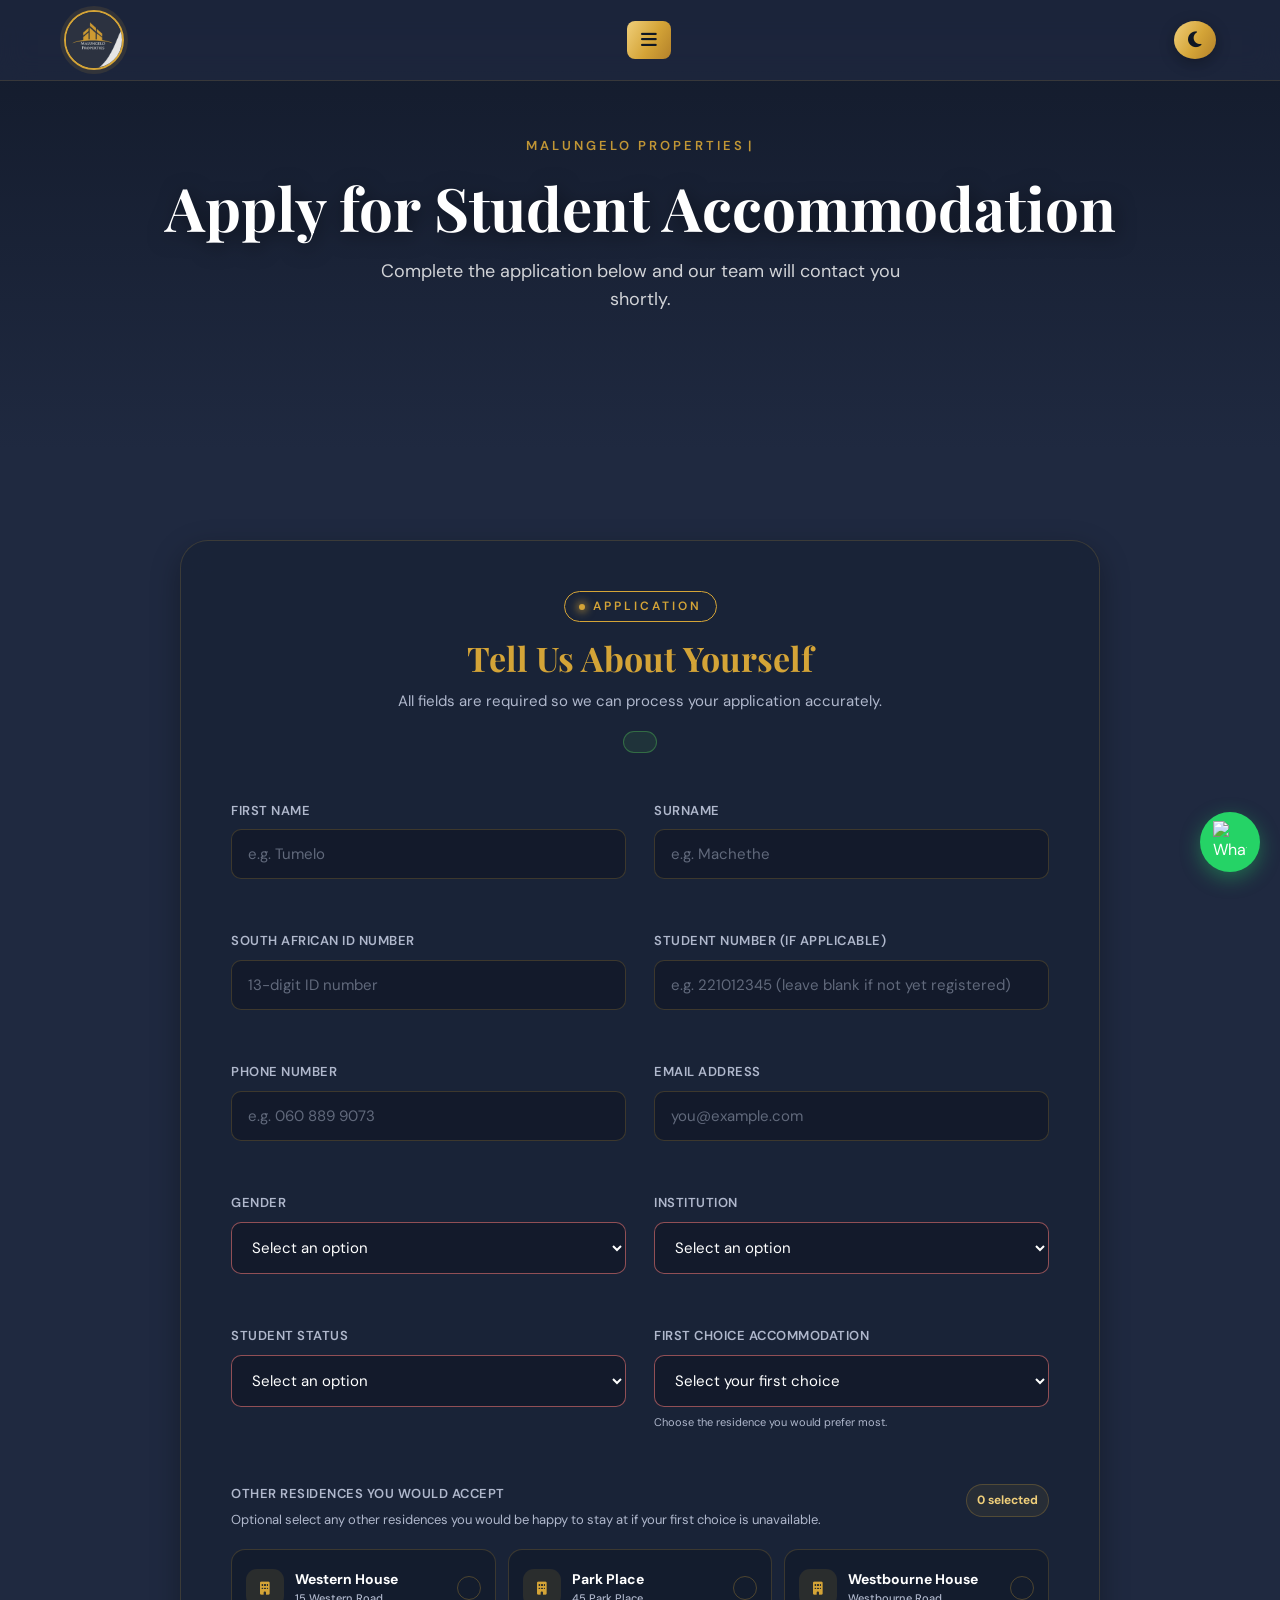
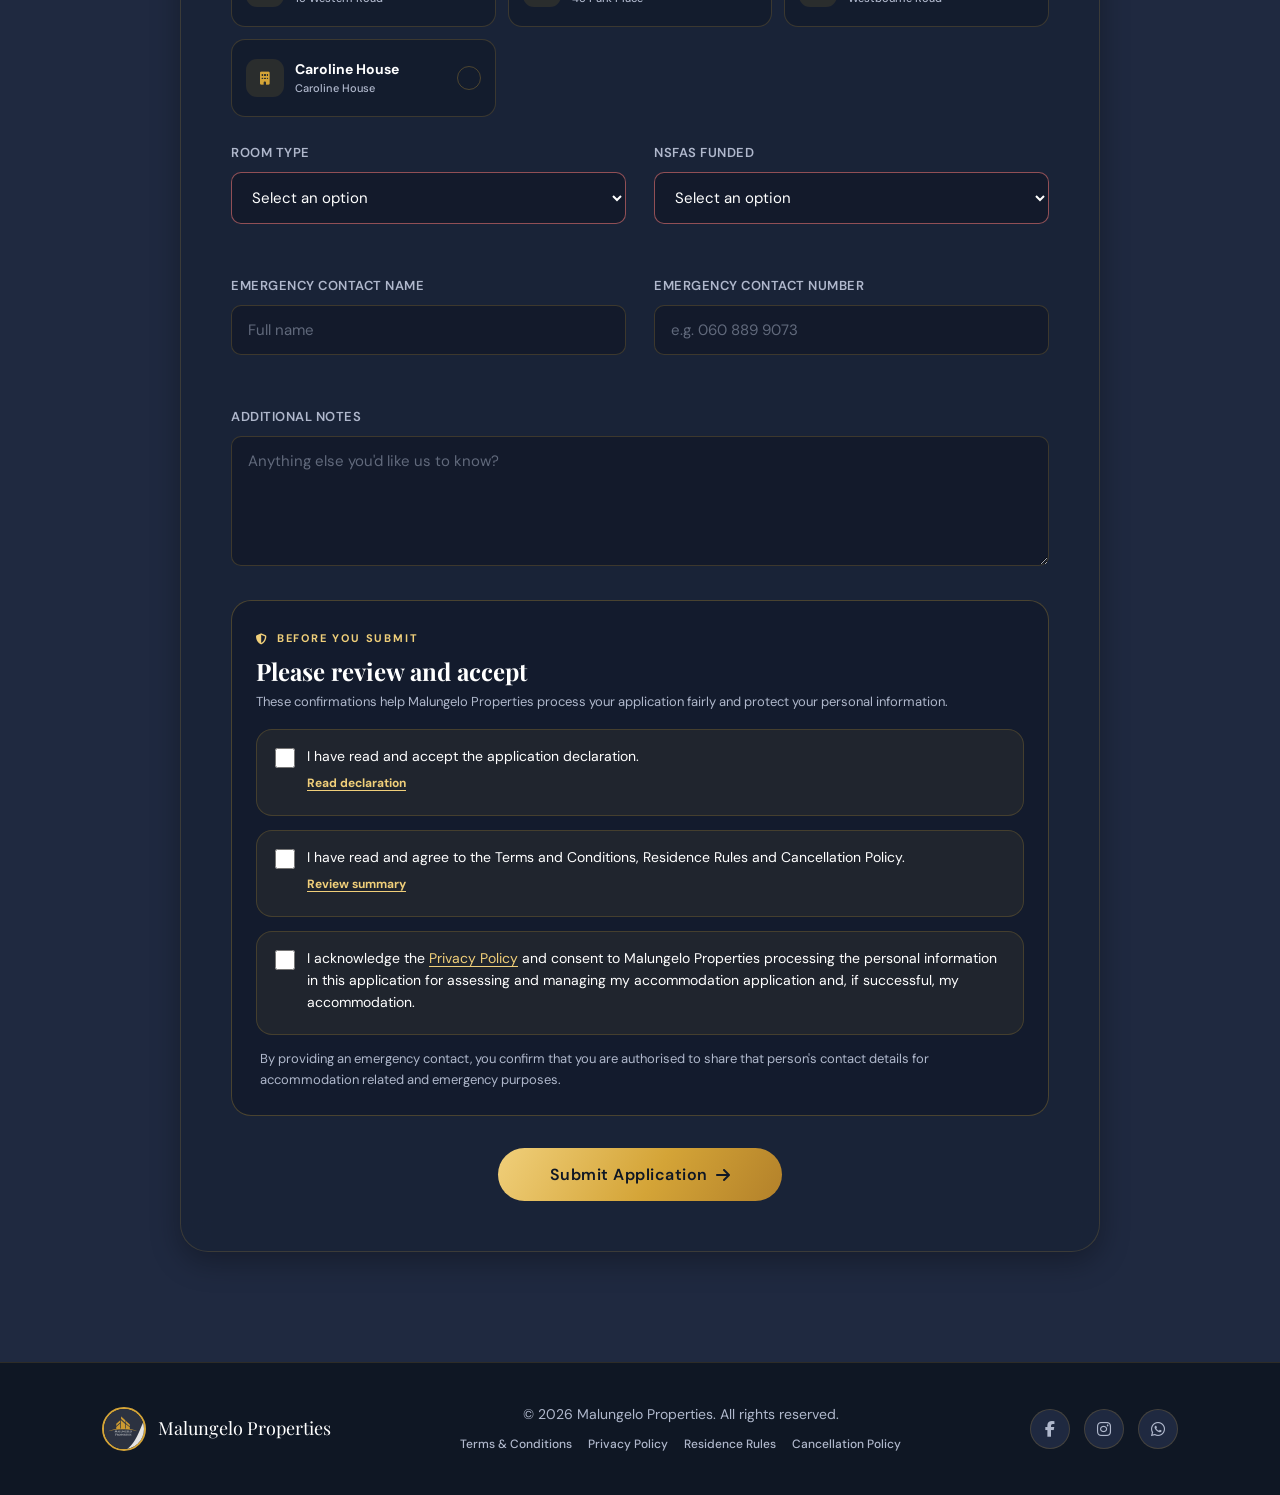
==== commit 3302ec82: "update" ====
--- a/apply.html
+++ b/apply.html
@@ -171,7 +171,7 @@
 <option value="Park Place" data-city="port-elizabeth">Park Place</option>
 <option value="Westbourne House" data-city="port-elizabeth">Westbourne House</option>
 </optgroup>
-<optgroup label="Caroline House" data-city="johannesburg">
+<optgroup label="johannesburg" data-city="johannesburg">
 <option value="Johannesburg Residence" data-city="johannesburg">Caroline House</option>
 </optgroup>
 </select>
--- a/style.css
+++ b/style.css
@@ -252,7 +252,7 @@
     height: 92vh;
     min-height: 600px;
     position: relative;
-    background: url("graduation.png") center / cover no-repeat;
+    background: url("graduation.jpg") center / cover no-repeat;
     display: flex;
     justify-content: center;
     align-items: center;
@@ -303,7 +303,7 @@
     align-items: center;
     gap: 16px;
     padding: 0 20px;
-    animation: fadeInUp 1.2s ease forwards;
+
 }
 
 .hero-eyebrow {
@@ -4897,3 +4897,81 @@
     background-size: cover !important;
     background-position: center !important;
 }
+/* =========================================
+   HERO: 2027 ANNOUNCEMENT + PARTICLES
+   ========================================= */
+
+/* Particle canvas (between the overlay and the text) */
+.hero-particles {
+    position: absolute;
+    inset: 0;
+    width: 100%;
+    height: 100%;
+    z-index: 1;
+    pointer-events: none;
+}
+
+/* Entrance: each hero element fades and slides up in sequence */
+.hero-text > * {
+    animation: heroRise 0.9s cubic-bezier(0.2, 0.7, 0.2, 1) backwards;
+}
+.hero-text > :nth-child(1) { animation-delay: 0.15s; }
+.hero-text > :nth-child(2) { animation-delay: 0.35s; }
+.hero-text > :nth-child(3) { animation-delay: 0.55s; }
+.hero-text > :nth-child(4) { animation-delay: 0.75s; }
+.hero-text > :nth-child(5) { animation-delay: 0.95s; }
+
+@keyframes heroRise {
+    from { opacity: 0; transform: translateY(26px); }
+    to   { opacity: 1; transform: translateY(0); }
+}
+
+/* "Applications for 2027 are open" pill */
+.hero-announce {
+    display: inline-flex;
+    align-items: center;
+    gap: 10px;
+    padding: 9px 20px;
+    border: 1px solid rgba(212,164,55,0.55);
+    border-radius: 100px;
+    background: rgba(15,23,36,0.45);
+    backdrop-filter: blur(6px);
+    -webkit-backdrop-filter: blur(6px);
+    color: var(--gold-2);
+    font-size: 15px;
+    font-weight: 600;
+    letter-spacing: 0.3px;
+    transition: var(--transition);
+}
+
+.hero-announce:hover {
+    background: var(--gold-gradient);
+    color: var(--darkest);
+    border-color: transparent;
+}
+
+.announce-dot {
+    width: 8px;
+    height: 8px;
+    border-radius: 50%;
+    background: var(--gold);
+    box-shadow: 0 0 0 4px rgba(212,164,55,0.2);
+}
+
+.hero-announce:hover .announce-dot {
+    background: var(--darkest);
+    box-shadow: 0 0 0 4px rgba(15,23,36,0.2);
+}
+
+@media (max-width: 600px) {
+    .hero-announce { font-size: 13px; padding: 8px 16px; }
+}
+
+@media (max-width: 360px) {
+    .hero-announce { font-size: 12px; padding: 7px 13px; gap: 8px; text-align: center; }
+}
+
+@media (prefers-reduced-motion: reduce) {
+    .hero-text > * { animation: none !important; }
+    .hero-particles { display: none; }
+}
